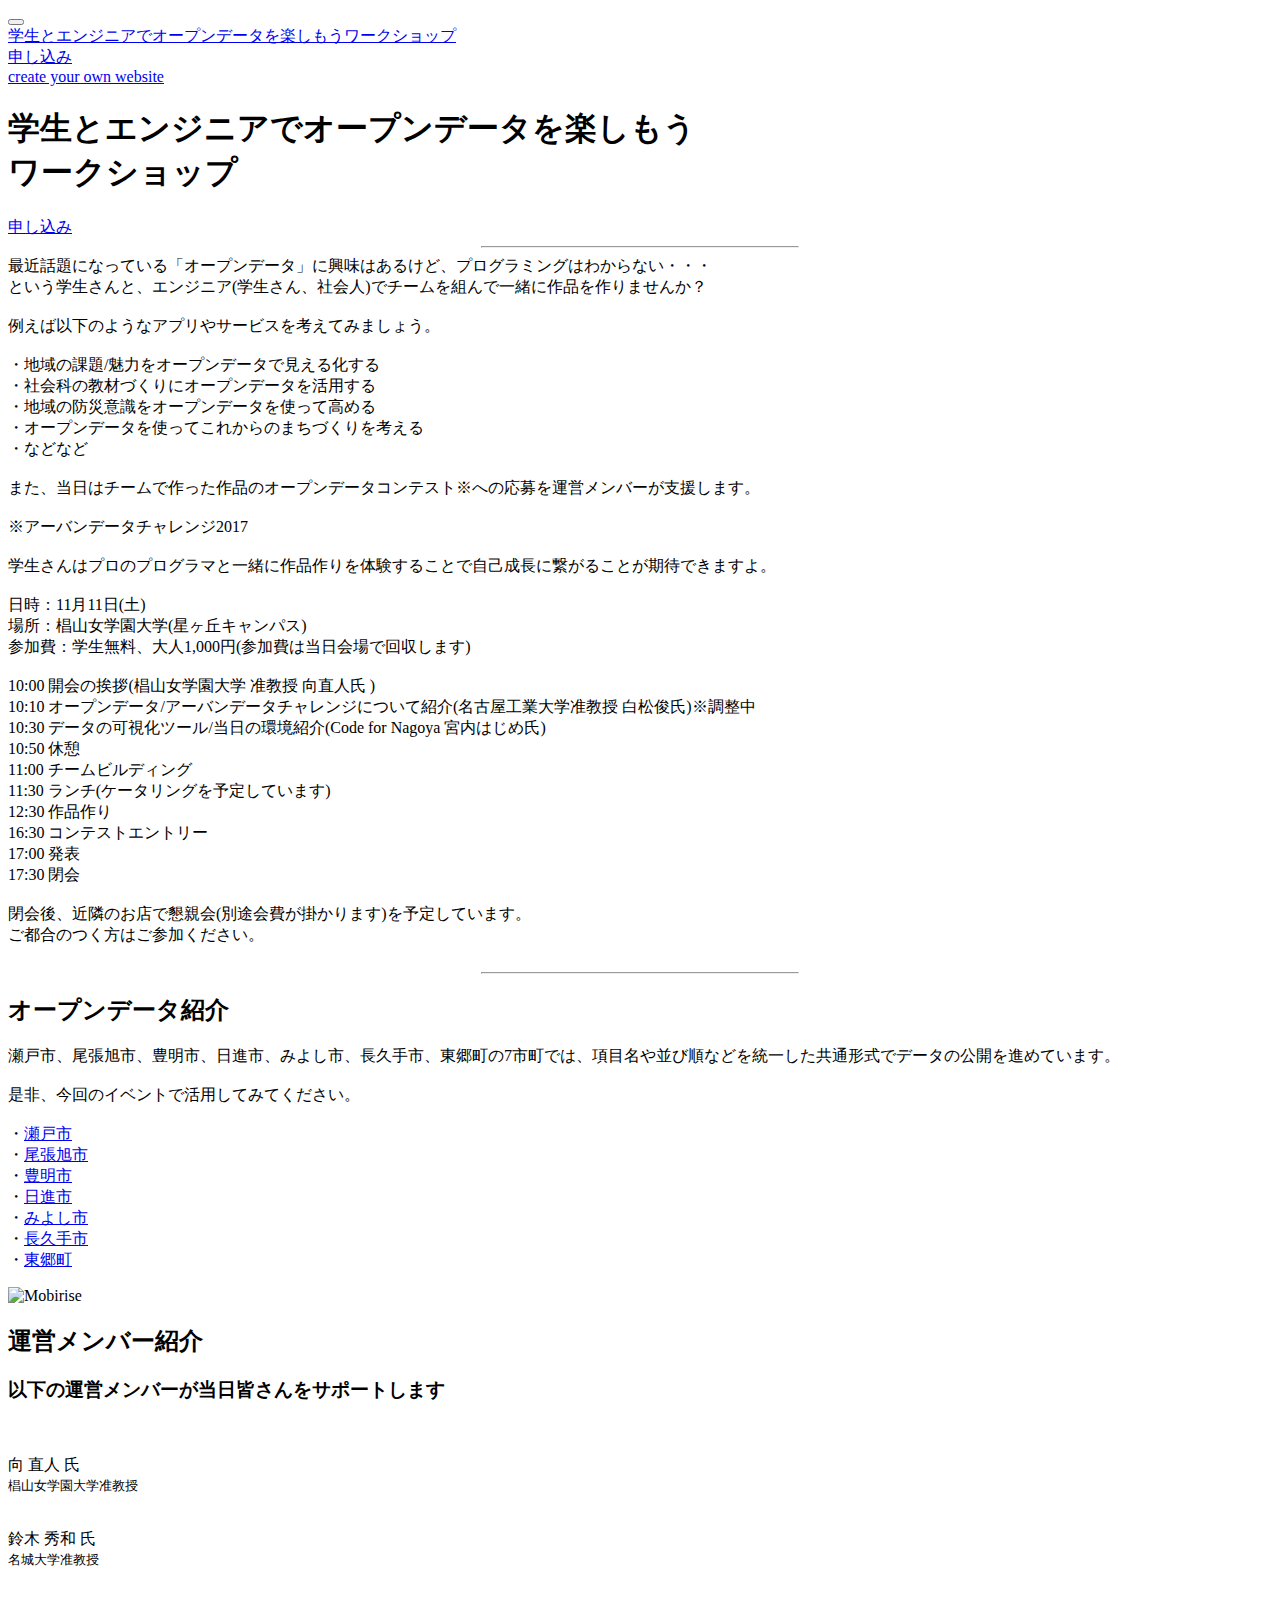
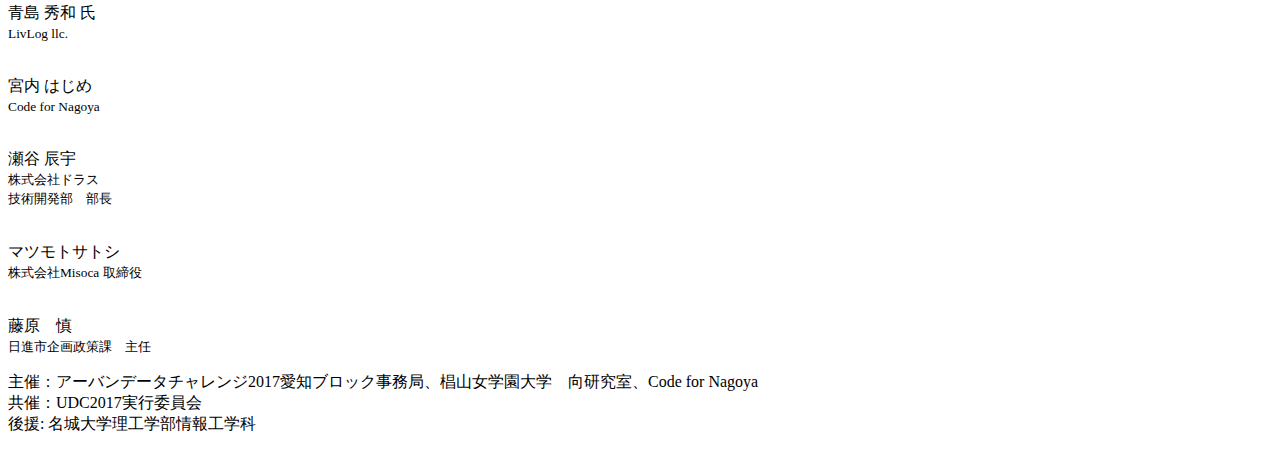
==== event/2017/11/opendata/index.html @ d4c3e297 "bugfix" ====
<!DOCTYPE html>
<html>
<head>
  <!-- Site made with Mobirise Website Builder v4.3.0, https://mobirise.com -->
  <meta charset="UTF-8">
  <meta http-equiv="X-UA-Compatible" content="IE=edge">
  <meta name="generator" content="Mobirise v4.3.0, mobirise.com">
  <meta name="viewport" content="width=device-width, initial-scale=1">
  <link rel="shortcut icon" href="assets/images/logo2.png" type="image/x-icon">
  <meta name="description" content="">
  <title>Home</title>
  <link rel="stylesheet" href="assets/web/assets/mobirise-icons/mobirise-icons.css">
  <link rel="stylesheet" href="assets/tether/tether.min.css">
  <link rel="stylesheet" href="assets/bootstrap/css/bootstrap.min.css">
  <link rel="stylesheet" href="assets/bootstrap/css/bootstrap-grid.min.css">
  <link rel="stylesheet" href="assets/bootstrap/css/bootstrap-reboot.min.css">
  <link rel="stylesheet" href="assets/dropdown/css/style.css">
  <link rel="stylesheet" href="assets/theme/css/style.css">
  <link rel="stylesheet" href="assets/mobirise/css/mbr-additional.css" type="text/css">
  
  
  
</head>
<body>
<section class="menu cid-qtGxGc8yvh" once="menu" id="menu1-g" data-rv-view="23">

    

    <nav class="navbar navbar-expand beta-menu navbar-dropdown align-items-center navbar-fixed-top navbar-toggleable-sm">
        <button class="navbar-toggler navbar-toggler-right" type="button" data-toggle="collapse" data-target="#navbarSupportedContent" aria-controls="navbarSupportedContent" aria-expanded="false" aria-label="Toggle navigation">
            <div class="hamburger">
                <span></span>
                <span></span>
                <span></span>
                <span></span>
            </div>
        </button>
        <div class="menu-logo">
            <div class="navbar-brand">
                
                <span class="navbar-caption-wrap"><a class="navbar-caption text-primary display-4" href="https://mobirise.com">学生とエンジニアでオープンデータを楽しもうワークショップ</a></span>
            </div>
        </div>
        <div class="collapse navbar-collapse" id="navbarSupportedContent">
            
            <div class="navbar-buttons mbr-section-btn"><a class="btn btn-sm btn-secondary display-4" href="https://docs.google.com/forms/d/e/1FAIpQLSfiMuMdWj9jsg84cGigmVqVr6soBL1wC9zp1KbHYO9S2x-OsQ/viewform">申し込み</a></div>
        </div>
    </nav>
</section>

<section class="engine"><a href="https://mobirise.co/g">create your own website</a></section><section class="cid-qu8BDg72AL mbr-parallax-background" id="header2-j" data-rv-view="20">

    

    

    <div class="container align-center">
        <div class="row justify-content-md-center">
            <div class="mbr-white col-md-10">
                <h1 class="mbr-section-title mbr-bold pb-3 mbr-fonts-style display-1">
                    学生とエンジニアでオープンデータを楽しもう<br>ワークショップ
                </h1>
                
                
                <div class="mbr-section-btn"><a class="btn btn-md btn-secondary display-4" href="https://docs.google.com/forms/d/e/1FAIpQLSfiMuMdWj9jsg84cGigmVqVr6soBL1wC9zp1KbHYO9S2x-OsQ/viewform">申し込み</a></div>
            </div>
        </div>
    </div>
    <div class="mbr-arrow hidden-sm-down" aria-hidden="true">
        <a href="#next">
            <i class="mbri-down mbr-iconfont"></i>
        </a>
    </div>
</section>

<section class="mbr-section article content9 cid-qu8KG0p8kF" id="content9-k" data-rv-view="25">
    
     

    <div class="container">
        <div class="inner-container" style="width: 100%;">
            <hr class="line" style="width: 25%;">
            <div class="section-text align-center mbr-fonts-style display-7">最近話題になっている「オープンデータ」に興味はあるけど、プログラミングはわからない・・・<div>という学生さんと、エンジニア(学生さん、社会人)でチームを組んで一緒に作品を作りませんか？</div><div><br></div><div>例えば以下のようなアプリやサービスを考えてみましょう。</div><div><br></div><div>・地域の課題/魅力をオープンデータで見える化する</div><div>・社会科の教材づくりにオープンデータを活用する</div><div>・地域の防災意識をオープンデータを使って高める</div><div>・オープンデータを使ってこれからのまちづくりを考える</div><div>・などなど</div><div><br></div><div>また、当日はチームで作った作品のオープンデータコンテスト※への応募を運営メンバーが支援します。</div><div><br></div><div>※アーバンデータチャレンジ2017</div><div><br></div><div>学生さんはプロのプログラマと一緒に作品作りを体験することで自己成長に繋がることが期待できますよ。</div><div><br></div><div>日時：11月11日(土)</div><div>場所：椙山女学園大学(星ヶ丘キャンパス)</div><div>参加費：学生無料、大人1,000円(参加費は当日会場で回収します)</div><div><br></div><div>10:00 開会の挨拶(椙山女学園大学 准教授 向直人氏 )</div><div>10:10 オープンデータ/アーバンデータチャレンジについて紹介(名古屋工業大学准教授 白松俊氏)※調整中</div><div>10:30 データの可視化ツール/当日の環境紹介(Code for Nagoya 宮内はじめ氏)</div><div>10:50 休憩</div><div>11:00 チームビルディング</div><div>11:30 ランチ(ケータリングを予定しています)</div><div>12:30 作品作り</div><div>16:30 コンテストエントリー</div><div>17:00 発表</div><div>17:30 閉会</div><div><br></div><div>閉会後、近隣のお店で懇親会(別途会費が掛かります)を予定しています。</div><div>ご都合のつく方はご参加ください。<br><div><br></div></div></div>
            <hr class="line" style="width: 25%;">
        </div>
        </div>
</section>

<section class="mbr-section content4 cid-qwvmkKH6cr" id="content4-y" data-rv-view="27">

    

    <div class="container">
        <div class="media-container-row">
            <div class="title col-12 col-md-8">
                <h2 class="align-center pb-3 mbr-fonts-style display-2">オープンデータ紹介</h2>
                
                
            </div>
        </div>
    </div>
</section>

<section class="mbr-section content7 cid-qwBkH9nvX3" id="content7-12" data-rv-view="29">
          
    

    <div class="container">
        <div class="media-container-row">
            <div class="col-12 col-md-8">
                <div class="media-container-row">
                    <div class="media-content">
                        <div class="mbr-section-text">
                            <p class="mbr-text align-right mb-0 mbr-fonts-style display-7">瀬戸市、尾張旭市、豊明市、日進市、みよし市、長久手市、東郷町の7市町では、項目名や並び順などを統一した共通形式でデータの公開を進めています。<br><br>是非、今回のイベントで活用してみてください。<br><br>・<a href="http://www.city.seto.aichi.jp/docs/2017071500023/" target="_blank">瀬戸市</a><br>・<a href="http://www.city.owariasahi.lg.jp/sisei/data/opendata/kyoutuuopendata.html" target="_blank">尾張旭市</a><br>・<a href="http://www.city.toyoake.lg.jp/3874.htm" target="_blank">豊明市</a><br>・<a href="http://www.city.nisshin.lg.jp/seisaku/opendata/7kyoutuu-opendata.html" target="_blank">日進市</a><br>・<a href="http://www.city.aichi-miyoshi.lg.jp/shisei/opendata/7shimachi-opendata.html">みよし市</a><br>・<a href="http://www.city.nagakute.lg.jp/jyouhou/toukei/opendata/7shimachi_opendata.html" target="_blank">長久手市</a><br>・<a href="http://www.town.aichi-togo.lg.jp/kikaku/toukei/opendata.html" target="_blank">東郷町</a></p>
                        </div>
                    </div>
                    <div class="mbr-figure" style="width: 60%;">
                     <img src="assets/images/odlogo128-128x128.png" alt="Mobirise" title="" media-simple="true">  
                    </div>
                </div>
            </div>
        </div>
    </div>
</section>

<section class="testimonials1 cid-qu8V8caI0l" id="testimonials1-n" data-rv-view="31">

    

    
    <div class="container">
        <div class="media-container-row">
            <div class="title col-12 align-center">
                <h2 class="pb-3 mbr-fonts-style display-2">
                    運営メンバー紹介</h2>
                <h3 class="mbr-section-subtitle mbr-light pb-3 mbr-fonts-style display-5">以下の運営メンバーが当日皆さんをサポートします</h3>
            </div>
        </div>
    </div>

    <div class="container pt-3 mt-2">
        <div class="media-container-row">
            <div class="mbr-testimonial p-3 align-center col-12 col-md-6 col-lg-4">
                <div class="panel-item p-3">
                    <div class="card-block">
                        <div class="testimonial-photo">
                            <img src="assets/images/20819079-487069125003410-1594813581003526555-o-2042x2048.jpg" alt="" title="" media-simple="true">
                        </div>
                        <p class="mbr-text mbr-fonts-style display-7"></p>
                    </div>
                    <div class="card-footer">
                        <div class="mbr-author-name mbr-bold mbr-fonts-style display-7">向 直人 氏</div>
                        <small class="mbr-author-desc mbr-italic mbr-light mbr-fonts-style display-7">
                               椙山女学園大学准教授</small>
                    </div>
                </div>
            </div>

            <div class="mbr-testimonial p-3 align-center col-12 col-md-6 col-lg-4">
                <div class="panel-item p-3">
                    <div class="card-block">
                        <div class="testimonial-photo">
                            <img src="assets/images/10333739-640290169383871-1242037537973816292-o-2046x2046.jpg" alt="" title="" media-simple="true">
                        </div>
                        <p class="mbr-text mbr-fonts-style display-7"></p>
                    </div>
                    <div class="card-footer">
                        <div class="mbr-author-name mbr-bold mbr-fonts-style display-7">鈴木 秀和 氏</div>
                        <small class="mbr-author-desc mbr-italic mbr-light mbr-fonts-style display-7">名城大学准教授</small>
                    </div>
                </div>
            </div>

            <div class="mbr-testimonial p-3 align-center col-12 col-md-6 col-lg-4">
                <div class="panel-item p-3">
                    <div class="card-block">
                        <div class="testimonial-photo">
                            <img src="assets/images/aoshima-300x400.png" alt="" title="" media-simple="true">
                        </div>
                        <p class="mbr-text mbr-fonts-style display-7"></p>
                    </div>
                    <div class="card-footer">
                        <div class="mbr-author-name mbr-bold mbr-fonts-style display-7">
                             青島 秀和 氏</div>
                        <small class="mbr-author-desc mbr-italic mbr-light mbr-fonts-style display-7">
                               LivLog llc.
                        </small>
                    </div>
                </div>
            </div>

            <div class="mbr-testimonial p-3 align-center col-12 col-md-6 col-lg-4">
                <div class="panel-item p-3">
                    <div class="card-block">
                        <div class="testimonial-photo">
                            <img src="assets/images/959x960.jpg" alt="" title="" media-simple="true">
                        </div>
                        <p class="mbr-text mbr-fonts-style display-7"></p>
                    </div>
                    <div class="card-footer">
                        <div class="mbr-author-name mbr-bold mbr-fonts-style display-7">
                             宮内 はじめ</div>
                        <small class="mbr-author-desc mbr-italic mbr-light mbr-fonts-style display-7">
                               Code for Nagoya</small>
                    </div>
                </div>
            </div>

            <div class="mbr-testimonial p-3 align-center col-12 col-md-6 col-lg-4">
                <div class="panel-item p-3">
                    <div class="card-block">
                        <div class="testimonial-photo">
                            <img src="assets/images/14556762-1292644324090588-1962653318614707506-o-1094x1079.jpg" alt="" title="" media-simple="true">
                        </div>
                        <p class="mbr-text mbr-fonts-style display-7"></p>
                    </div>
                    <div class="card-footer">
                        <div class="mbr-author-name mbr-bold mbr-fonts-style display-7">瀬谷 辰宇</div>
                        <small class="mbr-author-desc mbr-italic mbr-light mbr-fonts-style display-7">株式会社ドラス<br>技術開発部　部長</small>
                    </div>
                </div>
            </div>

            <div class="mbr-testimonial p-3 align-center col-12 col-md-6 col-lg-4">
                <div class="panel-item p-3">
                    <div class="card-block">
                        <div class="testimonial-photo">
                            <img src="assets/images/1780249-708005002577278-110578844-o-1200x1200.jpg" alt="" title="" media-simple="true">
                        </div>
                        <p class="mbr-text mbr-fonts-style display-7"></p></div>
                    <div class="card-footer">
                        <div class="mbr-author-name mbr-bold mbr-fonts-style display-7">マツモトサトシ&nbsp;</div>
                        <small class="mbr-author-desc mbr-italic mbr-light mbr-fonts-style display-7">
                               株式会社Misoca 取締役
                        </small>
                    </div>
                </div>
            </div>
        </div>
    </div>   
</section>

<section class="testimonials1 cid-qweKmKss8X" id="testimonials1-v" data-rv-view="34">

    

    
    <div class="container">
        <div class="media-container-row">
            <div class="title col-12 align-center">
                
                
            </div>
        </div>
    </div>

    <div class="container pt-3 mt-2">
        <div class="media-container-row">
            <div class="mbr-testimonial p-3 align-center col-12 col-md-6">
                <div class="panel-item p-3">
                    <div class="card-block">
                        <div class="testimonial-photo">
                            <img src="assets/images/fujiwara-327x343.jpg" alt="" title="" media-simple="true">
                        </div>
                        <p class="mbr-text mbr-fonts-style display-7"></p>
                    </div>
                    <div class="card-footer">
                        <div class="mbr-author-name mbr-bold mbr-fonts-style display-7">藤原　慎</div>
                        <small class="mbr-author-desc mbr-italic mbr-light mbr-fonts-style display-7">
                               日進市企画政策課　主任
                        </small>
                    </div>
                </div>
            </div>

            

            

            

            

            
        </div>
    </div>   
</section>

<section once="" class="cid-qu908ZMCLn" id="footer6-q" data-rv-view="37">

    

    

    <div class="container">
        <div class="media-container-row align-center mbr-white">
            <div class="col-12">
                <p class="mbr-text mb-0 mbr-fonts-style display-7">主催：アーバンデータチャレンジ2017愛知ブロック事務局、椙山女学園大学　向研究室、Code for Nagoya<br>共催：UDC2017実行委員会<br>後援: 名城大学理工学部情報工学科<br></p>
            </div>
        </div>
    </div>
</section>


  <script src="assets/web/assets/jquery/jquery.min.js"></script>
  <script src="assets/popper/popper.min.js"></script>
  <script src="assets/tether/tether.min.js"></script>
  <script src="assets/bootstrap/js/bootstrap.min.js"></script>
  <script src="assets/smooth-scroll/smooth-scroll.js"></script>
  <script src="assets/jarallax/jarallax.min.js"></script>
  <script src="assets/dropdown/js/script.min.js"></script>
  <script src="assets/touch-swipe/jquery.touch-swipe.min.js"></script>
  <script src="assets/theme/js/script.js"></script>
  
  
</body>
</html>
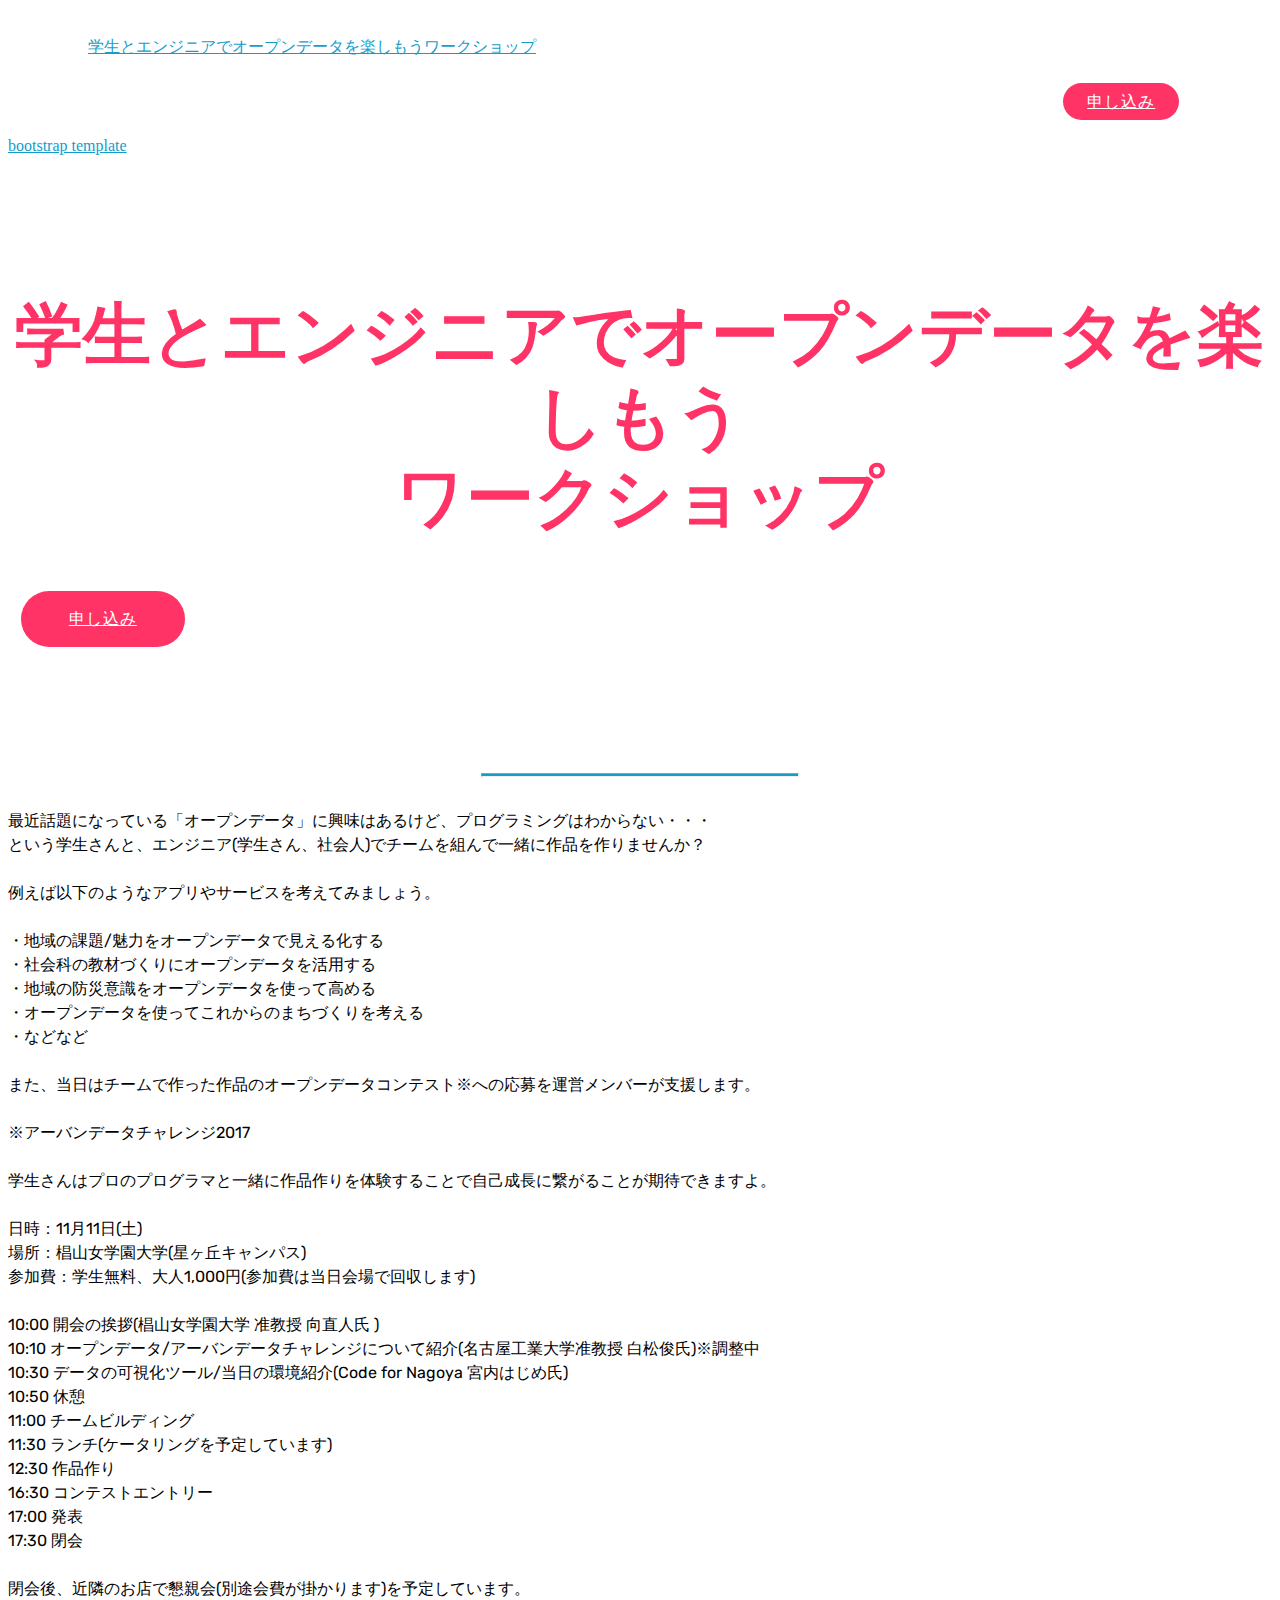
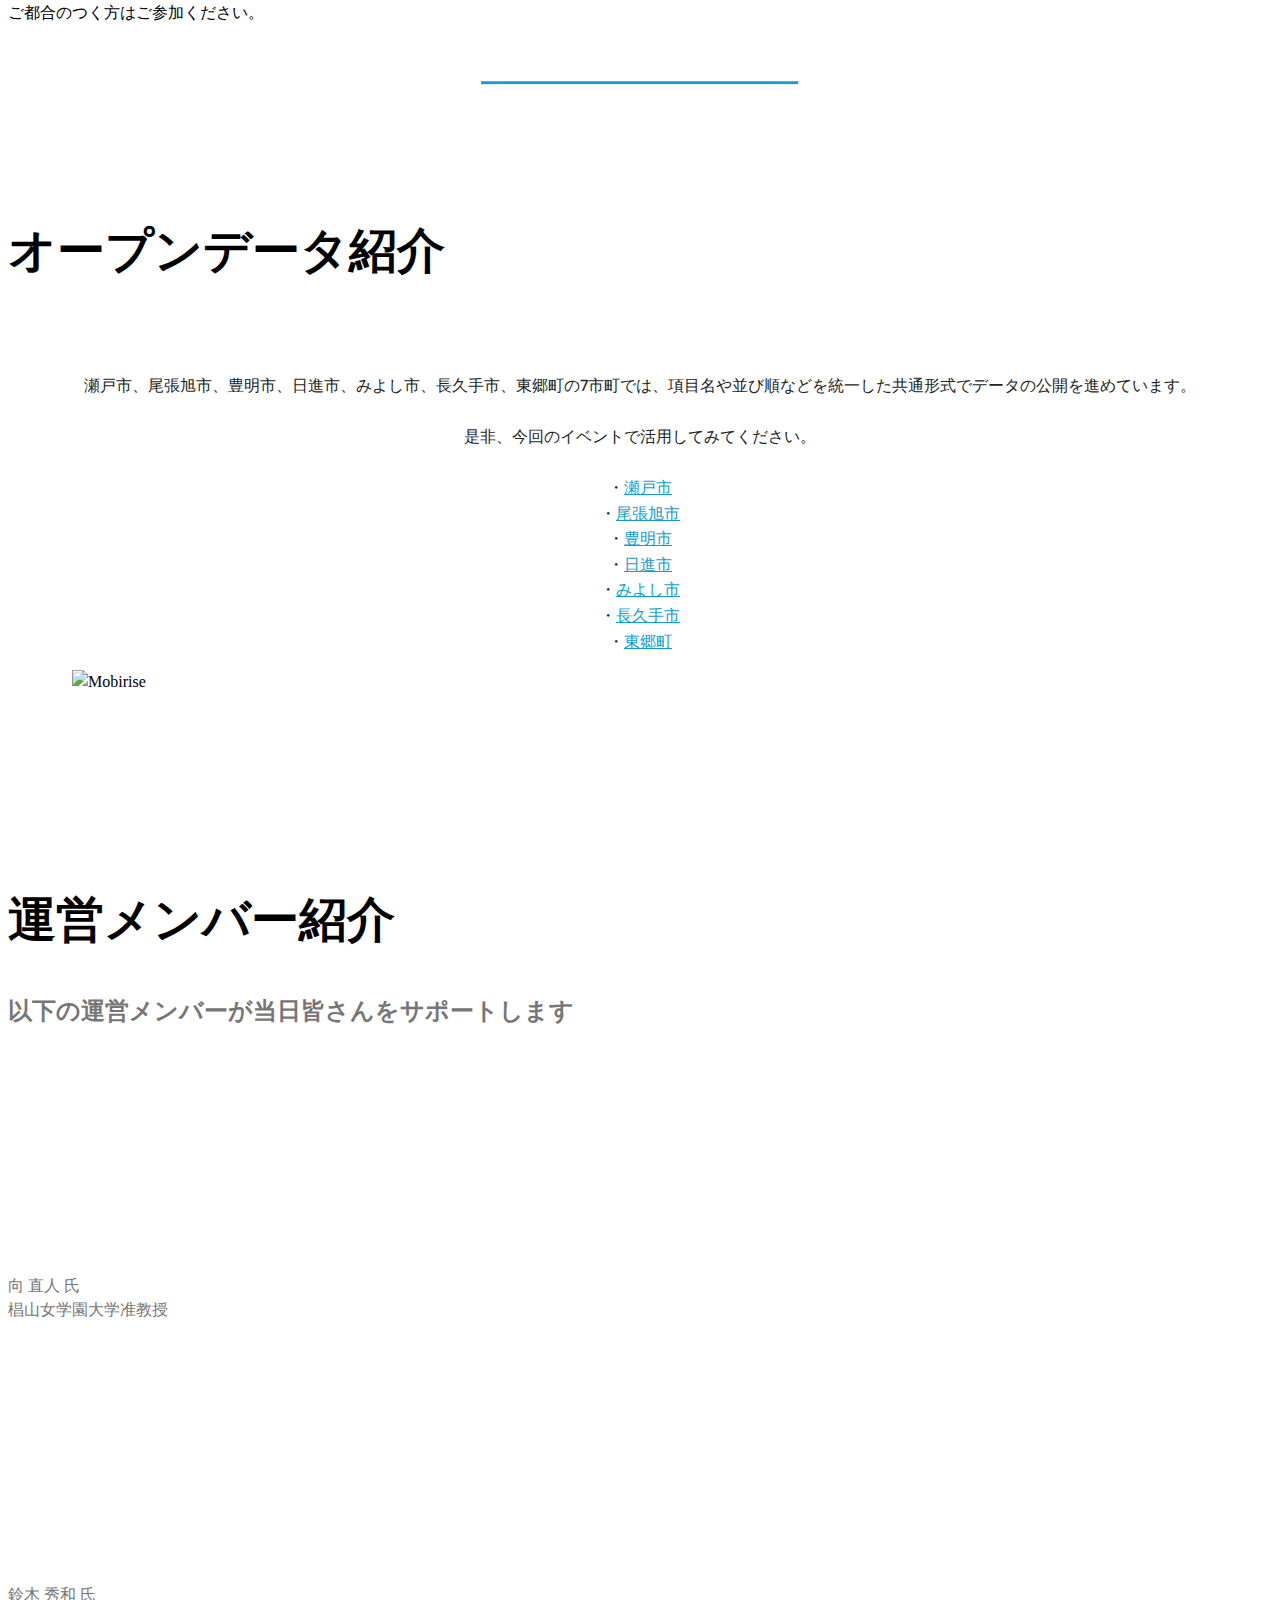
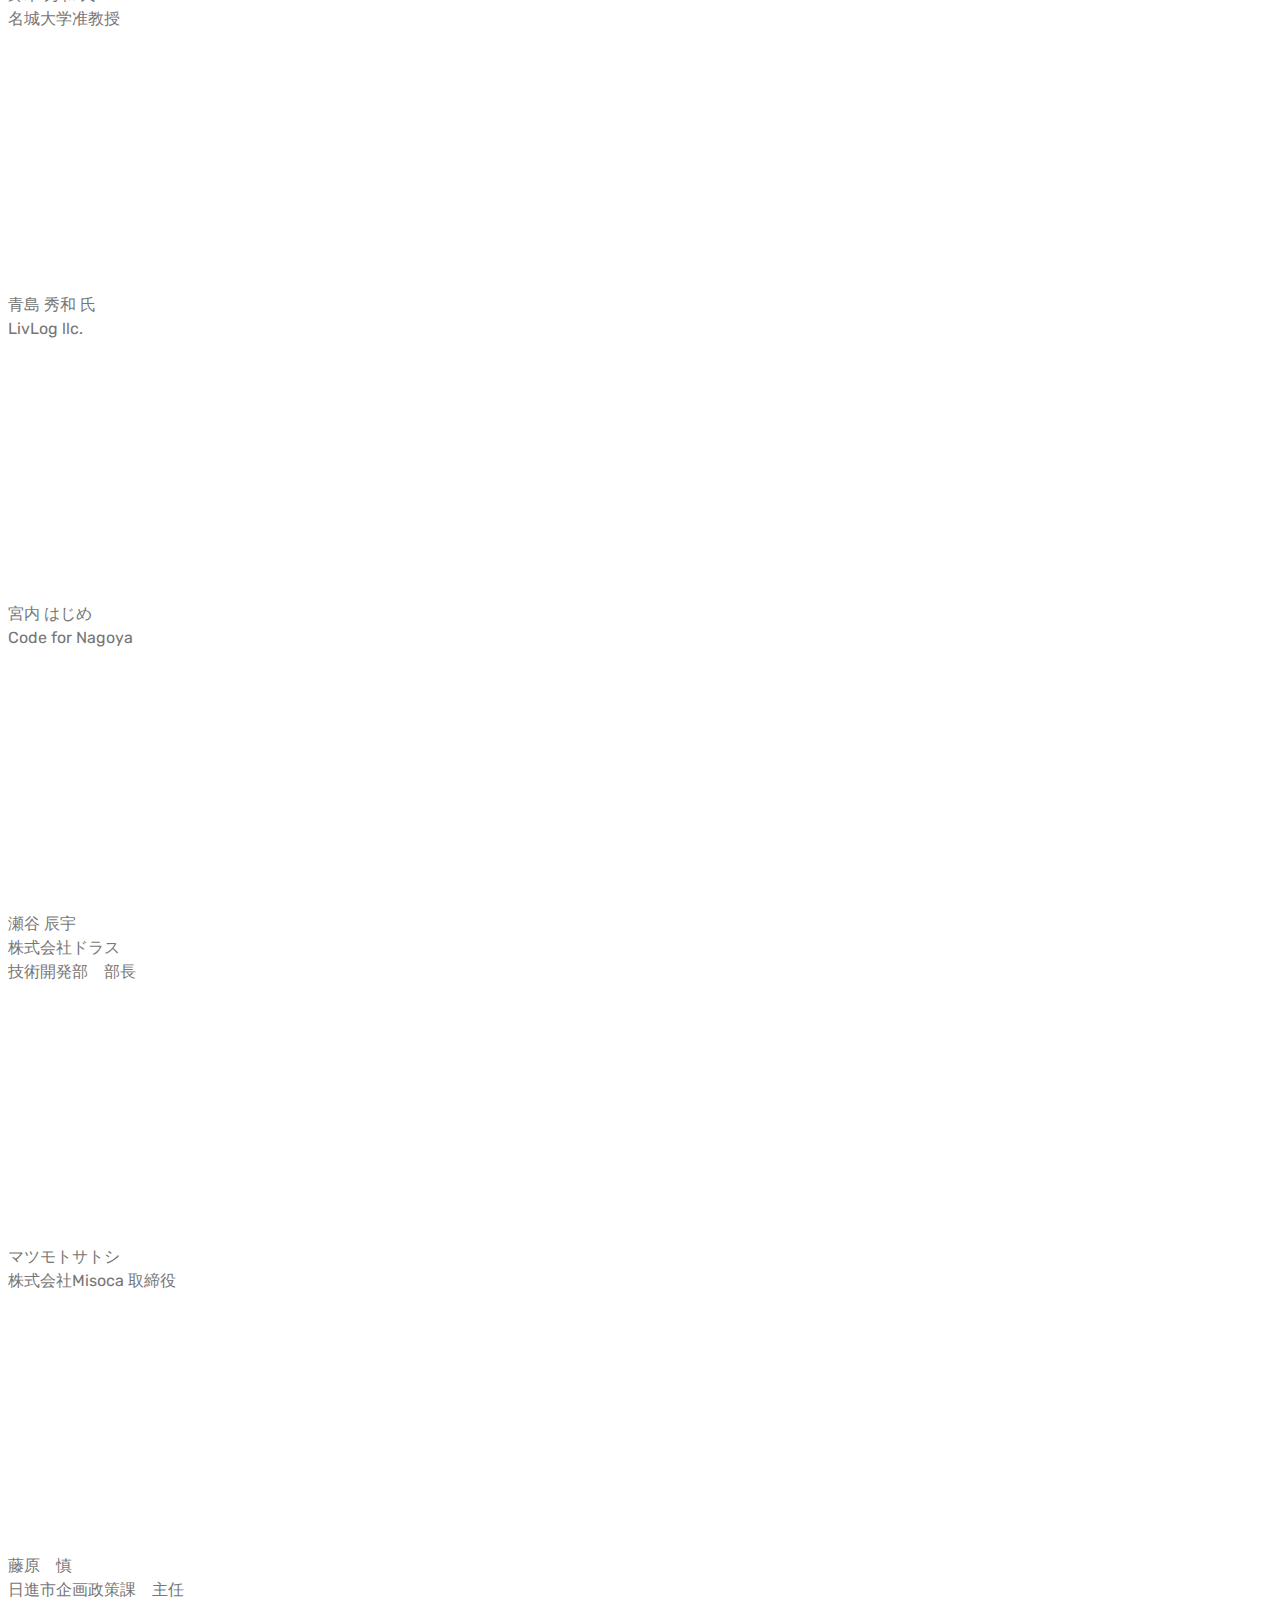
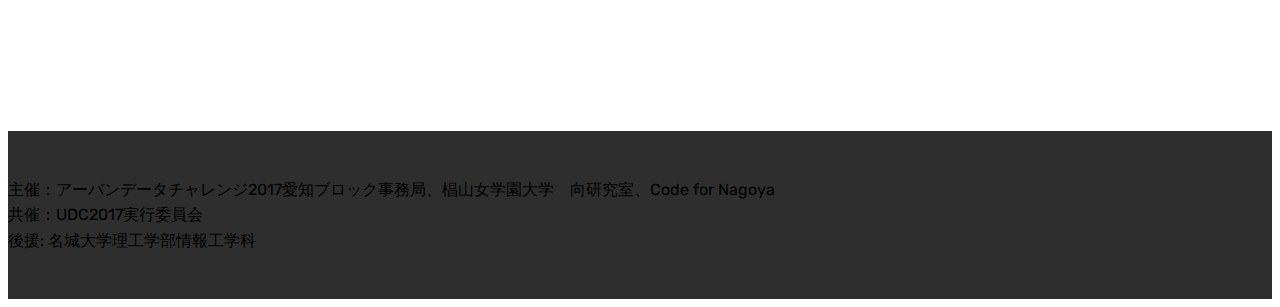
==== commit 871c9f95: "rebugfix" ====
--- a/event/2017/11/opendata/index.html
+++ b/event/2017/11/opendata/index.html
@@ -22,7 +22,7 @@
   
 </head>
 <body>
-<section class="menu cid-qtGxGc8yvh" once="menu" id="menu1-g" data-rv-view="23">
+<section class="menu cid-qtGxGc8yvh" once="menu" id="menu1-g" data-rv-view="43">
 
     
 
@@ -48,7 +48,7 @@
     </nav>
 </section>
 
-<section class="engine"><a href="https://mobirise.co/g">create your own website</a></section><section class="cid-qu8BDg72AL mbr-parallax-background" id="header2-j" data-rv-view="20">
+<section class="engine"><a href="https://mobirise.co/k">bootstrap template</a></section><section class="cid-qu8BDg72AL mbr-parallax-background" id="header2-j" data-rv-view="40">
 
     
 
@@ -73,7 +73,7 @@
     </div>
 </section>
 
-<section class="mbr-section article content9 cid-qu8KG0p8kF" id="content9-k" data-rv-view="25">
+<section class="mbr-section article content9 cid-qu8KG0p8kF" id="content9-k" data-rv-view="45">
     
      
 
@@ -86,7 +86,7 @@
         </div>
 </section>
 
-<section class="mbr-section content4 cid-qwvmkKH6cr" id="content4-y" data-rv-view="27">
+<section class="mbr-section content4 cid-qwvmkKH6cr" id="content4-y" data-rv-view="47">
 
     
 
@@ -101,7 +101,7 @@
     </div>
 </section>
 
-<section class="mbr-section content7 cid-qwBkH9nvX3" id="content7-12" data-rv-view="29">
+<section class="mbr-section content7 cid-qwBkH9nvX3" id="content7-12" data-rv-view="49">
           
     
 
@@ -123,7 +123,7 @@
     </div>
 </section>
 
-<section class="testimonials1 cid-qu8V8caI0l" id="testimonials1-n" data-rv-view="31">
+<section class="testimonials1 cid-qu8V8caI0l" id="testimonials1-n" data-rv-view="51">
 
     
 
@@ -240,7 +240,7 @@
     </div>   
 </section>
 
-<section class="testimonials1 cid-qweKmKss8X" id="testimonials1-v" data-rv-view="34">
+<section class="testimonials1 cid-qweKmKss8X" id="testimonials1-v" data-rv-view="54">
 
     
 
@@ -286,7 +286,7 @@
     </div>   
 </section>
 
-<section once="" class="cid-qu908ZMCLn" id="footer6-q" data-rv-view="37">
+<section once="" class="cid-qu908ZMCLn" id="footer6-q" data-rv-view="57">
 
     
 
--- a/event/2017/11/opendata/assets/mobirise/css/mbr-additional.css
+++ b/event/2017/11/opendata/assets/mobirise/css/mbr-additional.css
@@ -0,0 +1,1892 @@
+@import url(https://fonts.googleapis.com/css?family=Rubik:300,300i,400,400i,500,500i,700,700i,900,900i);
+
+
+
+
+
+body {
+  font-style: normal;
+  line-height: 1.5;
+}
+.mbr-section-title {
+  font-style: normal;
+  line-height: 1.2;
+}
+.mbr-section-subtitle {
+  line-height: 1.3;
+}
+.mbr-text {
+  font-style: normal;
+  line-height: 1.6;
+}
+.display-1 {
+  font-family: 'Rubik', sans-serif;
+  font-size: 4.25rem;
+}
+.display-1 > .mbr-iconfont {
+  font-size: 6.8rem;
+}
+.display-2 {
+  font-family: 'Rubik', sans-serif;
+  font-size: 3rem;
+}
+.display-2 > .mbr-iconfont {
+  font-size: 4.8rem;
+}
+.display-4 {
+  font-family: 'Rubik', sans-serif;
+  font-size: 1rem;
+}
+.display-4 > .mbr-iconfont {
+  font-size: 1.6rem;
+}
+.display-5 {
+  font-family: 'Rubik', sans-serif;
+  font-size: 1.5rem;
+}
+.display-5 > .mbr-iconfont {
+  font-size: 2.4rem;
+}
+.display-7 {
+  font-family: 'Rubik', sans-serif;
+  font-size: 1rem;
+}
+.display-7 > .mbr-iconfont {
+  font-size: 1.6rem;
+}
+/* ---- Fluid typography for mobile devices ---- */
+/* 1.4 - font scale ratio ( bootstrap == 1.42857 ) */
+/* 100vw - current viewport width */
+/* (48 - 20)  48 == 48rem == 768px, 20 == 20rem == 320px(minimal supported viewport) */
+/* 0.65 - min scale variable, may vary */
+@media (max-width: 768px) {
+  .display-1 {
+    font-size: 3.4rem;
+    font-size: calc( 2.1374999999999997rem + (4.25 - 2.1374999999999997) * ((100vw - 20rem) / (48 - 20)));
+    line-height: calc( 1.4 * (2.1374999999999997rem + (4.25 - 2.1374999999999997) * ((100vw - 20rem) / (48 - 20))));
+  }
+  .display-2 {
+    font-size: 2.4rem;
+    font-size: calc( 1.7rem + (3 - 1.7) * ((100vw - 20rem) / (48 - 20)));
+    line-height: calc( 1.4 * (1.7rem + (3 - 1.7) * ((100vw - 20rem) / (48 - 20))));
+  }
+  .display-4 {
+    font-size: 0.8rem;
+    font-size: calc( 1rem + (1 - 1) * ((100vw - 20rem) / (48 - 20)));
+    line-height: calc( 1.4 * (1rem + (1 - 1) * ((100vw - 20rem) / (48 - 20))));
+  }
+  .display-5 {
+    font-size: 1.2rem;
+    font-size: calc( 1.175rem + (1.5 - 1.175) * ((100vw - 20rem) / (48 - 20)));
+    line-height: calc( 1.4 * (1.175rem + (1.5 - 1.175) * ((100vw - 20rem) / (48 - 20))));
+  }
+}
+/* Buttons */
+.btn {
+  font-weight: 500;
+  border-width: 2px;
+  font-style: normal;
+  letter-spacing: 1px;
+  margin: .4rem .8rem;
+  white-space: normal;
+  -webkit-transition: all 0.3s ease-in-out;
+  -moz-transition: all 0.3s ease-in-out;
+  transition: all 0.3s ease-in-out;
+  padding: 1rem 3rem;
+  border-radius: 3px;
+  display: inline-flex;
+  align-items: center;
+  justify-content: center;
+  word-break: break-word;
+}
+.btn-sm {
+  font-weight: 500;
+  letter-spacing: 1px;
+  -webkit-transition: all 0.3s ease-in-out;
+  -moz-transition: all 0.3s ease-in-out;
+  transition: all 0.3s ease-in-out;
+  padding: 0.6rem 1.5rem;
+  border-radius: 3px;
+}
+.btn-md {
+  font-weight: 500;
+  letter-spacing: 1px;
+  margin: .4rem .8rem !important;
+  -webkit-transition: all 0.3s ease-in-out;
+  -moz-transition: all 0.3s ease-in-out;
+  transition: all 0.3s ease-in-out;
+  padding: 1rem 3rem;
+  border-radius: 3px;
+}
+.btn-lg {
+  font-weight: 500;
+  letter-spacing: 1px;
+  margin: .4rem .8rem !important;
+  -webkit-transition: all 0.3s ease-in-out;
+  -moz-transition: all 0.3s ease-in-out;
+  transition: all 0.3s ease-in-out;
+  padding: 1.2rem 3.2rem;
+  border-radius: 3px;
+}
+.bg-primary {
+  background-color: #149dcc !important;
+}
+.bg-success {
+  background-color: #f7ed4a !important;
+}
+.bg-info {
+  background-color: #82786e !important;
+}
+.bg-warning {
+  background-color: #879a9f !important;
+}
+.bg-danger {
+  background-color: #b1a374 !important;
+}
+.btn-primary,
+.btn-primary:active,
+.btn-primary.active {
+  background-color: #149dcc;
+  border-color: #149dcc;
+  color: #ffffff;
+}
+.btn-primary:hover,
+.btn-primary:focus,
+.btn-primary.focus {
+  color: #ffffff;
+  background-color: #0d6786;
+  border-color: #0d6786;
+}
+.btn-primary.disabled,
+.btn-primary:disabled {
+  color: #ffffff !important;
+  background-color: #0d6786 !important;
+  border-color: #0d6786 !important;
+}
+.btn-secondary,
+.btn-secondary:active,
+.btn-secondary.active {
+  background-color: #ff3366;
+  border-color: #ff3366;
+  color: #ffffff;
+}
+.btn-secondary:hover,
+.btn-secondary:focus,
+.btn-secondary.focus {
+  color: #ffffff;
+  background-color: #e50039;
+  border-color: #e50039;
+}
+.btn-secondary.disabled,
+.btn-secondary:disabled {
+  color: #ffffff !important;
+  background-color: #e50039 !important;
+  border-color: #e50039 !important;
+}
+.btn-info,
+.btn-info:active,
+.btn-info.active {
+  background-color: #82786e;
+  border-color: #82786e;
+  color: #ffffff;
+}
+.btn-info:hover,
+.btn-info:focus,
+.btn-info.focus {
+  color: #ffffff;
+  background-color: #59524b;
+  border-color: #59524b;
+}
+.btn-info.disabled,
+.btn-info:disabled {
+  color: #ffffff !important;
+  background-color: #59524b !important;
+  border-color: #59524b !important;
+}
+.btn-success,
+.btn-success:active,
+.btn-success.active {
+  background-color: #f7ed4a;
+  border-color: #f7ed4a;
+  color: #ffffff;
+}
+.btn-success:hover,
+.btn-success:focus,
+.btn-success.focus {
+  color: #ffffff;
+  background-color: #eadd0a;
+  border-color: #eadd0a;
+}
+.btn-success.disabled,
+.btn-success:disabled {
+  color: #ffffff !important;
+  background-color: #eadd0a !important;
+  border-color: #eadd0a !important;
+}
+.btn-warning,
+.btn-warning:active,
+.btn-warning.active {
+  background-color: #879a9f;
+  border-color: #879a9f;
+  color: #ffffff;
+}
+.btn-warning:hover,
+.btn-warning:focus,
+.btn-warning.focus {
+  color: #ffffff;
+  background-color: #617479;
+  border-color: #617479;
+}
+.btn-warning.disabled,
+.btn-warning:disabled {
+  color: #ffffff !important;
+  background-color: #617479 !important;
+  border-color: #617479 !important;
+}
+.btn-danger,
+.btn-danger:active,
+.btn-danger.active {
+  background-color: #b1a374;
+  border-color: #b1a374;
+  color: #ffffff;
+}
+.btn-danger:hover,
+.btn-danger:focus,
+.btn-danger.focus {
+  color: #ffffff;
+  background-color: #8b7d4e;
+  border-color: #8b7d4e;
+}
+.btn-danger.disabled,
+.btn-danger:disabled {
+  color: #ffffff !important;
+  background-color: #8b7d4e !important;
+  border-color: #8b7d4e !important;
+}
+.btn-white {
+  color: #333333 !important;
+}
+.btn-white,
+.btn-white:active,
+.btn-white.active {
+  background-color: #ffffff;
+  border-color: #ffffff;
+  color: #ffffff;
+}
+.btn-white:hover,
+.btn-white:focus,
+.btn-white.focus {
+  color: #ffffff;
+  background-color: #d4d4d4;
+  border-color: #d4d4d4;
+}
+.btn-white.disabled,
+.btn-white:disabled {
+  color: #ffffff !important;
+  background-color: #d4d4d4 !important;
+  border-color: #d4d4d4 !important;
+}
+.btn-black,
+.btn-black:active,
+.btn-black.active {
+  background-color: #333333;
+  border-color: #333333;
+  color: #ffffff;
+}
+.btn-black:hover,
+.btn-black:focus,
+.btn-black.focus {
+  color: #ffffff;
+  background-color: #0d0d0d;
+  border-color: #0d0d0d;
+}
+.btn-black.disabled,
+.btn-black:disabled {
+  color: #ffffff !important;
+  background-color: #0d0d0d !important;
+  border-color: #0d0d0d !important;
+}
+.btn-primary-outline,
+.btn-primary-outline:active,
+.btn-primary-outline.active {
+  background: none;
+  border-color: #0b566f;
+  color: #0b566f;
+}
+.btn-primary-outline:hover,
+.btn-primary-outline:focus,
+.btn-primary-outline.focus {
+  color: #ffffff;
+  background-color: #149dcc;
+  border-color: #149dcc;
+}
+.btn-primary-outline.disabled,
+.btn-primary-outline:disabled {
+  color: #ffffff !important;
+  background-color: #149dcc !important;
+  border-color: #149dcc !important;
+}
+.btn-secondary-outline,
+.btn-secondary-outline:active,
+.btn-secondary-outline.active {
+  background: none;
+  border-color: #cc0033;
+  color: #cc0033;
+}
+.btn-secondary-outline:hover,
+.btn-secondary-outline:focus,
+.btn-secondary-outline.focus {
+  color: #ffffff;
+  background-color: #ff3366;
+  border-color: #ff3366;
+}
+.btn-secondary-outline.disabled,
+.btn-secondary-outline:disabled {
+  color: #ffffff !important;
+  background-color: #ff3366 !important;
+  border-color: #ff3366 !important;
+}
+.btn-info-outline,
+.btn-info-outline:active,
+.btn-info-outline.active {
+  background: none;
+  border-color: #4b453f;
+  color: #4b453f;
+}
+.btn-info-outline:hover,
+.btn-info-outline:focus,
+.btn-info-outline.focus {
+  color: #ffffff;
+  background-color: #82786e;
+  border-color: #82786e;
+}
+.btn-info-outline.disabled,
+.btn-info-outline:disabled {
+  color: #ffffff !important;
+  background-color: #82786e !important;
+  border-color: #82786e !important;
+}
+.btn-success-outline,
+.btn-success-outline:active,
+.btn-success-outline.active {
+  background: none;
+  border-color: #d2c609;
+  color: #d2c609;
+}
+.btn-success-outline:hover,
+.btn-success-outline:focus,
+.btn-success-outline.focus {
+  color: #ffffff;
+  background-color: #f7ed4a;
+  border-color: #f7ed4a;
+}
+.btn-success-outline.disabled,
+.btn-success-outline:disabled {
+  color: #ffffff !important;
+  background-color: #f7ed4a !important;
+  border-color: #f7ed4a !important;
+}
+.btn-warning-outline,
+.btn-warning-outline:active,
+.btn-warning-outline.active {
+  background: none;
+  border-color: #55666b;
+  color: #55666b;
+}
+.btn-warning-outline:hover,
+.btn-warning-outline:focus,
+.btn-warning-outline.focus {
+  color: #ffffff;
+  background-color: #879a9f;
+  border-color: #879a9f;
+}
+.btn-warning-outline.disabled,
+.btn-warning-outline:disabled {
+  color: #ffffff !important;
+  background-color: #879a9f !important;
+  border-color: #879a9f !important;
+}
+.btn-danger-outline,
+.btn-danger-outline:active,
+.btn-danger-outline.active {
+  background: none;
+  border-color: #7a6e45;
+  color: #7a6e45;
+}
+.btn-danger-outline:hover,
+.btn-danger-outline:focus,
+.btn-danger-outline.focus {
+  color: #ffffff;
+  background-color: #b1a374;
+  border-color: #b1a374;
+}
+.btn-danger-outline.disabled,
+.btn-danger-outline:disabled {
+  color: #ffffff !important;
+  background-color: #b1a374 !important;
+  border-color: #b1a374 !important;
+}
+.btn-black-outline,
+.btn-black-outline:active,
+.btn-black-outline.active {
+  background: none;
+  border-color: #000000;
+  color: #000000;
+}
+.btn-black-outline:hover,
+.btn-black-outline:focus,
+.btn-black-outline.focus {
+  color: #ffffff;
+  background-color: #333333;
+  border-color: #333333;
+}
+.btn-black-outline.disabled,
+.btn-black-outline:disabled {
+  color: #ffffff !important;
+  background-color: #333333 !important;
+  border-color: #333333 !important;
+}
+.btn-white-outline,
+.btn-white-outline:active,
+.btn-white-outline.active {
+  background: none;
+  border-color: #ffffff;
+  color: #ffffff;
+}
+.btn-white-outline:hover,
+.btn-white-outline:focus,
+.btn-white-outline.focus {
+  color: #333333;
+  background-color: #ffffff;
+  border-color: #ffffff;
+}
+.text-primary {
+  color: #149dcc !important;
+}
+.text-secondary {
+  color: #ff3366 !important;
+}
+.text-success {
+  color: #f7ed4a !important;
+}
+.text-info {
+  color: #82786e !important;
+}
+.text-warning {
+  color: #879a9f !important;
+}
+.text-danger {
+  color: #b1a374 !important;
+}
+.text-white {
+  color: #ffffff !important;
+}
+.text-black {
+  color: #000000 !important;
+}
+a.text-primary:hover,
+a.text-primary:focus {
+  color: #0b566f !important;
+}
+a.text-secondary:hover,
+a.text-secondary:focus {
+  color: #cc0033 !important;
+}
+a.text-success:hover,
+a.text-success:focus {
+  color: #d2c609 !important;
+}
+a.text-info:hover,
+a.text-info:focus {
+  color: #4b453f !important;
+}
+a.text-warning:hover,
+a.text-warning:focus {
+  color: #55666b !important;
+}
+a.text-danger:hover,
+a.text-danger:focus {
+  color: #7a6e45 !important;
+}
+a.text-white:hover,
+a.text-white:focus {
+  color: #b3b3b3 !important;
+}
+a.text-black:hover,
+a.text-black:focus {
+  color: #4d4d4d !important;
+}
+.alert-success {
+  background-color: #70c770;
+}
+.alert-info {
+  background-color: #82786e;
+}
+.alert-warning {
+  background-color: #879a9f;
+}
+.alert-danger {
+  background-color: #b1a374;
+}
+.mbr-section-btn a.btn:not(.btn-form) {
+  border-radius: 100px;
+}
+.mbr-section-btn a.btn:not(.btn-form):hover {
+  box-shadow: 0 10px 40px 0 rgba(0, 0, 0, 0.2);
+}
+.mbr-gallery-filter li a {
+  border-radius: 100px !important;
+}
+.mbr-gallery-filter li.active .btn {
+  background-color: #149dcc;
+  border-color: #149dcc;
+  color: #ffffff;
+}
+.mbr-gallery-filter li.active .btn:focus {
+  box-shadow: none;
+}
+.nav-tabs .nav-link {
+  border-radius: 100px !important;
+}
+.btn-form {
+  border-radius: 0;
+}
+.btn-form:hover {
+  cursor: pointer;
+}
+a,
+a:hover {
+  color: #149dcc;
+}
+.mbr-plan-header.bg-primary .mbr-plan-subtitle,
+.mbr-plan-header.bg-primary .mbr-plan-price-desc {
+  color: #b4e6f8;
+}
+.mbr-plan-header.bg-success .mbr-plan-subtitle,
+.mbr-plan-header.bg-success .mbr-plan-price-desc {
+  color: #ffffff;
+}
+.mbr-plan-header.bg-info .mbr-plan-subtitle,
+.mbr-plan-header.bg-info .mbr-plan-price-desc {
+  color: #beb8b2;
+}
+.mbr-plan-header.bg-warning .mbr-plan-subtitle,
+.mbr-plan-header.bg-warning .mbr-plan-price-desc {
+  color: #ced6d8;
+}
+.mbr-plan-header.bg-danger .mbr-plan-subtitle,
+.mbr-plan-header.bg-danger .mbr-plan-price-desc {
+  color: #dfd9c6;
+}
+/* Scroll to top button*/
+.scrollToTop_wraper {
+  opacity: 0 !important;
+}
+/* Others*/
+.note-check a[data-value=Rubik] {
+  font-style: normal;
+}
+.mbr-arrow a {
+  color: #ffffff;
+}
+.form-control-label {
+  position: relative;
+  cursor: pointer;
+  margin-bottom: .357em;
+  padding: 0;
+}
+.alert {
+  color: #ffffff;
+  border-radius: 0;
+  border: 0;
+  font-size: .875rem;
+  line-height: 1.5;
+  margin-bottom: 1.875rem;
+  padding: 1.25rem;
+  position: relative;
+}
+.alert.alert-form::after {
+  background-color: inherit;
+  bottom: -7px;
+  content: "";
+  display: block;
+  height: 14px;
+  left: 50%;
+  margin-left: -7px;
+  position: absolute;
+  transform: rotate(45deg);
+  width: 14px;
+}
+.form-control {
+  background-color: #f5f5f5;
+  box-shadow: none;
+  color: #565656;
+  font-family: 'Rubik', sans-serif;
+  font-size: 1rem;
+  line-height: 1.43;
+  min-height: 3.5em;
+  padding: 1.07em .5em;
+}
+.form-control > .mbr-iconfont {
+  font-size: 1.6rem;
+}
+.form-control,
+.form-control:focus {
+  border: 1px solid #e8e8e8;
+}
+.form-active .form-control:invalid {
+  border-color: red;
+}
+.mbr-overlay {
+  background-color: #000;
+  bottom: 0;
+  left: 0;
+  opacity: .5;
+  position: absolute;
+  right: 0;
+  top: 0;
+  z-index: 0;
+}
+blockquote {
+  font-style: italic;
+  padding: 10px 0 10px 20px;
+  font-size: 1.09rem;
+  position: relative;
+  border-color: #149dcc;
+  border-width: 3px;
+}
+ul,
+ol,
+pre,
+blockquote {
+  margin-bottom: 2.3125rem;
+}
+pre {
+  background: #f4f4f4;
+  padding: 10px 24px;
+  white-space: pre-wrap;
+}
+.inactive {
+  -webkit-user-select: none;
+  -moz-user-select: none;
+  -ms-user-select: none;
+  user-select: none;
+  pointer-events: none;
+  -webkit-user-drag: none;
+  user-drag: none;
+}
+.mbr-section__comments .row {
+  justify-content: center;
+}
+/* Forms */
+.mbr-form .btn {
+  margin: .4rem 0;
+}
+.mbr-form .input-group-btn a.btn {
+  border-radius: 100px !important;
+}
+.mbr-form .input-group-btn a.btn:hover {
+  box-shadow: 0 10px 40px 0 rgba(0, 0, 0, 0.2);
+}
+.mbr-form .input-group-btn button[type="submit"] {
+  border-radius: 100px !important;
+  padding: 1rem 3rem;
+}
+.mbr-form .input-group-btn button[type="submit"]:hover {
+  box-shadow: 0 10px 40px 0 rgba(0, 0, 0, 0.2);
+}
+.form2 .form-control {
+  border-top-left-radius: 100px;
+  border-bottom-left-radius: 100px;
+}
+.form2 .input-group-btn a.btn {
+  border-top-left-radius: 0 !important;
+  border-bottom-left-radius: 0 !important;
+}
+.form2 .input-group-btn button[type="submit"] {
+  border-top-left-radius: 0 !important;
+  border-bottom-left-radius: 0 !important;
+}
+.form3 input[type="email"] {
+  border-radius: 100px !important;
+}
+@media (max-width: 349px) {
+  .form2 input[type="email"] {
+    border-radius: 100px !important;
+  }
+  .form2 .input-group-btn a.btn {
+    border-radius: 100px !important;
+  }
+  .form2 .input-group-btn button[type="submit"] {
+    border-radius: 100px !important;
+  }
+}
+@media (max-width: 767px) {
+  .btn {
+    font-size: .75rem !important;
+  }
+  .btn .mbr-iconfont {
+    font-size: 1rem !important;
+  }
+}
+/* Social block */
+.btn-social {
+  font-size: 20px;
+  border-radius: 50%;
+  padding: 0;
+  width: 44px;
+  height: 44px;
+  line-height: 44px;
+  text-align: center;
+  position: relative;
+  border: 2px solid #c0a375;
+  border-color: #149dcc;
+  color: #232323;
+  cursor: pointer;
+}
+.btn-social i {
+  top: 0;
+  line-height: 44px;
+  width: 44px;
+}
+.btn-social:hover {
+  color: #fff;
+  background: #149dcc;
+}
+.btn-social + .btn {
+  margin-left: .1rem;
+}
+/* Footer */
+.mbr-footer-content li::before,
+.mbr-footer .mbr-contacts li::before {
+  background: #149dcc;
+}
+.mbr-footer-content li a:hover,
+.mbr-footer .mbr-contacts li a:hover {
+  color: #149dcc;
+}
+.footer3 input[type="email"],
+.footer4 input[type="email"] {
+  border-radius: 100px !important;
+}
+.footer3 .input-group-btn a.btn,
+.footer4 .input-group-btn a.btn {
+  border-radius: 100px !important;
+}
+.footer3 .input-group-btn button[type="submit"],
+.footer4 .input-group-btn button[type="submit"] {
+  border-radius: 100px !important;
+}
+/* Headers*/
+.header13 .form-inline input[type="email"],
+.header14 .form-inline input[type="email"] {
+  border-radius: 100px;
+}
+.header13 .form-inline input[type="text"],
+.header14 .form-inline input[type="text"] {
+  border-radius: 100px;
+}
+.header13 .form-inline input[type="tel"],
+.header14 .form-inline input[type="tel"] {
+  border-radius: 100px;
+}
+.header13 .form-inline a.btn,
+.header14 .form-inline a.btn {
+  border-radius: 100px;
+}
+.header13 .form-inline button,
+.header14 .form-inline button {
+  border-radius: 100px !important;
+}
+.offset-1 {
+  margin-left: 8.33333%;
+}
+.offset-2 {
+  margin-left: 16.66667%;
+}
+.offset-3 {
+  margin-left: 25%;
+}
+.offset-4 {
+  margin-left: 33.33333%;
+}
+.offset-5 {
+  margin-left: 41.66667%;
+}
+.offset-6 {
+  margin-left: 50%;
+}
+.offset-7 {
+  margin-left: 58.33333%;
+}
+.offset-8 {
+  margin-left: 66.66667%;
+}
+.offset-9 {
+  margin-left: 75%;
+}
+.offset-10 {
+  margin-left: 83.33333%;
+}
+.offset-11 {
+  margin-left: 91.66667%;
+}
+@media (min-width: 576px) {
+  .offset-sm-0 {
+    margin-left: 0%;
+  }
+  .offset-sm-1 {
+    margin-left: 8.33333%;
+  }
+  .offset-sm-2 {
+    margin-left: 16.66667%;
+  }
+  .offset-sm-3 {
+    margin-left: 25%;
+  }
+  .offset-sm-4 {
+    margin-left: 33.33333%;
+  }
+  .offset-sm-5 {
+    margin-left: 41.66667%;
+  }
+  .offset-sm-6 {
+    margin-left: 50%;
+  }
+  .offset-sm-7 {
+    margin-left: 58.33333%;
+  }
+  .offset-sm-8 {
+    margin-left: 66.66667%;
+  }
+  .offset-sm-9 {
+    margin-left: 75%;
+  }
+  .offset-sm-10 {
+    margin-left: 83.33333%;
+  }
+  .offset-sm-11 {
+    margin-left: 91.66667%;
+  }
+}
+@media (min-width: 768px) {
+  .offset-md-0 {
+    margin-left: 0%;
+  }
+  .offset-md-1 {
+    margin-left: 8.33333%;
+  }
+  .offset-md-2 {
+    margin-left: 16.66667%;
+  }
+  .offset-md-3 {
+    margin-left: 25%;
+  }
+  .offset-md-4 {
+    margin-left: 33.33333%;
+  }
+  .offset-md-5 {
+    margin-left: 41.66667%;
+  }
+  .offset-md-6 {
+    margin-left: 50%;
+  }
+  .offset-md-7 {
+    margin-left: 58.33333%;
+  }
+  .offset-md-8 {
+    margin-left: 66.66667%;
+  }
+  .offset-md-9 {
+    margin-left: 75%;
+  }
+  .offset-md-10 {
+    margin-left: 83.33333%;
+  }
+  .offset-md-11 {
+    margin-left: 91.66667%;
+  }
+}
+@media (min-width: 992px) {
+  .offset-lg-0 {
+    margin-left: 0%;
+  }
+  .offset-lg-1 {
+    margin-left: 8.33333%;
+  }
+  .offset-lg-2 {
+    margin-left: 16.66667%;
+  }
+  .offset-lg-3 {
+    margin-left: 25%;
+  }
+  .offset-lg-4 {
+    margin-left: 33.33333%;
+  }
+  .offset-lg-5 {
+    margin-left: 41.66667%;
+  }
+  .offset-lg-6 {
+    margin-left: 50%;
+  }
+  .offset-lg-7 {
+    margin-left: 58.33333%;
+  }
+  .offset-lg-8 {
+    margin-left: 66.66667%;
+  }
+  .offset-lg-9 {
+    margin-left: 75%;
+  }
+  .offset-lg-10 {
+    margin-left: 83.33333%;
+  }
+  .offset-lg-11 {
+    margin-left: 91.66667%;
+  }
+}
+@media (min-width: 1200px) {
+  .offset-xl-0 {
+    margin-left: 0%;
+  }
+  .offset-xl-1 {
+    margin-left: 8.33333%;
+  }
+  .offset-xl-2 {
+    margin-left: 16.66667%;
+  }
+  .offset-xl-3 {
+    margin-left: 25%;
+  }
+  .offset-xl-4 {
+    margin-left: 33.33333%;
+  }
+  .offset-xl-5 {
+    margin-left: 41.66667%;
+  }
+  .offset-xl-6 {
+    margin-left: 50%;
+  }
+  .offset-xl-7 {
+    margin-left: 58.33333%;
+  }
+  .offset-xl-8 {
+    margin-left: 66.66667%;
+  }
+  .offset-xl-9 {
+    margin-left: 75%;
+  }
+  .offset-xl-10 {
+    margin-left: 83.33333%;
+  }
+  .offset-xl-11 {
+    margin-left: 91.66667%;
+  }
+}
+.navbar-toggler {
+  -webkit-align-self: flex-start;
+  -ms-flex-item-align: start;
+  align-self: flex-start;
+  padding: 0.25rem 0.75rem;
+  font-size: 1.25rem;
+  line-height: 1;
+  background: transparent;
+  border: 1px solid transparent;
+  -webkit-border-radius: 0.25rem;
+  border-radius: 0.25rem;
+}
+.navbar-toggler:focus,
+.navbar-toggler:hover {
+  text-decoration: none;
+}
+.navbar-toggler-icon {
+  display: inline-block;
+  width: 1.5em;
+  height: 1.5em;
+  vertical-align: middle;
+  content: "";
+  background: no-repeat center center;
+  -webkit-background-size: 100% 100%;
+  -o-background-size: 100% 100%;
+  background-size: 100% 100%;
+}
+.navbar-toggler-left {
+  position: absolute;
+  left: 1rem;
+}
+.navbar-toggler-right {
+  position: absolute;
+  right: 1rem;
+}
+@media (max-width: 575px) {
+  .navbar-toggleable .navbar-nav .dropdown-menu {
+    position: static;
+    float: none;
+  }
+  .navbar-toggleable > .container {
+    padding-right: 0;
+    padding-left: 0;
+  }
+}
+@media (min-width: 576px) {
+  .navbar-toggleable {
+    -webkit-box-orient: horizontal;
+    -webkit-box-direction: normal;
+    -webkit-flex-direction: row;
+    -ms-flex-direction: row;
+    flex-direction: row;
+    -webkit-flex-wrap: nowrap;
+    -ms-flex-wrap: nowrap;
+    flex-wrap: nowrap;
+    -webkit-box-align: center;
+    -webkit-align-items: center;
+    -ms-flex-align: center;
+    align-items: center;
+  }
+  .navbar-toggleable .navbar-nav {
+    -webkit-box-orient: horizontal;
+    -webkit-box-direction: normal;
+    -webkit-flex-direction: row;
+    -ms-flex-direction: row;
+    flex-direction: row;
+  }
+  .navbar-toggleable .navbar-nav .nav-link {
+    padding-right: .5rem;
+    padding-left: .5rem;
+  }
+  .navbar-toggleable > .container {
+    display: -webkit-box;
+    display: -webkit-flex;
+    display: -ms-flexbox;
+    display: flex;
+    -webkit-flex-wrap: nowrap;
+    -ms-flex-wrap: nowrap;
+    flex-wrap: nowrap;
+    -webkit-box-align: center;
+    -webkit-align-items: center;
+    -ms-flex-align: center;
+    align-items: center;
+  }
+  .navbar-toggleable .navbar-collapse {
+    display: -webkit-box !important;
+    display: -webkit-flex !important;
+    display: -ms-flexbox !important;
+    display: flex !important;
+    width: 100%;
+  }
+  .navbar-toggleable .navbar-toggler {
+    display: none;
+  }
+}
+@media (max-width: 767px) {
+  .navbar-toggleable-sm .navbar-nav .dropdown-menu {
+    position: static;
+    float: none;
+  }
+  .navbar-toggleable-sm > .container {
+    padding-right: 0;
+    padding-left: 0;
+  }
+}
+@media (min-width: 768px) {
+  .navbar-toggleable-sm {
+    -webkit-box-orient: horizontal;
+    -webkit-box-direction: normal;
+    -webkit-flex-direction: row;
+    -ms-flex-direction: row;
+    flex-direction: row;
+    -webkit-flex-wrap: nowrap;
+    -ms-flex-wrap: nowrap;
+    flex-wrap: nowrap;
+    -webkit-box-align: center;
+    -webkit-align-items: center;
+    -ms-flex-align: center;
+    align-items: center;
+  }
+  .navbar-toggleable-sm .navbar-nav {
+    -webkit-box-orient: horizontal;
+    -webkit-box-direction: normal;
+    -webkit-flex-direction: row;
+    -ms-flex-direction: row;
+    flex-direction: row;
+  }
+  .navbar-toggleable-sm .navbar-nav .nav-link {
+    padding-right: .5rem;
+    padding-left: .5rem;
+  }
+  .navbar-toggleable-sm > .container {
+    display: -webkit-box;
+    display: -webkit-flex;
+    display: -ms-flexbox;
+    display: flex;
+    -webkit-flex-wrap: nowrap;
+    -ms-flex-wrap: nowrap;
+    flex-wrap: nowrap;
+    -webkit-box-align: center;
+    -webkit-align-items: center;
+    -ms-flex-align: center;
+    align-items: center;
+  }
+  .navbar-toggleable-sm .navbar-collapse {
+    display: -webkit-box !important;
+    display: -webkit-flex !important;
+    display: -ms-flexbox !important;
+    display: flex !important;
+    width: 100%;
+  }
+  .navbar-toggleable-sm .navbar-toggler {
+    display: none;
+  }
+}
+@media (max-width: 991px) {
+  .navbar-toggleable-md .navbar-nav .dropdown-menu {
+    position: static;
+    float: none;
+  }
+  .navbar-toggleable-md > .container {
+    padding-right: 0;
+    padding-left: 0;
+  }
+}
+@media (min-width: 992px) {
+  .navbar-toggleable-md {
+    -webkit-box-orient: horizontal;
+    -webkit-box-direction: normal;
+    -webkit-flex-direction: row;
+    -ms-flex-direction: row;
+    flex-direction: row;
+    -webkit-flex-wrap: nowrap;
+    -ms-flex-wrap: nowrap;
+    flex-wrap: nowrap;
+    -webkit-box-align: center;
+    -webkit-align-items: center;
+    -ms-flex-align: center;
+    align-items: center;
+  }
+  .navbar-toggleable-md .navbar-nav {
+    -webkit-box-orient: horizontal;
+    -webkit-box-direction: normal;
+    -webkit-flex-direction: row;
+    -ms-flex-direction: row;
+    flex-direction: row;
+  }
+  .navbar-toggleable-md .navbar-nav .nav-link {
+    padding-right: .5rem;
+    padding-left: .5rem;
+  }
+  .navbar-toggleable-md > .container {
+    display: -webkit-box;
+    display: -webkit-flex;
+    display: -ms-flexbox;
+    display: flex;
+    -webkit-flex-wrap: nowrap;
+    -ms-flex-wrap: nowrap;
+    flex-wrap: nowrap;
+    -webkit-box-align: center;
+    -webkit-align-items: center;
+    -ms-flex-align: center;
+    align-items: center;
+  }
+  .navbar-toggleable-md .navbar-collapse {
+    display: -webkit-box !important;
+    display: -webkit-flex !important;
+    display: -ms-flexbox !important;
+    display: flex !important;
+    width: 100%;
+  }
+  .navbar-toggleable-md .navbar-toggler {
+    display: none;
+  }
+}
+@media (max-width: 1199px) {
+  .navbar-toggleable-lg .navbar-nav .dropdown-menu {
+    position: static;
+    float: none;
+  }
+  .navbar-toggleable-lg > .container {
+    padding-right: 0;
+    padding-left: 0;
+  }
+}
+@media (min-width: 1200px) {
+  .navbar-toggleable-lg {
+    -webkit-box-orient: horizontal;
+    -webkit-box-direction: normal;
+    -webkit-flex-direction: row;
+    -ms-flex-direction: row;
+    flex-direction: row;
+    -webkit-flex-wrap: nowrap;
+    -ms-flex-wrap: nowrap;
+    flex-wrap: nowrap;
+    -webkit-box-align: center;
+    -webkit-align-items: center;
+    -ms-flex-align: center;
+    align-items: center;
+  }
+  .navbar-toggleable-lg .navbar-nav {
+    -webkit-box-orient: horizontal;
+    -webkit-box-direction: normal;
+    -webkit-flex-direction: row;
+    -ms-flex-direction: row;
+    flex-direction: row;
+  }
+  .navbar-toggleable-lg .navbar-nav .nav-link {
+    padding-right: .5rem;
+    padding-left: .5rem;
+  }
+  .navbar-toggleable-lg > .container {
+    display: -webkit-box;
+    display: -webkit-flex;
+    display: -ms-flexbox;
+    display: flex;
+    -webkit-flex-wrap: nowrap;
+    -ms-flex-wrap: nowrap;
+    flex-wrap: nowrap;
+    -webkit-box-align: center;
+    -webkit-align-items: center;
+    -ms-flex-align: center;
+    align-items: center;
+  }
+  .navbar-toggleable-lg .navbar-collapse {
+    display: -webkit-box !important;
+    display: -webkit-flex !important;
+    display: -ms-flexbox !important;
+    display: flex !important;
+    width: 100%;
+  }
+  .navbar-toggleable-lg .navbar-toggler {
+    display: none;
+  }
+}
+.navbar-toggleable-xl {
+  -webkit-box-orient: horizontal;
+  -webkit-box-direction: normal;
+  -webkit-flex-direction: row;
+  -ms-flex-direction: row;
+  flex-direction: row;
+  -webkit-flex-wrap: nowrap;
+  -ms-flex-wrap: nowrap;
+  flex-wrap: nowrap;
+  -webkit-box-align: center;
+  -webkit-align-items: center;
+  -ms-flex-align: center;
+  align-items: center;
+}
+.navbar-toggleable-xl .navbar-nav .dropdown-menu {
+  position: static;
+  float: none;
+}
+.navbar-toggleable-xl > .container {
+  padding-right: 0;
+  padding-left: 0;
+}
+.navbar-toggleable-xl .navbar-nav {
+  -webkit-box-orient: horizontal;
+  -webkit-box-direction: normal;
+  -webkit-flex-direction: row;
+  -ms-flex-direction: row;
+  flex-direction: row;
+}
+.navbar-toggleable-xl .navbar-nav .nav-link {
+  padding-right: .5rem;
+  padding-left: .5rem;
+}
+.navbar-toggleable-xl > .container {
+  display: -webkit-box;
+  display: -webkit-flex;
+  display: -ms-flexbox;
+  display: flex;
+  -webkit-flex-wrap: nowrap;
+  -ms-flex-wrap: nowrap;
+  flex-wrap: nowrap;
+  -webkit-box-align: center;
+  -webkit-align-items: center;
+  -ms-flex-align: center;
+  align-items: center;
+}
+.navbar-toggleable-xl .navbar-collapse {
+  display: -webkit-box !important;
+  display: -webkit-flex !important;
+  display: -ms-flexbox !important;
+  display: flex !important;
+  width: 100%;
+}
+.navbar-toggleable-xl .navbar-toggler {
+  display: none;
+}
+.card-img {
+  width: auto;
+}
+.menu .navbar.collapsed:not(.beta-menu) {
+  flex-direction: column;
+}
+.carousel-item.active,
+.carousel-item-next,
+.carousel-item-prev {
+  display: -webkit-box;
+  display: -webkit-flex;
+  display: -ms-flexbox;
+  display: flex;
+}
+.note-air-layout .dropup .dropdown-menu,
+.note-air-layout .navbar-fixed-bottom .dropdown .dropdown-menu {
+  bottom: initial !important;
+}
+html,
+body {
+  height: auto;
+  min-height: 100vh;
+}
+.cid-qu8BDg72AL {
+  padding-top: 90px;
+  padding-bottom: 90px;
+  background-image: url("../../../assets/images/img-2000x1500.jpg");
+}
+.cid-qu8BDg72AL H1 {
+  text-align: center;
+  color: #ff3366;
+}
+.cid-qtGxGc8yvh .navbar {
+  padding: .5rem 0;
+  background: #ffffff;
+  transition: none;
+  min-height: 77px;
+}
+.cid-qtGxGc8yvh .navbar-dropdown.bg-color.transparent.opened {
+  background: #ffffff;
+}
+.cid-qtGxGc8yvh a {
+  font-style: normal;
+}
+.cid-qtGxGc8yvh .nav-item span {
+  padding-right: 0.4em;
+  line-height: 0.5em;
+  vertical-align: text-bottom;
+  position: relative;
+  top: -0.2em;
+  text-decoration: none;
+}
+.cid-qtGxGc8yvh .nav-item a {
+  padding: 0.7rem 0 !important;
+  margin: 0rem .65rem !important;
+}
+.cid-qtGxGc8yvh .btn {
+  padding: 0.4rem 1.5rem;
+  display: inline-flex;
+  align-items: center;
+}
+.cid-qtGxGc8yvh .btn .mbr-iconfont {
+  font-size: 1.6rem;
+}
+.cid-qtGxGc8yvh .menu-logo {
+  margin-right: auto;
+}
+.cid-qtGxGc8yvh .menu-logo .navbar-brand {
+  display: flex;
+  margin-left: 5rem;
+  padding: 0;
+  transition: padding .2s;
+  min-height: 3.8rem;
+  align-items: center;
+}
+.cid-qtGxGc8yvh .menu-logo .navbar-brand .navbar-caption-wrap {
+  display: -webkit-flex;
+  -webkit-align-items: center;
+  align-items: center;
+  word-break: break-word;
+  min-width: 7rem;
+  margin: .3rem 0;
+}
+.cid-qtGxGc8yvh .menu-logo .navbar-brand .navbar-caption-wrap .navbar-caption {
+  line-height: 1.2rem !important;
+  padding-right: 2rem;
+}
+.cid-qtGxGc8yvh .menu-logo .navbar-brand .navbar-logo {
+  font-size: 4rem;
+  transition: font-size 0.25s;
+}
+.cid-qtGxGc8yvh .menu-logo .navbar-brand .navbar-logo img {
+  display: flex;
+}
+.cid-qtGxGc8yvh .menu-logo .navbar-brand .navbar-logo .mbr-iconfont {
+  transition: font-size 0.25s;
+}
+.cid-qtGxGc8yvh .navbar-toggleable-sm .navbar-collapse {
+  justify-content: flex-end;
+  -webkit-justify-content: flex-end;
+  padding-right: 5rem;
+  width: auto;
+}
+.cid-qtGxGc8yvh .navbar-toggleable-sm .navbar-collapse .navbar-nav {
+  flex-wrap: wrap;
+  -webkit-flex-wrap: wrap;
+  padding-left: 0;
+}
+.cid-qtGxGc8yvh .navbar-toggleable-sm .navbar-collapse .navbar-nav .nav-item {
+  -webkit-align-self: center;
+  align-self: center;
+}
+.cid-qtGxGc8yvh .navbar-toggleable-sm .navbar-collapse .navbar-buttons {
+  padding-left: 0;
+  padding-bottom: 0;
+}
+.cid-qtGxGc8yvh .dropdown .dropdown-menu {
+  background: #ffffff;
+  display: none;
+  position: absolute;
+  min-width: 5rem;
+  padding-top: 1.4rem;
+  padding-bottom: 1.4rem;
+  text-align: left;
+}
+.cid-qtGxGc8yvh .dropdown .dropdown-menu .dropdown-item {
+  width: auto;
+  padding: 0.235em 1.5385em 0.235em 1.5385em !important;
+}
+.cid-qtGxGc8yvh .dropdown .dropdown-menu .dropdown-item::after {
+  right: 0.5rem;
+}
+.cid-qtGxGc8yvh .dropdown .dropdown-menu .dropdown-submenu {
+  margin: 0;
+}
+.cid-qtGxGc8yvh .dropdown.open > .dropdown-menu {
+  display: block;
+}
+.cid-qtGxGc8yvh .navbar-toggleable-sm.opened:after {
+  position: absolute;
+  width: 100vw;
+  height: 100vh;
+  content: '';
+  background-color: rgba(0, 0, 0, 0.1);
+  left: 0;
+  bottom: 0;
+  transform: translateY(100%);
+  -webkit-transform: translateY(100%);
+  z-index: 1000;
+}
+.cid-qtGxGc8yvh .navbar.navbar-short {
+  min-height: 60px;
+  transition: all .2s;
+}
+.cid-qtGxGc8yvh .navbar.navbar-short .navbar-toggler-right {
+  top: 20px;
+}
+.cid-qtGxGc8yvh .navbar.navbar-short .navbar-logo a {
+  font-size: 2.5rem !important;
+  line-height: 2.5rem;
+  transition: font-size 0.25s;
+}
+.cid-qtGxGc8yvh .navbar.navbar-short .navbar-logo a .mbr-iconfont {
+  font-size: 2.5rem !important;
+}
+.cid-qtGxGc8yvh .navbar.navbar-short .navbar-logo a img {
+  height: 3rem !important;
+}
+.cid-qtGxGc8yvh .navbar.navbar-short .navbar-brand {
+  min-height: 3rem;
+}
+.cid-qtGxGc8yvh button.navbar-toggler {
+  width: 31px;
+  height: 18px;
+  cursor: pointer;
+  transition: all .2s;
+  top: 1.5rem;
+  right: 1rem;
+}
+.cid-qtGxGc8yvh button.navbar-toggler:focus {
+  outline: none;
+}
+.cid-qtGxGc8yvh button.navbar-toggler .hamburger span {
+  position: absolute;
+  right: 0;
+  width: 30px;
+  height: 2px;
+  border-right: 5px;
+  background-color: #232323;
+}
+.cid-qtGxGc8yvh button.navbar-toggler .hamburger span:nth-child(1) {
+  top: 0;
+  transition: all .2s;
+}
+.cid-qtGxGc8yvh button.navbar-toggler .hamburger span:nth-child(2) {
+  top: 8px;
+  transition: all .15s;
+}
+.cid-qtGxGc8yvh button.navbar-toggler .hamburger span:nth-child(3) {
+  top: 8px;
+  transition: all .15s;
+}
+.cid-qtGxGc8yvh button.navbar-toggler .hamburger span:nth-child(4) {
+  top: 16px;
+  transition: all .2s;
+}
+.cid-qtGxGc8yvh nav.opened .hamburger span:nth-child(1) {
+  top: 8px;
+  width: 0;
+  opacity: 0;
+  right: 50%;
+  transition: all .2s;
+}
+.cid-qtGxGc8yvh nav.opened .hamburger span:nth-child(2) {
+  -webkit-transform: rotate(45deg);
+  transform: rotate(45deg);
+  transition: all .25s;
+}
+.cid-qtGxGc8yvh nav.opened .hamburger span:nth-child(3) {
+  -webkit-transform: rotate(-45deg);
+  transform: rotate(-45deg);
+  transition: all .25s;
+}
+.cid-qtGxGc8yvh nav.opened .hamburger span:nth-child(4) {
+  top: 8px;
+  width: 0;
+  opacity: 0;
+  right: 50%;
+  transition: all .2s;
+}
+.cid-qtGxGc8yvh .collapsed.navbar-expand {
+  flex-direction: column;
+}
+.cid-qtGxGc8yvh .collapsed .btn {
+  display: flex;
+}
+.cid-qtGxGc8yvh .collapsed .navbar-collapse {
+  display: none !important;
+  padding-right: 0 !important;
+}
+.cid-qtGxGc8yvh .collapsed .navbar-collapse.collapsing,
+.cid-qtGxGc8yvh .collapsed .navbar-collapse.show {
+  display: block !important;
+}
+.cid-qtGxGc8yvh .collapsed .navbar-collapse.collapsing .navbar-nav,
+.cid-qtGxGc8yvh .collapsed .navbar-collapse.show .navbar-nav {
+  display: block;
+  text-align: center;
+}
+.cid-qtGxGc8yvh .collapsed .navbar-collapse.collapsing .navbar-nav .nav-item,
+.cid-qtGxGc8yvh .collapsed .navbar-collapse.show .navbar-nav .nav-item {
+  clear: both;
+}
+.cid-qtGxGc8yvh .collapsed .navbar-collapse.collapsing .navbar-buttons,
+.cid-qtGxGc8yvh .collapsed .navbar-collapse.show .navbar-buttons {
+  text-align: center;
+}
+.cid-qtGxGc8yvh .collapsed .navbar-collapse.collapsing .navbar-buttons:last-child,
+.cid-qtGxGc8yvh .collapsed .navbar-collapse.show .navbar-buttons:last-child {
+  margin-bottom: 1rem;
+}
+.cid-qtGxGc8yvh .collapsed button.navbar-toggler {
+  display: block;
+}
+.cid-qtGxGc8yvh .collapsed .navbar-brand {
+  margin-left: 1rem !important;
+}
+.cid-qtGxGc8yvh .collapsed .navbar-toggleable-sm {
+  flex-direction: column;
+  -webkit-flex-direction: column;
+}
+.cid-qtGxGc8yvh .collapsed .dropdown .dropdown-menu {
+  width: 100%;
+  text-align: center;
+  position: relative;
+  opacity: 0;
+  display: block;
+  height: 0;
+  visibility: hidden;
+  padding: 0;
+  transition-duration: .5s;
+  transition-property: opacity,padding,height;
+}
+.cid-qtGxGc8yvh .collapsed .dropdown.open > .dropdown-menu {
+  position: relative;
+  opacity: 1;
+  height: auto;
+  padding: 1.4rem 0;
+  visibility: visible;
+}
+.cid-qtGxGc8yvh .collapsed .dropdown .dropdown-submenu {
+  left: 0;
+  text-align: center;
+  width: 100%;
+}
+.cid-qtGxGc8yvh .collapsed .dropdown .dropdown-toggle[data-toggle="dropdown-submenu"]::after {
+  margin-top: 0;
+  position: inherit;
+  right: 0;
+  top: 50%;
+  display: inline-block;
+  width: 0;
+  height: 0;
+  margin-left: .3em;
+  vertical-align: middle;
+  content: "";
+  border-top: .30em solid;
+  border-right: .30em solid transparent;
+  border-left: .30em solid transparent;
+}
+@media (max-width: 991px) {
+  .cid-qtGxGc8yvh .navbar-expand {
+    flex-direction: column;
+  }
+  .cid-qtGxGc8yvh img {
+    height: 3.8rem !important;
+  }
+  .cid-qtGxGc8yvh .btn {
+    display: flex;
+  }
+  .cid-qtGxGc8yvh button.navbar-toggler {
+    display: block;
+  }
+  .cid-qtGxGc8yvh .navbar-brand {
+    margin-left: 1rem !important;
+  }
+  .cid-qtGxGc8yvh .navbar-toggleable-sm {
+    flex-direction: column;
+    -webkit-flex-direction: column;
+  }
+  .cid-qtGxGc8yvh .navbar-collapse {
+    display: none !important;
+    padding-right: 0 !important;
+  }
+  .cid-qtGxGc8yvh .navbar-collapse.collapsing,
+  .cid-qtGxGc8yvh .navbar-collapse.show {
+    display: block !important;
+  }
+  .cid-qtGxGc8yvh .navbar-collapse.collapsing .navbar-nav,
+  .cid-qtGxGc8yvh .navbar-collapse.show .navbar-nav {
+    display: block;
+    text-align: center;
+  }
+  .cid-qtGxGc8yvh .navbar-collapse.collapsing .navbar-nav .nav-item,
+  .cid-qtGxGc8yvh .navbar-collapse.show .navbar-nav .nav-item {
+    clear: both;
+  }
+  .cid-qtGxGc8yvh .navbar-collapse.collapsing .navbar-buttons,
+  .cid-qtGxGc8yvh .navbar-collapse.show .navbar-buttons {
+    text-align: center;
+  }
+  .cid-qtGxGc8yvh .navbar-collapse.collapsing .navbar-buttons:last-child,
+  .cid-qtGxGc8yvh .navbar-collapse.show .navbar-buttons:last-child {
+    margin-bottom: 1rem;
+  }
+  .cid-qtGxGc8yvh .dropdown .dropdown-menu {
+    width: 100%;
+    text-align: center;
+    position: relative;
+    opacity: 0;
+    display: block;
+    height: 0;
+    visibility: hidden;
+    padding: 0;
+    transition-duration: .5s;
+    transition-property: opacity,padding,height;
+  }
+  .cid-qtGxGc8yvh .dropdown.open > .dropdown-menu {
+    position: relative;
+    opacity: 1;
+    height: auto;
+    padding: 1.4rem 0;
+    visibility: visible;
+  }
+  .cid-qtGxGc8yvh .dropdown .dropdown-submenu {
+    left: 0;
+    text-align: center;
+    width: 100%;
+  }
+  .cid-qtGxGc8yvh .dropdown .dropdown-toggle[data-toggle="dropdown-submenu"]::after {
+    margin-top: 0;
+    position: inherit;
+    right: 0;
+    top: 50%;
+    display: inline-block;
+    width: 0;
+    height: 0;
+    margin-left: .3em;
+    vertical-align: middle;
+    content: "";
+    border-top: .30em solid;
+    border-right: .30em solid transparent;
+    border-left: .30em solid transparent;
+  }
+}
+@media (min-width: 767px) {
+  .cid-qtGxGc8yvh .menu-logo {
+    flex-shrink: 0;
+  }
+}
+.cid-qu8KG0p8kF {
+  padding-top: 30px;
+  padding-bottom: 30px;
+  background-color: #ffffff;
+}
+.cid-qu8KG0p8kF .line {
+  background-color: #149dcc;
+  color: #149dcc;
+  align: center;
+  height: 2px;
+  margin: 0 auto;
+}
+.cid-qu8KG0p8kF .section-text {
+  padding: 2rem 0;
+  text-align: left;
+}
+.cid-qu8KG0p8kF .inner-container {
+  margin: 0 auto;
+}
+@media (max-width: 768px) {
+  .cid-qu8KG0p8kF .inner-container {
+    width: 100% !important;
+  }
+}
+.cid-qu8KG0p8kF .section-text DIV {
+  text-align: left;
+}
+.cid-qwvmkKH6cr {
+  padding-top: 60px;
+  padding-bottom: 0px;
+  background-color: #ffffff;
+}
+.cid-qwvmkKH6cr .mbr-section-subtitle {
+  color: #232323;
+  text-align: left;
+}
+.cid-qwBkH9nvX3 {
+  padding-top: 30px;
+  padding-bottom: 60px;
+  background-color: #ffffff;
+}
+@media (min-width: 992px) {
+  .cid-qwBkH9nvX3 .mbr-figure {
+    padding-left: 4rem;
+  }
+}
+@media (max-width: 992px) {
+  .cid-qwBkH9nvX3 .mbr-figure {
+    padding-top: 1rem;
+  }
+}
+.cid-qwBkH9nvX3 .mbr-text {
+  color: #232323;
+  text-align: center;
+}
+.cid-qu8V8caI0l {
+  padding-top: 90px;
+  padding-bottom: 0px;
+  background-color: #ffffff;
+}
+.cid-qu8V8caI0l .mbr-section-subtitle {
+  color: #767676;
+}
+.cid-qu8V8caI0l .media-container-row {
+  -webkit-flex-wrap: wrap;
+  -ms-flex-wrap: wrap;
+  flex-wrap: wrap;
+}
+.cid-qu8V8caI0l .mbr-text {
+  color: #767676;
+}
+.cid-qu8V8caI0l .mbr-author-desc {
+  display: block;
+  color: #767676;
+}
+.cid-qu8V8caI0l .mbr-author-name {
+  color: #767676;
+}
+.cid-qu8V8caI0l .mbr-testimonial .panel-item {
+  background-color: #ffffff;
+}
+.cid-qu8V8caI0l .mbr-testimonial .card-block {
+  -webkit-flex-grow: 0;
+  flex-grow: 0;
+  padding: 2.4rem 2.4rem 0 2.4rem;
+}
+.cid-qu8V8caI0l .mbr-testimonial .card-block .testimonial-photo {
+  display: inline-block;
+  width: 120px;
+  height: 120px;
+  margin-bottom: 1.6rem;
+  overflow: hidden;
+  border-radius: 50%;
+}
+.cid-qu8V8caI0l .mbr-testimonial .card-block .testimonial-photo img {
+  width: 100%;
+  min-width: 100%;
+  min-height: 100%;
+}
+.cid-qu8V8caI0l .mbr-testimonial .card-footer {
+  padding-bottom: 2.4rem;
+  border-top: 0;
+  padding-top: 1rem;
+  word-wrap: break-word;
+  word-break: break-word;
+  background: none;
+}
+@media (max-width: 300px) {
+  .cid-qu8V8caI0l .testimonial-photo {
+    width: 100% !important;
+    height: auto !important;
+  }
+}
+.cid-qweKmKss8X {
+  padding-top: 0px;
+  padding-bottom: 90px;
+  background-color: #ffffff;
+}
+.cid-qweKmKss8X .mbr-section-subtitle {
+  color: #767676;
+}
+.cid-qweKmKss8X .media-container-row {
+  -webkit-flex-wrap: wrap;
+  -ms-flex-wrap: wrap;
+  flex-wrap: wrap;
+}
+.cid-qweKmKss8X .mbr-text {
+  color: #767676;
+}
+.cid-qweKmKss8X .mbr-author-desc {
+  display: block;
+  color: #767676;
+}
+.cid-qweKmKss8X .mbr-author-name {
+  color: #767676;
+}
+.cid-qweKmKss8X .mbr-testimonial .panel-item {
+  background-color: #ffffff;
+}
+.cid-qweKmKss8X .mbr-testimonial .card-block {
+  -webkit-flex-grow: 0;
+  flex-grow: 0;
+  padding: 2.4rem 2.4rem 0 2.4rem;
+}
+.cid-qweKmKss8X .mbr-testimonial .card-block .testimonial-photo {
+  display: inline-block;
+  width: 120px;
+  height: 120px;
+  margin-bottom: 1.6rem;
+  overflow: hidden;
+  border-radius: 50%;
+}
+.cid-qweKmKss8X .mbr-testimonial .card-block .testimonial-photo img {
+  width: 100%;
+  min-width: 100%;
+  min-height: 100%;
+}
+.cid-qweKmKss8X .mbr-testimonial .card-footer {
+  padding-bottom: 2.4rem;
+  border-top: 0;
+  padding-top: 1rem;
+  word-wrap: break-word;
+  word-break: break-word;
+  background: none;
+}
+@media (max-width: 300px) {
+  .cid-qweKmKss8X .testimonial-photo {
+    width: 100% !important;
+    height: auto !important;
+  }
+}
+.cid-qu908ZMCLn {
+  padding-top: 30px;
+  padding-bottom: 30px;
+  background-color: #2e2e2e;
+}
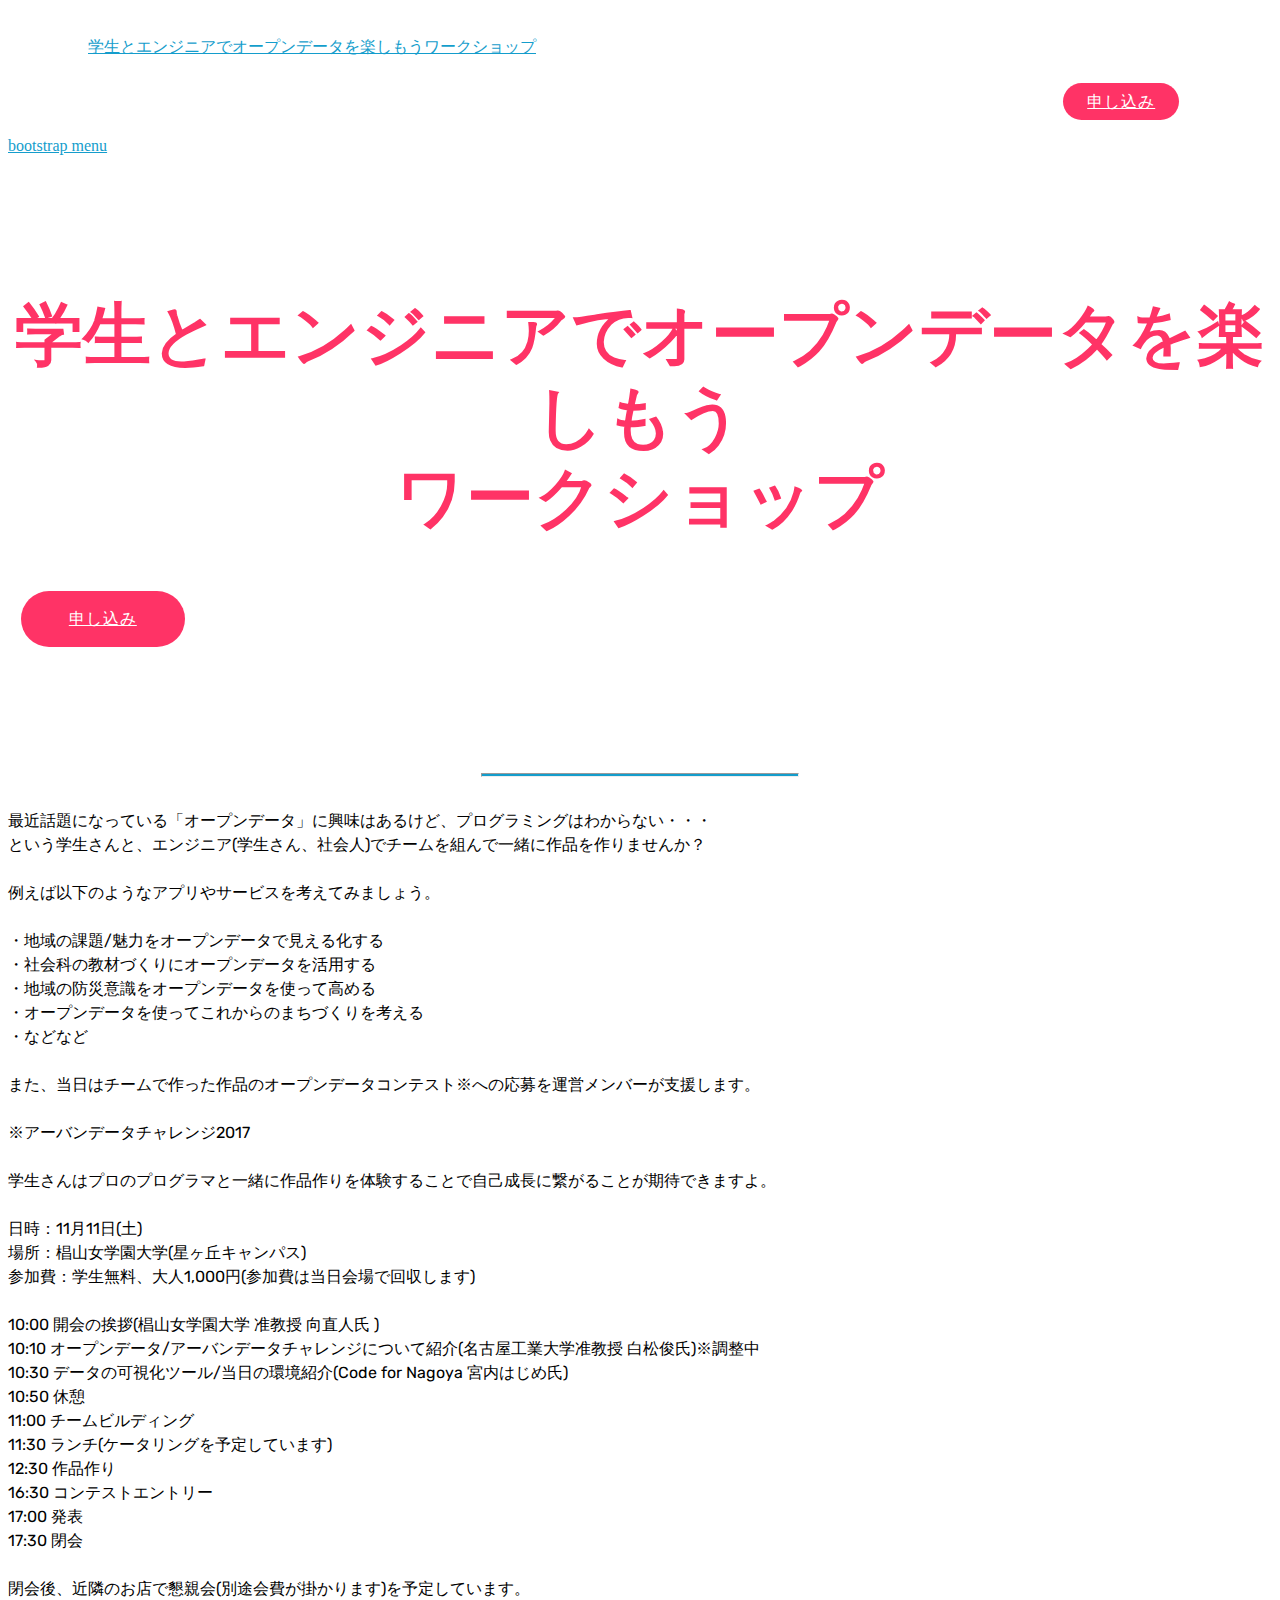
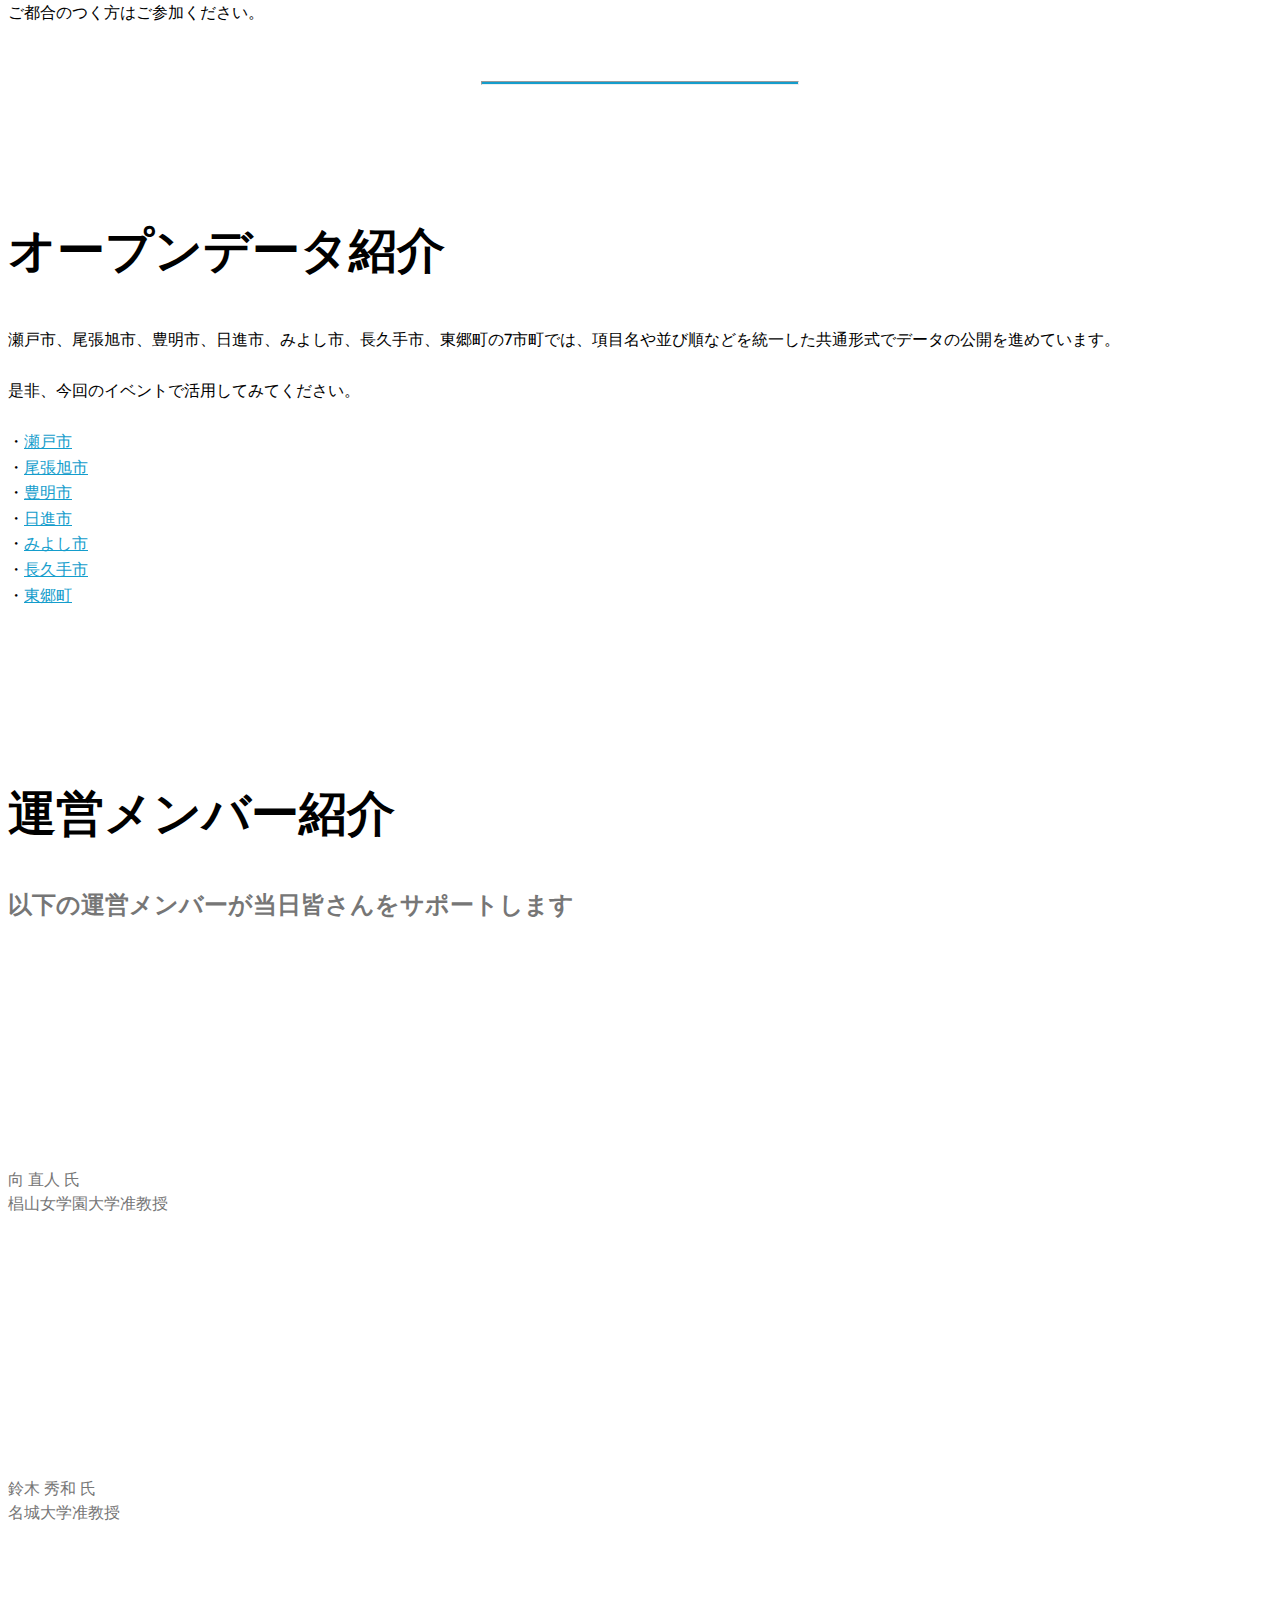
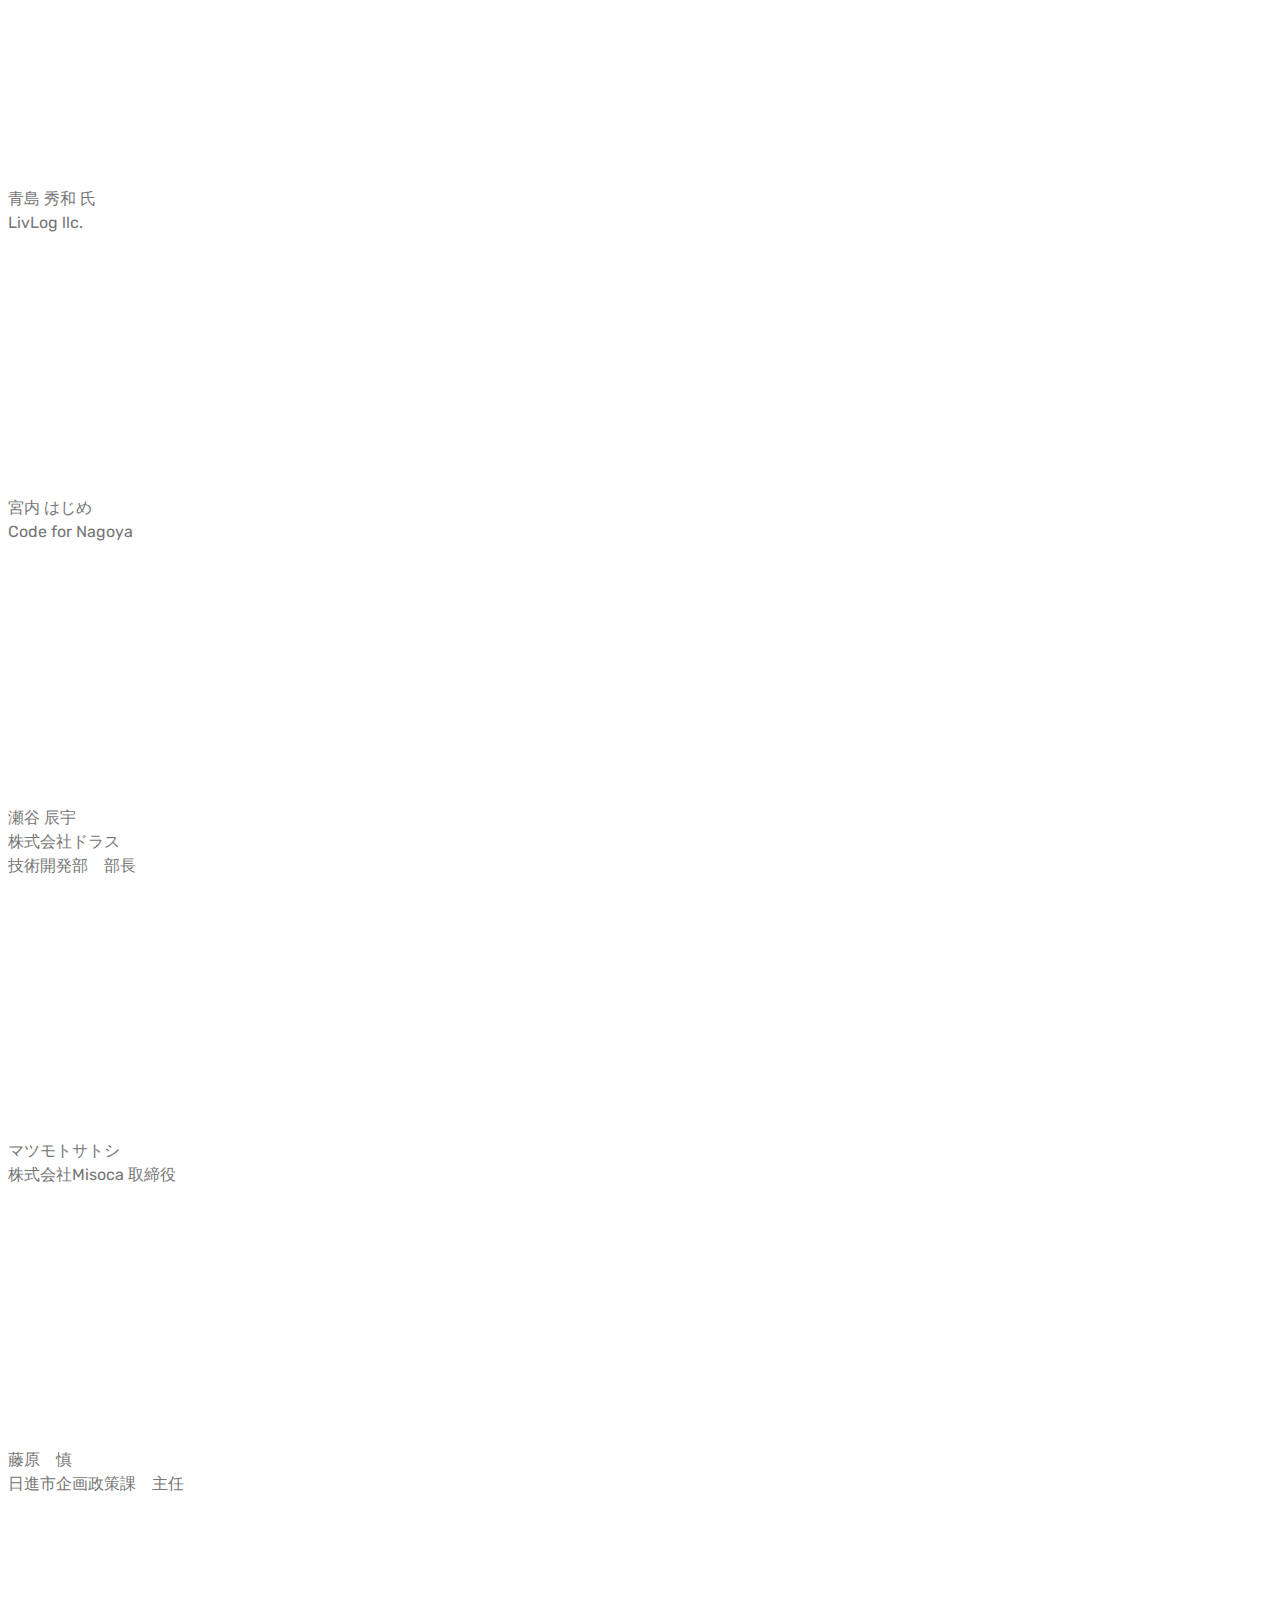
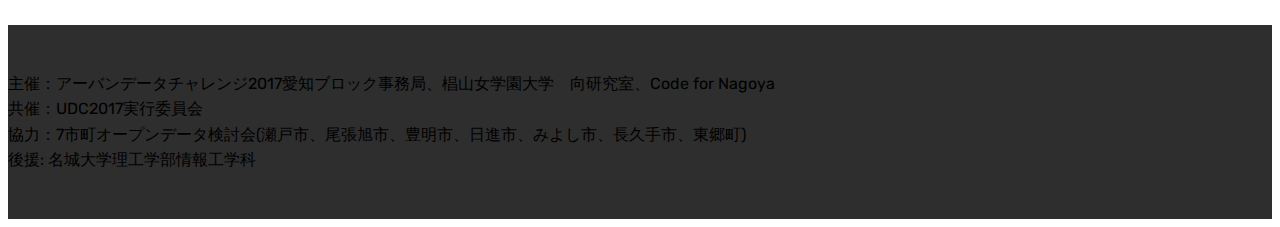
==== commit 7a1e6e0f: "Merge pull request #5 from code4nagoya/addodpicture" ====
--- a/event/2017/11/opendata/index.html
+++ b/event/2017/11/opendata/index.html
@@ -22,7 +22,7 @@
   
 </head>
 <body>
-<section class="menu cid-qtGxGc8yvh" once="menu" id="menu1-g" data-rv-view="43">
+<section class="menu cid-qtGxGc8yvh" once="menu" id="menu1-g" data-rv-view="24">
 
     
 
@@ -48,7 +48,7 @@
     </nav>
 </section>
 
-<section class="engine"><a href="https://mobirise.co/k">bootstrap template</a></section><section class="cid-qu8BDg72AL mbr-parallax-background" id="header2-j" data-rv-view="40">
+<section class="engine"><a href="https://mobirise.co/p">bootstrap menu</a></section><section class="cid-qu8BDg72AL mbr-parallax-background" id="header2-j" data-rv-view="21">
 
     
 
@@ -73,7 +73,7 @@
     </div>
 </section>
 
-<section class="mbr-section article content9 cid-qu8KG0p8kF" id="content9-k" data-rv-view="45">
+<section class="mbr-section article content9 cid-qu8KG0p8kF" id="content9-k" data-rv-view="26">
     
      
 
@@ -86,7 +86,7 @@
         </div>
 </section>
 
-<section class="mbr-section content4 cid-qwvmkKH6cr" id="content4-y" data-rv-view="47">
+<section class="mbr-section content4 cid-qwvmkKH6cr" id="content4-y" data-rv-view="28">
 
     
 
@@ -101,29 +101,28 @@
     </div>
 </section>
 
-<section class="mbr-section content7 cid-qwBkH9nvX3" id="content7-12" data-rv-view="49">
-          
-    
-
-    <div class="container">
-        <div class="media-container-row">
-            <div class="col-12 col-md-8">
-                <div class="media-container-row">
-                    <div class="media-content">
-                        <div class="mbr-section-text">
-                            <p class="mbr-text align-right mb-0 mbr-fonts-style display-7">瀬戸市、尾張旭市、豊明市、日進市、みよし市、長久手市、東郷町の7市町では、項目名や並び順などを統一した共通形式でデータの公開を進めています。<br><br>是非、今回のイベントで活用してみてください。<br><br>・<a href="http://www.city.seto.aichi.jp/docs/2017071500023/" target="_blank">瀬戸市</a><br>・<a href="http://www.city.owariasahi.lg.jp/sisei/data/opendata/kyoutuuopendata.html" target="_blank">尾張旭市</a><br>・<a href="http://www.city.toyoake.lg.jp/3874.htm" target="_blank">豊明市</a><br>・<a href="http://www.city.nisshin.lg.jp/seisaku/opendata/7kyoutuu-opendata.html" target="_blank">日進市</a><br>・<a href="http://www.city.aichi-miyoshi.lg.jp/shisei/opendata/7shimachi-opendata.html">みよし市</a><br>・<a href="http://www.city.nagakute.lg.jp/jyouhou/toukei/opendata/7shimachi_opendata.html" target="_blank">長久手市</a><br>・<a href="http://www.town.aichi-togo.lg.jp/kikaku/toukei/opendata.html" target="_blank">東郷町</a></p>
-                        </div>
-                    </div>
-                    <div class="mbr-figure" style="width: 60%;">
-                     <img src="assets/images/odlogo128-128x128.png" alt="Mobirise" title="" media-simple="true">  
-                    </div>
-                </div>
-            </div>
-        </div>
-    </div>
-</section>
-
-<section class="testimonials1 cid-qu8V8caI0l" id="testimonials1-n" data-rv-view="51">
+<section class="testimonials3 cid-qwSVBvhwZ9" id="testimonials3-14" data-rv-view="30">
+
+    
+
+    
+
+    <div class="container">
+        <div class="media-container-row">
+            <div class="media-content px-3 align-self-center mbr-white py-2">
+                <p class="mbr-text testimonial-text mbr-fonts-style display-7"><span style="font-style: normal;">瀬戸市、尾張旭市、豊明市、日進市、みよし市、長久手市、東郷町の7市町では、項目名や並び順などを統一した共通形式でデータの公開を進めています。<br><br>是非、今回のイベントで活用してみてください。<br><br>・<a href="http://www.city.seto.aichi.jp/docs/2017071500023/" target="_blank">瀬戸市</a><br>・<a href="http://www.city.owariasahi.lg.jp/sisei/data/opendata/kyoutuuopendata.html" target="_blank">尾張旭市</a><br>・<a href="http://www.city.toyoake.lg.jp/3874.htm" target="_blank">豊明市</a><br>・<a href="http://www.city.nisshin.lg.jp/seisaku/opendata/7kyoutuu-opendata.html" target="_blank">日進市</a><br>・<a href="http://www.city.aichi-miyoshi.lg.jp/shisei/opendata/7shimachi-opendata.html" target="_blank">みよし市</a><br>・<a href="http://www.city.nagakute.lg.jp/jyouhou/toukei/opendata/7shimachi_opendata.html" target="_blank">長久手市</a><br>・<a href="http://www.town.aichi-togo.lg.jp/kikaku/toukei/opendata.html" target="_blank">東郷町</a></span></p>
+                <p class="mbr-author-name pt-4 mb-2 mbr-fonts-style display-7"></p>
+                <p class="mbr-author-desc mbr-fonts-style display-7"></p>
+            </div>
+
+            <div class="mbr-figure pl-lg-5" style="width: 35%;">
+              <img src="assets/images/odlogo128-128x128.png" alt="" title="" media-simple="true">
+            </div>
+        </div>
+    </div>
+</section>
+
+<section class="testimonials1 cid-qu8V8caI0l" id="testimonials1-n" data-rv-view="33">
 
     
 
@@ -240,7 +239,7 @@
     </div>   
 </section>
 
-<section class="testimonials1 cid-qweKmKss8X" id="testimonials1-v" data-rv-view="54">
+<section class="testimonials1 cid-qweKmKss8X" id="testimonials1-v" data-rv-view="36">
 
     
 
@@ -286,7 +285,7 @@
     </div>   
 </section>
 
-<section once="" class="cid-qu908ZMCLn" id="footer6-q" data-rv-view="57">
+<section once="" class="cid-qu908ZMCLn" id="footer6-q" data-rv-view="39">
 
     
 
@@ -295,7 +294,7 @@
     <div class="container">
         <div class="media-container-row align-center mbr-white">
             <div class="col-12">
-                <p class="mbr-text mb-0 mbr-fonts-style display-7">主催：アーバンデータチャレンジ2017愛知ブロック事務局、椙山女学園大学　向研究室、Code for Nagoya<br>共催：UDC2017実行委員会<br>後援: 名城大学理工学部情報工学科<br></p>
+                <p class="mbr-text mb-0 mbr-fonts-style display-7">主催：アーバンデータチャレンジ2017愛知ブロック事務局、椙山女学園大学　向研究室、Code for Nagoya<br>共催：UDC2017実行委員会<br>協力：7市町オープンデータ検討会(瀬戸市、尾張旭市、豊明市、日進市、みよし市、長久手市、東郷町)<br>後援: 名城大学理工学部情報工学科<br></p>
             </div>
         </div>
     </div>
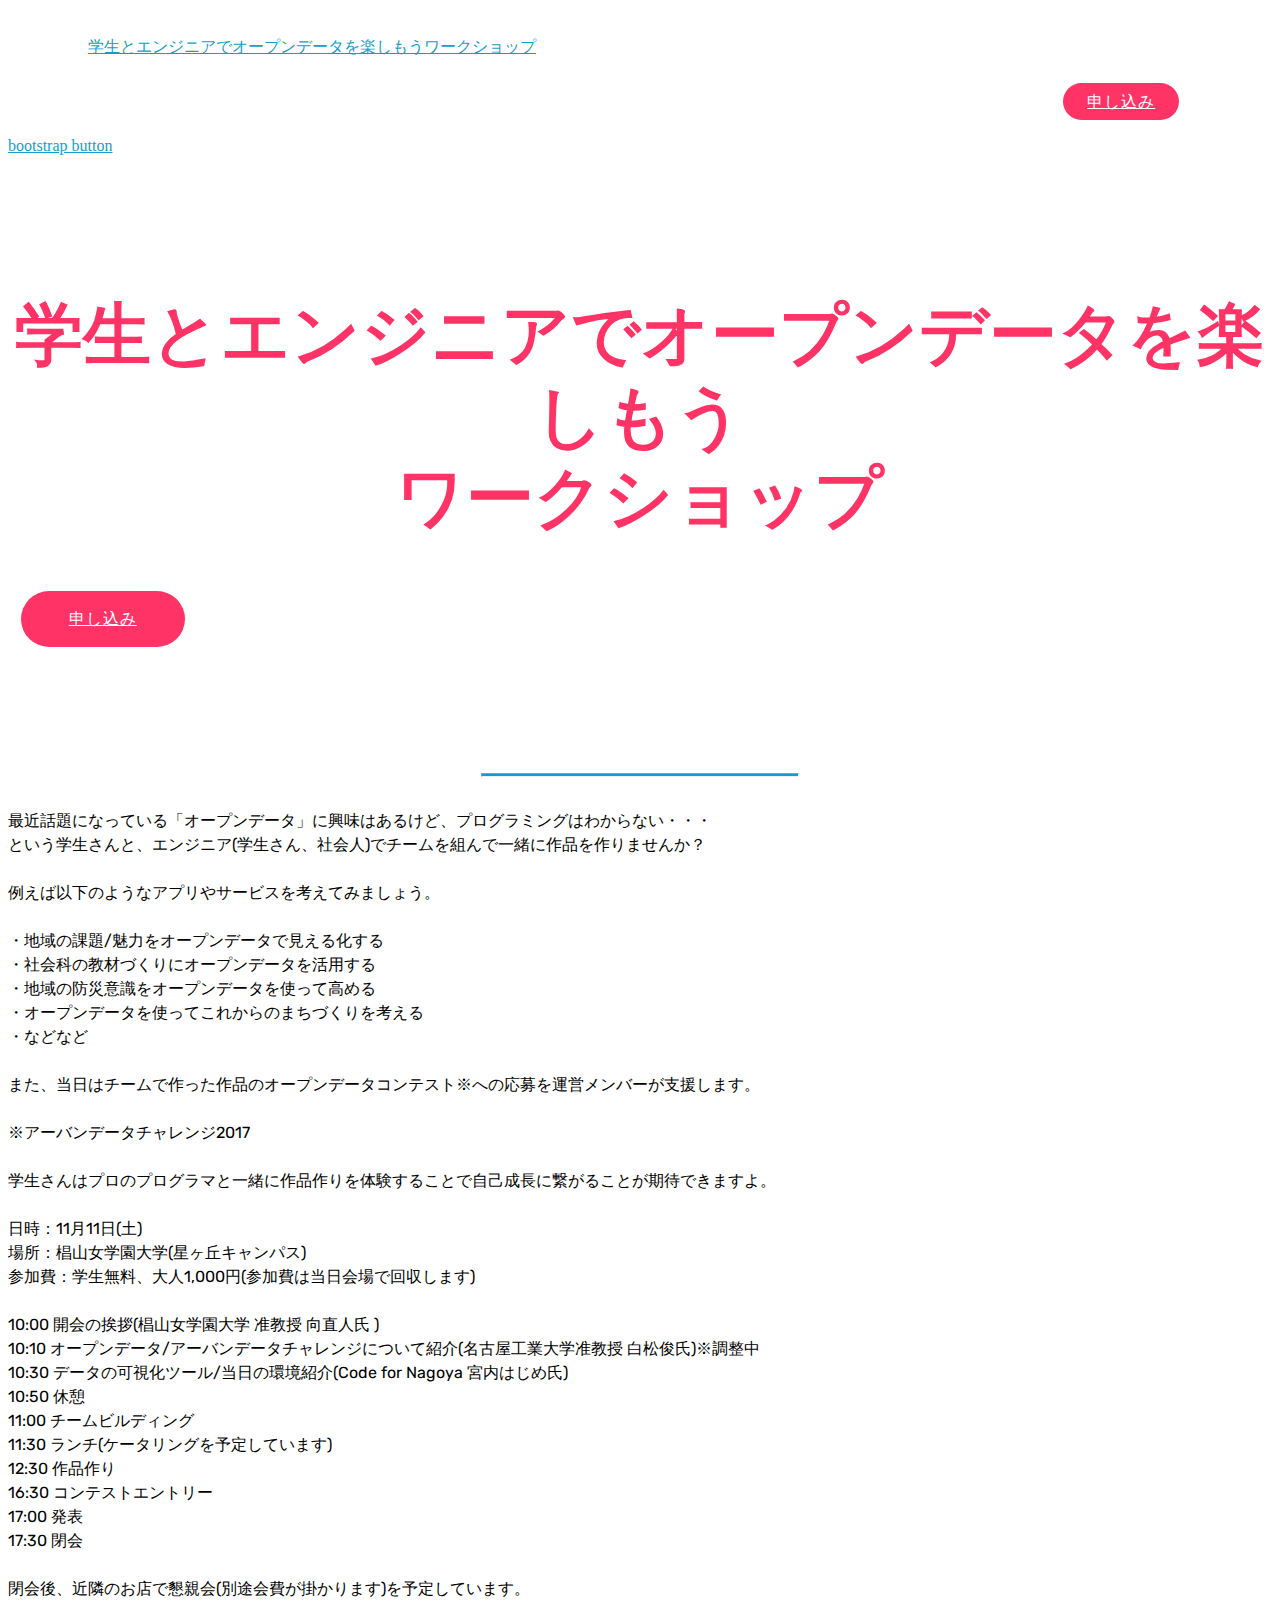
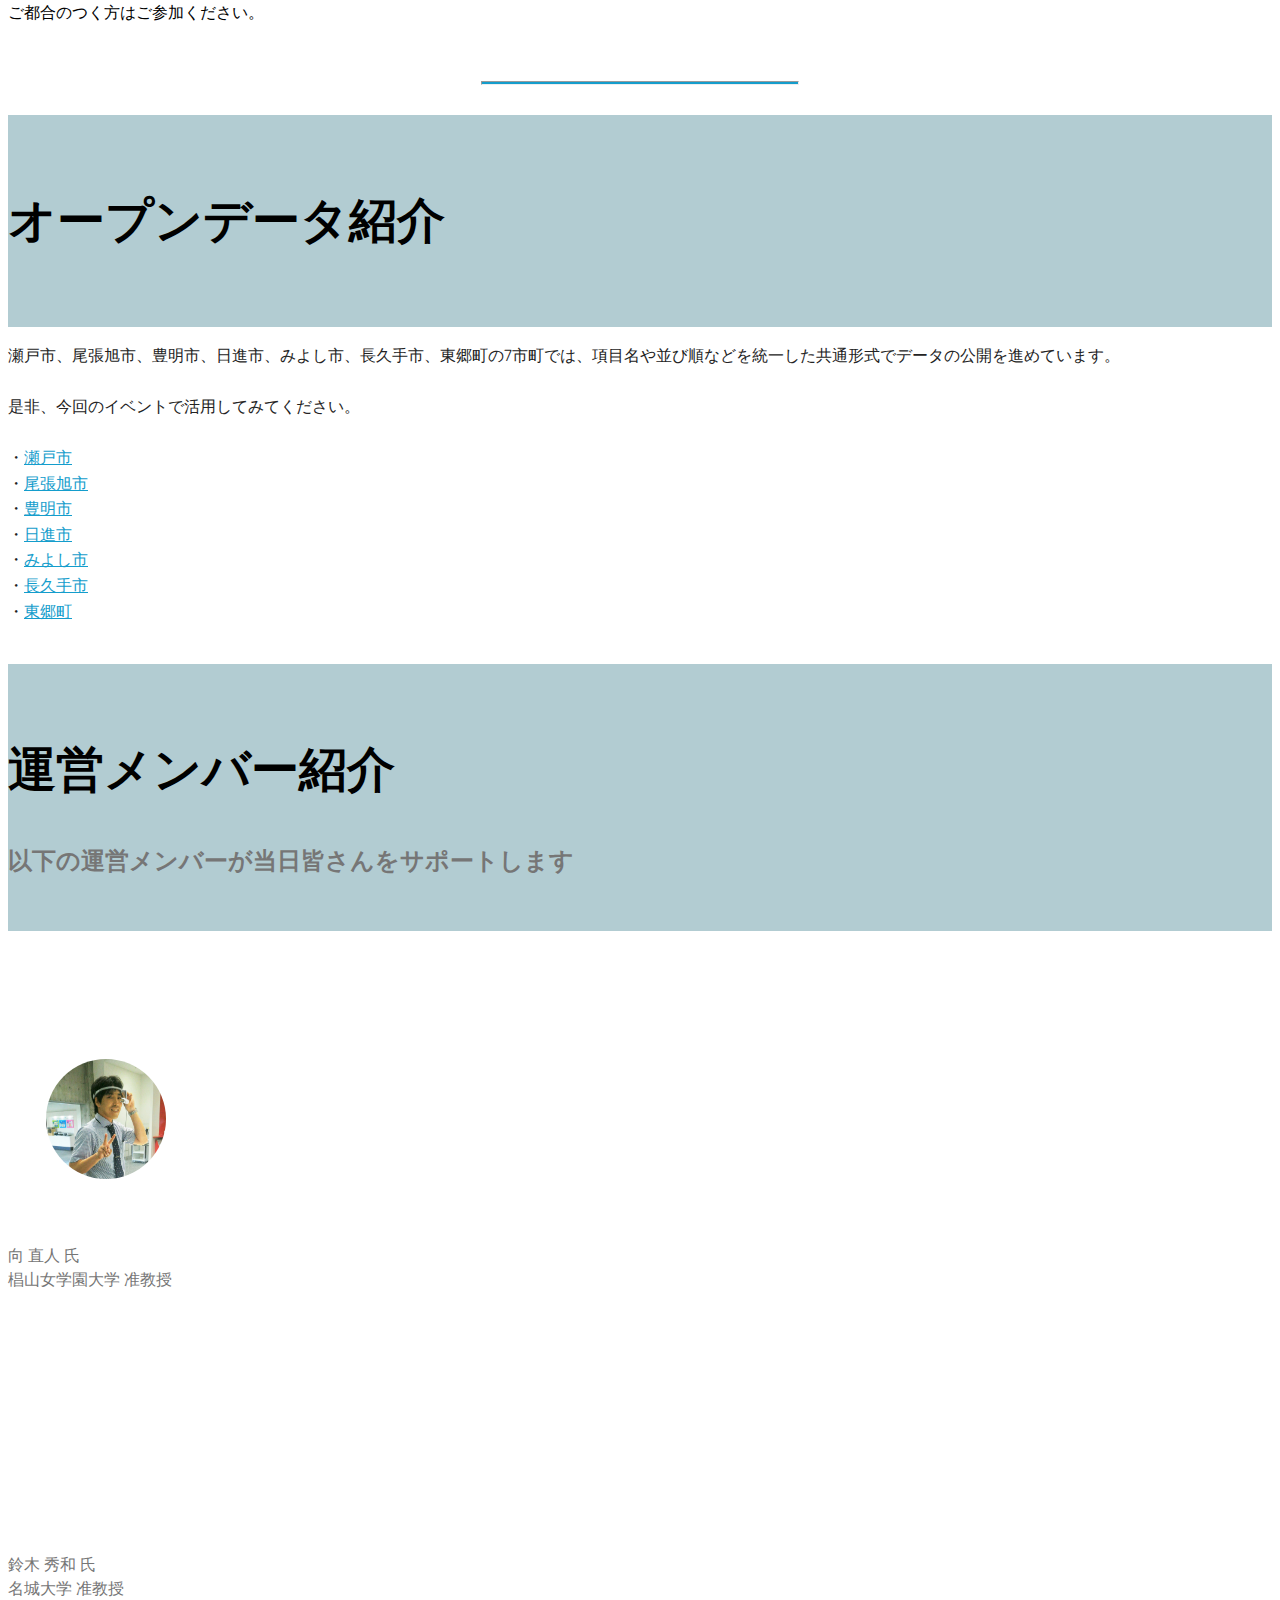
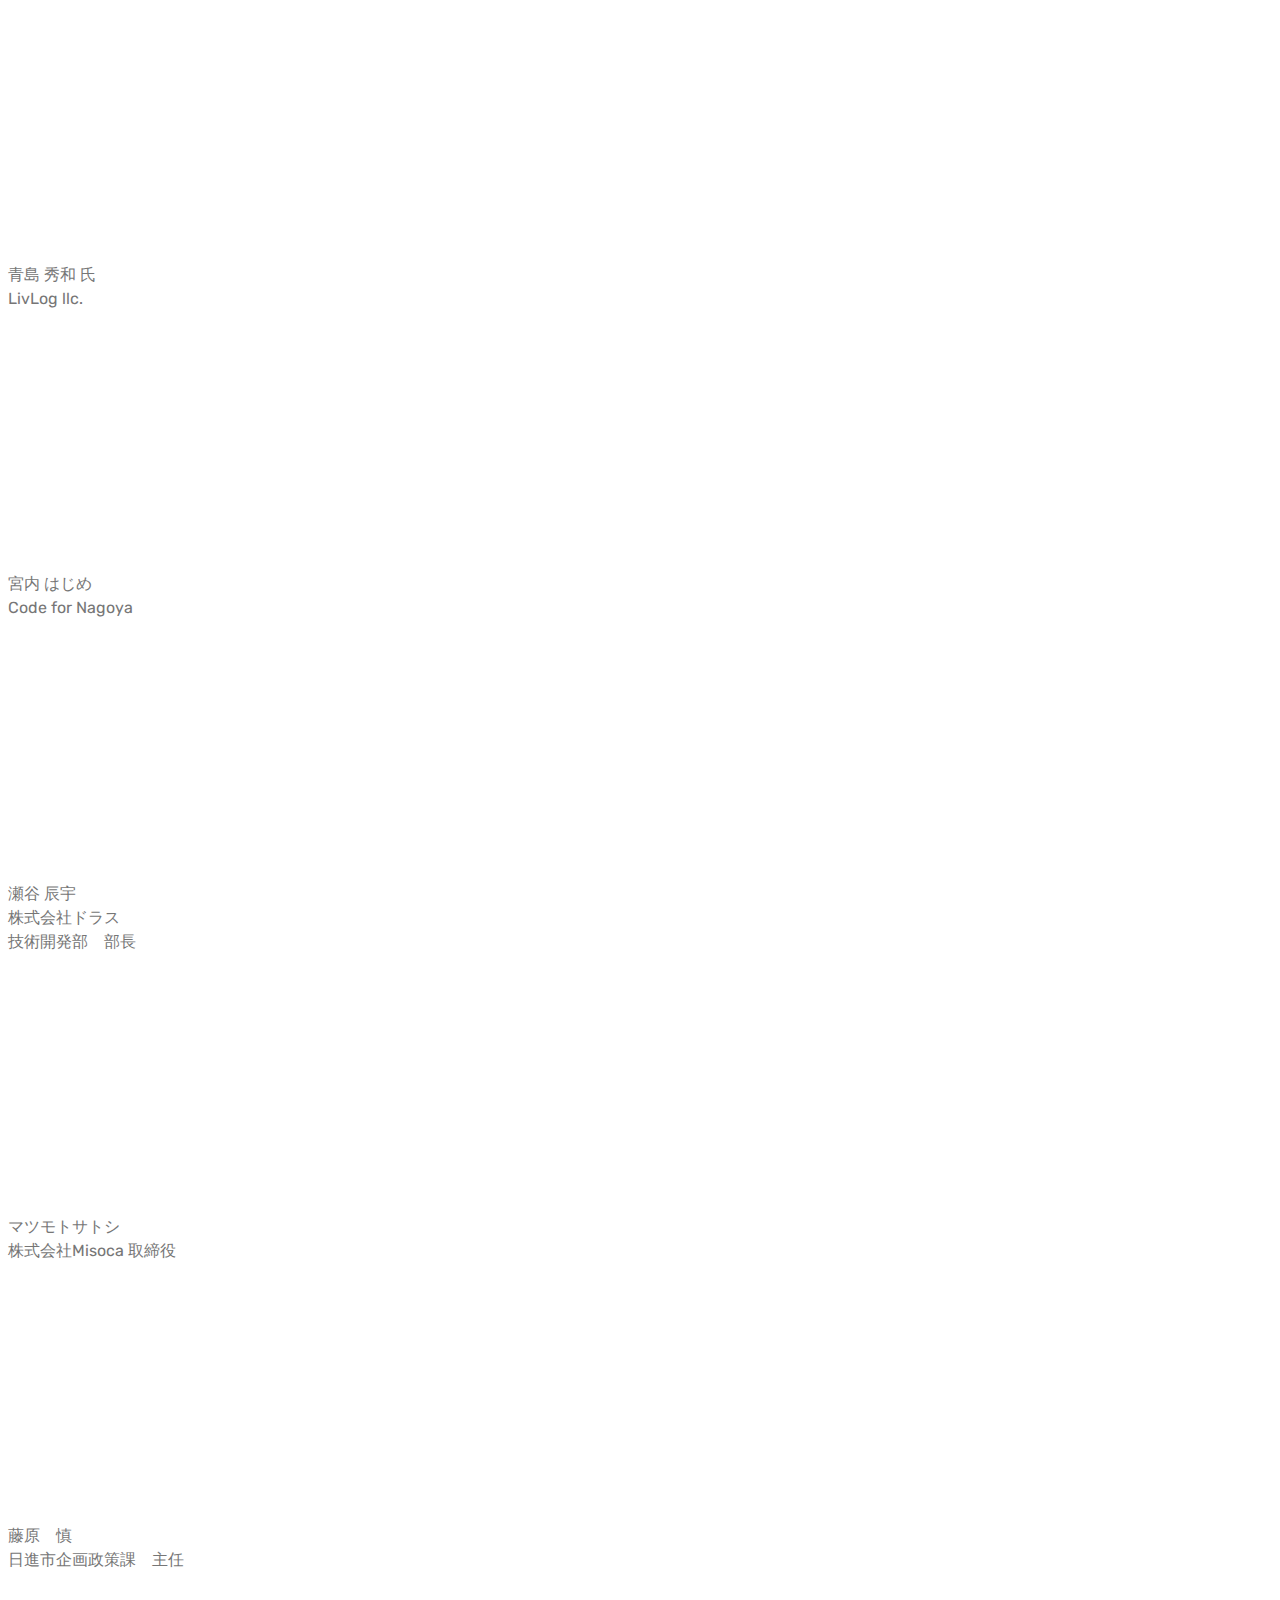
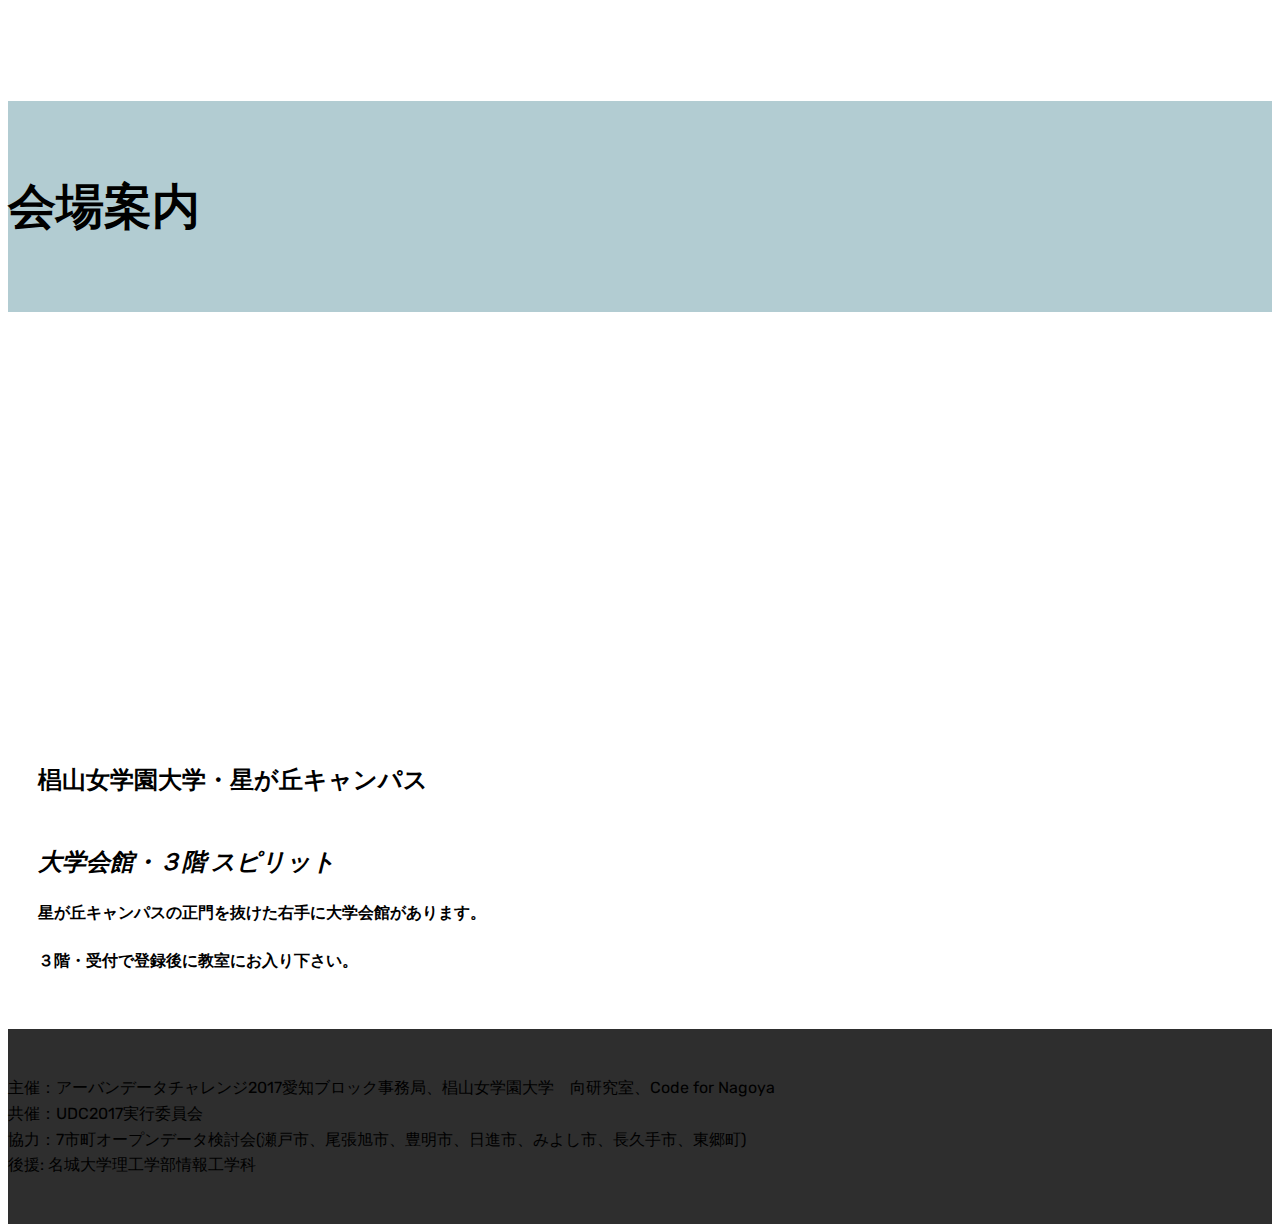
==== commit 73c6dd33: "Merge pull request #7 from code4nagoya/sugiyama" ====
--- a/event/2017/11/opendata/index.html
+++ b/event/2017/11/opendata/index.html
@@ -1,10 +1,10 @@
 <!DOCTYPE html>
 <html>
 <head>
-  <!-- Site made with Mobirise Website Builder v4.3.0, https://mobirise.com -->
+  <!-- Site made with Mobirise Website Builder v4.3.4, https://mobirise.com -->
   <meta charset="UTF-8">
   <meta http-equiv="X-UA-Compatible" content="IE=edge">
-  <meta name="generator" content="Mobirise v4.3.0, mobirise.com">
+  <meta name="generator" content="Mobirise v4.3.4, mobirise.com">
   <meta name="viewport" content="width=device-width, initial-scale=1">
   <link rel="shortcut icon" href="assets/images/logo2.png" type="image/x-icon">
   <meta name="description" content="">
@@ -22,7 +22,7 @@
   
 </head>
 <body>
-<section class="menu cid-qtGxGc8yvh" once="menu" id="menu1-g" data-rv-view="24">
+<section class="menu cid-qtGxGc8yvh" once="menu" id="menu1-g" data-rv-view="31">
 
     
 
@@ -48,7 +48,7 @@
     </nav>
 </section>
 
-<section class="engine"><a href="https://mobirise.co/p">bootstrap menu</a></section><section class="cid-qu8BDg72AL mbr-parallax-background" id="header2-j" data-rv-view="21">
+<section class="engine"><a href="https://mobirise.co/o">bootstrap button</a></section><section class="cid-qu8BDg72AL mbr-parallax-background" id="header2-j" data-rv-view="28">
 
     
 
@@ -73,7 +73,7 @@
     </div>
 </section>
 
-<section class="mbr-section article content9 cid-qu8KG0p8kF" id="content9-k" data-rv-view="26">
+<section class="mbr-section article content9 cid-qu8KG0p8kF" id="content9-k" data-rv-view="33">
     
      
 
@@ -86,7 +86,7 @@
         </div>
 </section>
 
-<section class="mbr-section content4 cid-qwvmkKH6cr" id="content4-y" data-rv-view="28">
+<section class="mbr-section content4 cid-qwvmkKH6cr" id="content4-y" data-rv-view="35">
 
     
 
@@ -101,7 +101,7 @@
     </div>
 </section>
 
-<section class="testimonials3 cid-qwSVBvhwZ9" id="testimonials3-14" data-rv-view="30">
+<section class="testimonials3 cid-qwSVBvhwZ9" id="testimonials3-14" data-rv-view="37">
 
     
 
@@ -122,7 +122,25 @@
     </div>
 </section>
 
-<section class="testimonials1 cid-qu8V8caI0l" id="testimonials1-n" data-rv-view="33">
+<section class="mbr-section content4 cid-qyW7DY44Nr" id="content4-17" data-rv-view="40">
+
+    
+
+    <div class="container">
+        <div class="media-container-row">
+            <div class="title col-12 col-md-8">
+                <h2 class="align-center pb-3 mbr-fonts-style display-2">
+                    運営メンバー紹介</h2>
+                <h3 class="mbr-section-subtitle align-center mbr-light mbr-fonts-style display-5">
+                    以下の運営メンバーが当日皆さんをサポートします
+                </h3>
+                
+            </div>
+        </div>
+    </div>
+</section>
+
+<section class="testimonials1 cid-qu8V8caI0l" id="testimonials1-n" data-rv-view="42">
 
     
 
@@ -130,9 +148,8 @@
     <div class="container">
         <div class="media-container-row">
             <div class="title col-12 align-center">
-                <h2 class="pb-3 mbr-fonts-style display-2">
-                    運営メンバー紹介</h2>
-                <h3 class="mbr-section-subtitle mbr-light pb-3 mbr-fonts-style display-5">以下の運営メンバーが当日皆さんをサポートします</h3>
+                
+                
             </div>
         </div>
     </div>
@@ -143,14 +160,14 @@
                 <div class="panel-item p-3">
                     <div class="card-block">
                         <div class="testimonial-photo">
-                            <img src="assets/images/20819079-487069125003410-1594813581003526555-o-2042x2048.jpg" alt="" title="" media-simple="true">
+                            <img src="assets/images/-1605x1544.jpg" alt="" title="" media-simple="true">
                         </div>
                         <p class="mbr-text mbr-fonts-style display-7"></p>
                     </div>
                     <div class="card-footer">
                         <div class="mbr-author-name mbr-bold mbr-fonts-style display-7">向 直人 氏</div>
                         <small class="mbr-author-desc mbr-italic mbr-light mbr-fonts-style display-7">
-                               椙山女学園大学准教授</small>
+                               椙山女学園大学 准教授</small>
                     </div>
                 </div>
             </div>
@@ -165,7 +182,7 @@
                     </div>
                     <div class="card-footer">
                         <div class="mbr-author-name mbr-bold mbr-fonts-style display-7">鈴木 秀和 氏</div>
-                        <small class="mbr-author-desc mbr-italic mbr-light mbr-fonts-style display-7">名城大学准教授</small>
+                        <small class="mbr-author-desc mbr-italic mbr-light mbr-fonts-style display-7">名城大学 准教授</small>
                     </div>
                 </div>
             </div>
@@ -239,7 +256,7 @@
     </div>   
 </section>
 
-<section class="testimonials1 cid-qweKmKss8X" id="testimonials1-v" data-rv-view="36">
+<section class="testimonials1 cid-qweKmKss8X" id="testimonials1-v" data-rv-view="45">
 
     
 
@@ -285,7 +302,51 @@
     </div>   
 </section>
 
-<section once="" class="cid-qu908ZMCLn" id="footer6-q" data-rv-view="39">
+<section class="mbr-section content4 cid-qyW7byXo8u" id="content4-16" data-rv-view="48">
+
+    
+
+    <div class="container">
+        <div class="media-container-row">
+            <div class="title col-12 col-md-8">
+                <h2 class="align-center pb-3 mbr-fonts-style display-2">
+                    会場案内</h2>
+                
+                
+            </div>
+        </div>
+    </div>
+</section>
+
+<section class="mbr-section form4 cid-qyW5I4GQN9" id="form4-15" data-rv-view="50">
+
+    
+
+    
+    <div class="container">
+        <div class="row">
+            <div class="col-md-6">
+                <div class="google-map"><iframe frameborder="0" style="border:0" src="https://www.google.com/maps/embed/v1/place?key=AIzaSyA0Dx_boXQiwvdz8sJHoYeZNVTdoWONYkU&amp;q=place_id:ChIJw1C7XElkA2ARMWou9rm12BA" allowfullscreen=""></iframe></div>
+            </div>
+            <div class="col-md-6">
+                <h2 class="pb-3 align-left mbr-fonts-style display-5">椙山女学園大学・星が丘キャンパス</h2>
+                <div>
+                    <div class="icon-block pb-3">
+                        
+                        <h4 class="icon-block__title align-left mbr-fonts-style display-5">大学会館・３階 スピリット &nbsp; &nbsp; &nbsp; &nbsp; &nbsp; &nbsp; &nbsp; &nbsp; &nbsp; &nbsp; &nbsp; &nbsp;&nbsp;</h4>
+                    </div>
+                    <div class="icon-contacts pb-3">
+                        <h5 class="align-left mbr-fonts-style display-7">星が丘キャンパスの正門を抜けた右手に大学会館があります。<br><br>３階・受付で登録後に教室にお入り下さい。</h5>
+                        
+                    </div>
+                </div>
+                
+            </div>
+        </div>
+    </div>
+</section>
+
+<section once="" class="cid-qu908ZMCLn" id="footer6-q" data-rv-view="53">
 
     
 
@@ -305,11 +366,12 @@
   <script src="assets/popper/popper.min.js"></script>
   <script src="assets/tether/tether.min.js"></script>
   <script src="assets/bootstrap/js/bootstrap.min.js"></script>
-  <script src="assets/smooth-scroll/smooth-scroll.js"></script>
   <script src="assets/jarallax/jarallax.min.js"></script>
   <script src="assets/dropdown/js/script.min.js"></script>
   <script src="assets/touch-swipe/jquery.touch-swipe.min.js"></script>
+  <script src="assets/smooth-scroll/smooth-scroll.js"></script>
   <script src="assets/theme/js/script.js"></script>
+  <script src="assets/formoid/formoid.min.js"></script>
   
   
 </body>
--- a/event/2017/11/opendata/assets/mobirise/css/mbr-additional.css
+++ b/event/2017/11/opendata/assets/mobirise/css/mbr-additional.css
@@ -144,15 +144,15 @@
   background-color: #b1a374 !important;
 }
 .btn-primary,
-.btn-primary:active,
-.btn-primary.active {
+.btn-primary:active {
   background-color: #149dcc;
   border-color: #149dcc;
   color: #ffffff;
 }
 .btn-primary:hover,
 .btn-primary:focus,
-.btn-primary.focus {
+.btn-primary.focus,
+.btn-primary.active {
   color: #ffffff;
   background-color: #0d6786;
   border-color: #0d6786;
@@ -164,15 +164,15 @@
   border-color: #0d6786 !important;
 }
 .btn-secondary,
-.btn-secondary:active,
-.btn-secondary.active {
+.btn-secondary:active {
   background-color: #ff3366;
   border-color: #ff3366;
   color: #ffffff;
 }
 .btn-secondary:hover,
 .btn-secondary:focus,
-.btn-secondary.focus {
+.btn-secondary.focus,
+.btn-secondary.active {
   color: #ffffff;
   background-color: #e50039;
   border-color: #e50039;
@@ -184,15 +184,15 @@
   border-color: #e50039 !important;
 }
 .btn-info,
-.btn-info:active,
-.btn-info.active {
+.btn-info:active {
   background-color: #82786e;
   border-color: #82786e;
   color: #ffffff;
 }
 .btn-info:hover,
 .btn-info:focus,
-.btn-info.focus {
+.btn-info.focus,
+.btn-info.active {
   color: #ffffff;
   background-color: #59524b;
   border-color: #59524b;
@@ -204,15 +204,15 @@
   border-color: #59524b !important;
 }
 .btn-success,
-.btn-success:active,
-.btn-success.active {
+.btn-success:active {
   background-color: #f7ed4a;
   border-color: #f7ed4a;
   color: #ffffff;
 }
 .btn-success:hover,
 .btn-success:focus,
-.btn-success.focus {
+.btn-success.focus,
+.btn-success.active {
   color: #ffffff;
   background-color: #eadd0a;
   border-color: #eadd0a;
@@ -224,15 +224,15 @@
   border-color: #eadd0a !important;
 }
 .btn-warning,
-.btn-warning:active,
-.btn-warning.active {
+.btn-warning:active {
   background-color: #879a9f;
   border-color: #879a9f;
   color: #ffffff;
 }
 .btn-warning:hover,
 .btn-warning:focus,
-.btn-warning.focus {
+.btn-warning.focus,
+.btn-warning.active {
   color: #ffffff;
   background-color: #617479;
   border-color: #617479;
@@ -244,15 +244,15 @@
   border-color: #617479 !important;
 }
 .btn-danger,
-.btn-danger:active,
-.btn-danger.active {
+.btn-danger:active {
   background-color: #b1a374;
   border-color: #b1a374;
   color: #ffffff;
 }
 .btn-danger:hover,
 .btn-danger:focus,
-.btn-danger.focus {
+.btn-danger.focus,
+.btn-danger.active {
   color: #ffffff;
   background-color: #8b7d4e;
   border-color: #8b7d4e;
@@ -267,15 +267,15 @@
   color: #333333 !important;
 }
 .btn-white,
-.btn-white:active,
-.btn-white.active {
+.btn-white:active {
   background-color: #ffffff;
   border-color: #ffffff;
   color: #ffffff;
 }
 .btn-white:hover,
 .btn-white:focus,
-.btn-white.focus {
+.btn-white.focus,
+.btn-white.active {
   color: #ffffff;
   background-color: #d4d4d4;
   border-color: #d4d4d4;
@@ -287,15 +287,15 @@
   border-color: #d4d4d4 !important;
 }
 .btn-black,
-.btn-black:active,
-.btn-black.active {
+.btn-black:active {
   background-color: #333333;
   border-color: #333333;
   color: #ffffff;
 }
 .btn-black:hover,
 .btn-black:focus,
-.btn-black.focus {
+.btn-black.focus,
+.btn-black.active {
   color: #ffffff;
   background-color: #0d0d0d;
   border-color: #0d0d0d;
@@ -307,15 +307,15 @@
   border-color: #0d0d0d !important;
 }
 .btn-primary-outline,
-.btn-primary-outline:active,
-.btn-primary-outline.active {
+.btn-primary-outline:active {
   background: none;
   border-color: #0b566f;
   color: #0b566f;
 }
 .btn-primary-outline:hover,
 .btn-primary-outline:focus,
-.btn-primary-outline.focus {
+.btn-primary-outline.focus,
+.btn-primary-outline.active {
   color: #ffffff;
   background-color: #149dcc;
   border-color: #149dcc;
@@ -327,15 +327,15 @@
   border-color: #149dcc !important;
 }
 .btn-secondary-outline,
-.btn-secondary-outline:active,
-.btn-secondary-outline.active {
+.btn-secondary-outline:active {
   background: none;
   border-color: #cc0033;
   color: #cc0033;
 }
 .btn-secondary-outline:hover,
 .btn-secondary-outline:focus,
-.btn-secondary-outline.focus {
+.btn-secondary-outline.focus,
+.btn-secondary-outline.active {
   color: #ffffff;
   background-color: #ff3366;
   border-color: #ff3366;
@@ -347,15 +347,15 @@
   border-color: #ff3366 !important;
 }
 .btn-info-outline,
-.btn-info-outline:active,
-.btn-info-outline.active {
+.btn-info-outline:active {
   background: none;
   border-color: #4b453f;
   color: #4b453f;
 }
 .btn-info-outline:hover,
 .btn-info-outline:focus,
-.btn-info-outline.focus {
+.btn-info-outline.focus,
+.btn-info-outline.active {
   color: #ffffff;
   background-color: #82786e;
   border-color: #82786e;
@@ -367,15 +367,15 @@
   border-color: #82786e !important;
 }
 .btn-success-outline,
-.btn-success-outline:active,
-.btn-success-outline.active {
+.btn-success-outline:active {
   background: none;
   border-color: #d2c609;
   color: #d2c609;
 }
 .btn-success-outline:hover,
 .btn-success-outline:focus,
-.btn-success-outline.focus {
+.btn-success-outline.focus,
+.btn-success-outline.active {
   color: #ffffff;
   background-color: #f7ed4a;
   border-color: #f7ed4a;
@@ -387,15 +387,15 @@
   border-color: #f7ed4a !important;
 }
 .btn-warning-outline,
-.btn-warning-outline:active,
-.btn-warning-outline.active {
+.btn-warning-outline:active {
   background: none;
   border-color: #55666b;
   color: #55666b;
 }
 .btn-warning-outline:hover,
 .btn-warning-outline:focus,
-.btn-warning-outline.focus {
+.btn-warning-outline.focus,
+.btn-warning-outline.active {
   color: #ffffff;
   background-color: #879a9f;
   border-color: #879a9f;
@@ -407,15 +407,15 @@
   border-color: #879a9f !important;
 }
 .btn-danger-outline,
-.btn-danger-outline:active,
-.btn-danger-outline.active {
+.btn-danger-outline:active {
   background: none;
   border-color: #7a6e45;
   color: #7a6e45;
 }
 .btn-danger-outline:hover,
 .btn-danger-outline:focus,
-.btn-danger-outline.focus {
+.btn-danger-outline.focus,
+.btn-danger-outline.active {
   color: #ffffff;
   background-color: #b1a374;
   border-color: #b1a374;
@@ -427,15 +427,15 @@
   border-color: #b1a374 !important;
 }
 .btn-black-outline,
-.btn-black-outline:active,
-.btn-black-outline.active {
+.btn-black-outline:active {
   background: none;
   border-color: #000000;
   color: #000000;
 }
 .btn-black-outline:hover,
 .btn-black-outline:focus,
-.btn-black-outline.focus {
+.btn-black-outline.focus,
+.btn-black-outline.active {
   color: #ffffff;
   background-color: #333333;
   border-color: #333333;
@@ -1742,32 +1742,41 @@
   text-align: left;
 }
 .cid-qwvmkKH6cr {
-  padding-top: 60px;
-  padding-bottom: 0px;
-  background-color: #ffffff;
+  padding-top: 30px;
+  padding-bottom: 30px;
+  background-color: #b2ccd2;
 }
 .cid-qwvmkKH6cr .mbr-section-subtitle {
   color: #232323;
   text-align: left;
 }
-.cid-qwBkH9nvX3 {
+.cid-qwSVBvhwZ9 {
+  padding-top: 0px;
+  padding-bottom: 0px;
+  background-color: #ffffff;
+}
+.cid-qwSVBvhwZ9 .testimonial-text {
+  font-style: italic;
+  color: #676767;
+  font-weight: 300;
+}
+.cid-qwSVBvhwZ9 .mbr-author-name {
+  font-weight: bold;
+  color: #232;
+}
+.cid-qwSVBvhwZ9 .mbr-author-desc {
+  color: #232;
+}
+.cid-qwSVBvhwZ9 .testimonial-text SPAN {
+  color: #232323;
+}
+.cid-qyW7DY44Nr {
   padding-top: 30px;
-  padding-bottom: 60px;
-  background-color: #ffffff;
-}
-@media (min-width: 992px) {
-  .cid-qwBkH9nvX3 .mbr-figure {
-    padding-left: 4rem;
-  }
-}
-@media (max-width: 992px) {
-  .cid-qwBkH9nvX3 .mbr-figure {
-    padding-top: 1rem;
-  }
-}
-.cid-qwBkH9nvX3 .mbr-text {
-  color: #232323;
-  text-align: center;
+  padding-bottom: 30px;
+  background-color: #b2ccd2;
+}
+.cid-qyW7DY44Nr .mbr-section-subtitle {
+  color: #767676;
 }
 .cid-qu8V8caI0l {
   padding-top: 90px;
@@ -1885,6 +1894,108 @@
     height: auto !important;
   }
 }
+.cid-qyW7byXo8u {
+  padding-top: 30px;
+  padding-bottom: 30px;
+  background-color: #b2ccd2;
+}
+.cid-qyW7byXo8u .mbr-section-subtitle {
+  color: #767676;
+}
+.cid-qyW5I4GQN9 {
+  padding-top: 30px;
+  padding-bottom: 30px;
+  background-color: #ffffff;
+}
+.cid-qyW5I4GQN9 .mbr-iconfont {
+  font-size: 48px;
+  padding-right: 1rem;
+}
+.cid-qyW5I4GQN9 .input {
+  margin-bottom: 15px;
+}
+.cid-qyW5I4GQN9 .map {
+  width: 100%;
+  height: 30rem;
+}
+.cid-qyW5I4GQN9 .map iframe {
+  width: inherit;
+  height: 100%;
+}
+.cid-qyW5I4GQN9 .icon-block {
+  margin-bottom: 10px;
+  display: -webkit-flex;
+  align-items: center;
+  -webkit-align-items: center;
+}
+.cid-qyW5I4GQN9 .icon-block .icon-block__icon {
+  display: inline-block;
+  flex-shrink: 0;
+  -webkit-flex-shrink: 0;
+}
+.cid-qyW5I4GQN9 .icon-block .icon-block__title {
+  display: inline-block;
+  align-self: center;
+  -webkit-align-self: center;
+  margin-bottom: 0;
+  line-height: 1;
+  font-style: italic;
+}
+.cid-qyW5I4GQN9 .mbr-text {
+  color: #767676;
+}
+.cid-qyW5I4GQN9 a:not([href]):not([tabindex]) {
+  color: #fff;
+  border-radius: 3px;
+}
+.cid-qyW5I4GQN9 .multi-horizontal {
+  flex-grow: 1;
+  -webkit-flex-grow: 1;
+  max-width: 100%;
+}
+.cid-qyW5I4GQN9 .input-group-btn {
+  display: block;
+  text-align: center;
+}
+.cid-qyW5I4GQN9 .google-map {
+  height: 25rem;
+  position: relative;
+}
+.cid-qyW5I4GQN9 .google-map iframe {
+  height: 100%;
+  width: 100%;
+}
+.cid-qyW5I4GQN9 .google-map [data-state-details] {
+  color: #6b6763;
+  font-family: Montserrat;
+  height: 1.5em;
+  margin-top: -0.75em;
+  padding-left: 1.25rem;
+  padding-right: 1.25rem;
+  position: absolute;
+  text-align: center;
+  top: 50%;
+  width: 100%;
+}
+.cid-qyW5I4GQN9 .google-map[data-state] {
+  background: #e9e5dc;
+}
+.cid-qyW5I4GQN9 .google-map[data-state="loading"] [data-state-details] {
+  display: none;
+}
+@media (max-width: 767px) {
+  .cid-qyW5I4GQN9 h2 {
+    padding-top: 2rem;
+  }
+}
+@media (min-width: 768px) {
+  .cid-qyW5I4GQN9 .container > .row > .col-md-6:first-child {
+    padding-right: 30px;
+  }
+  .cid-qyW5I4GQN9 .container > .row > .col-md-6:last-child {
+    padding-left: 30px;
+  }
+}
 .cid-qu908ZMCLn {
   padding-top: 30px;
   padding-bottom: 30px;
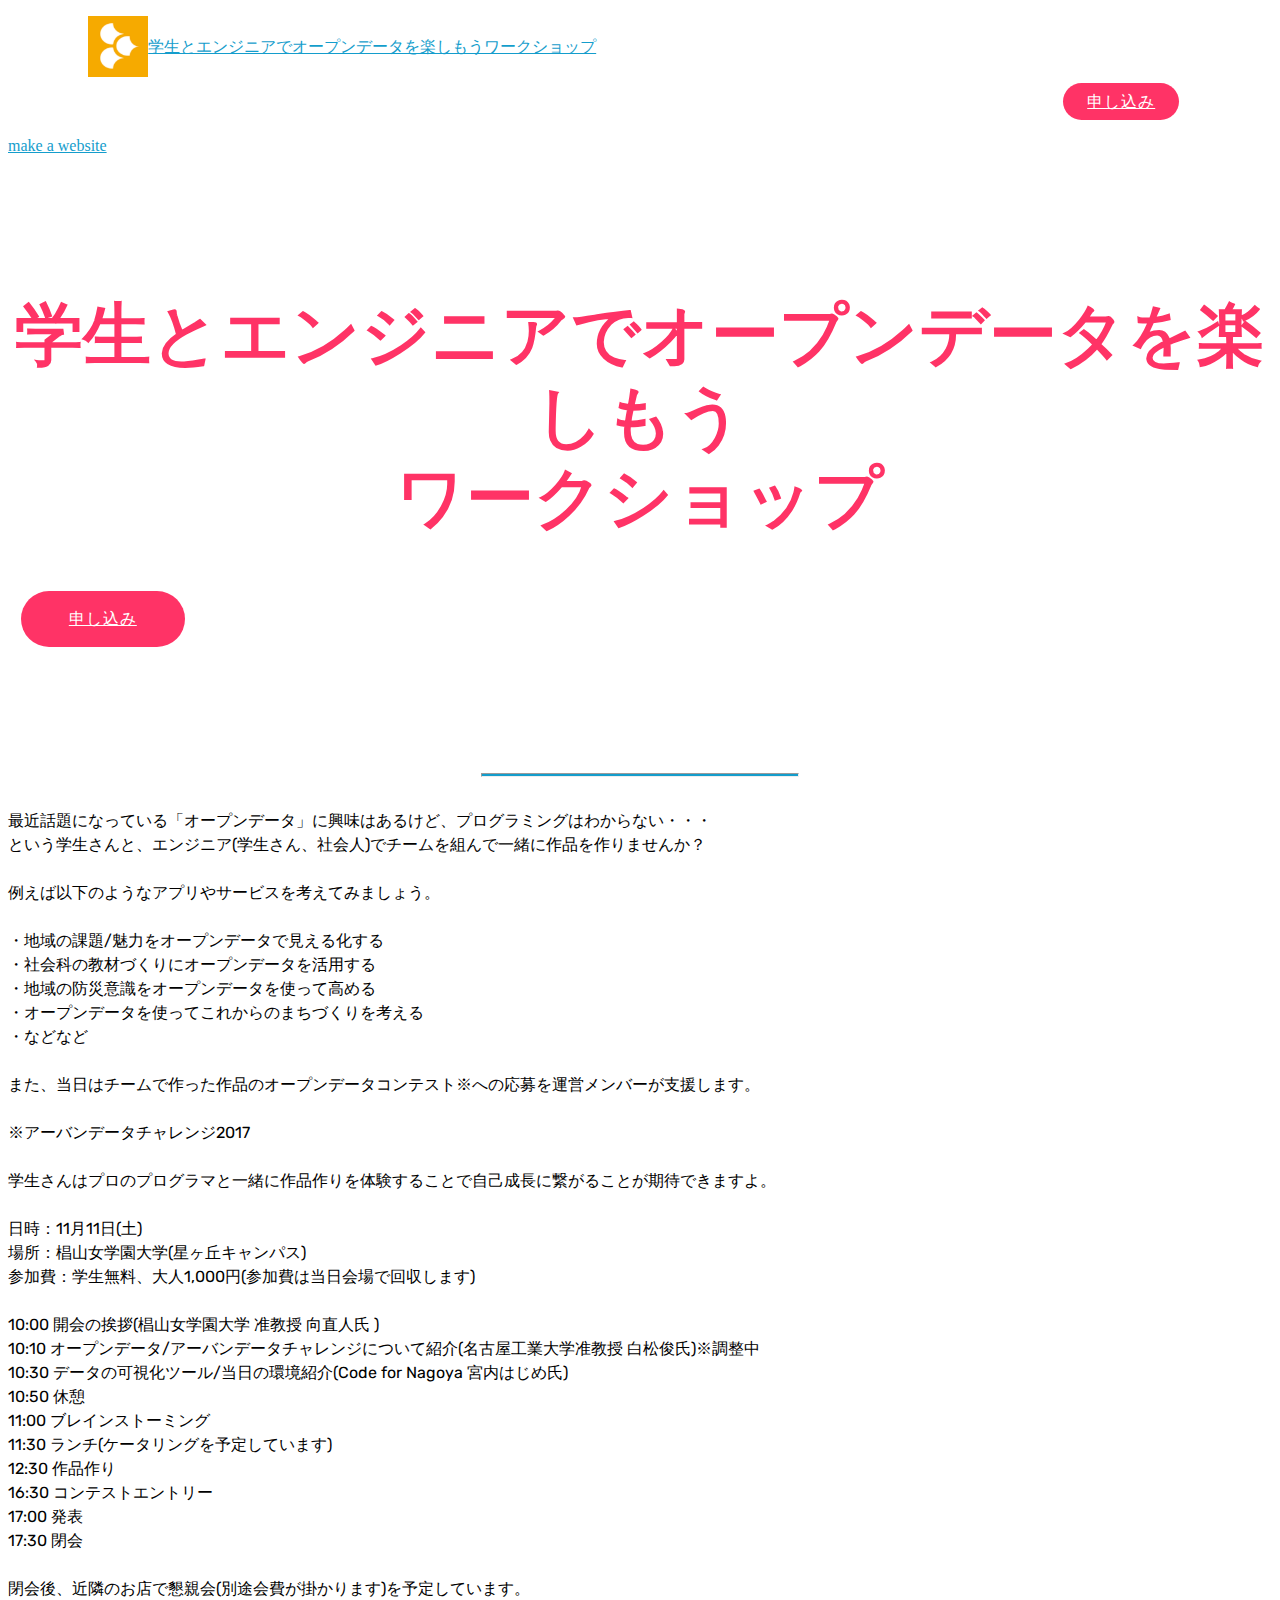
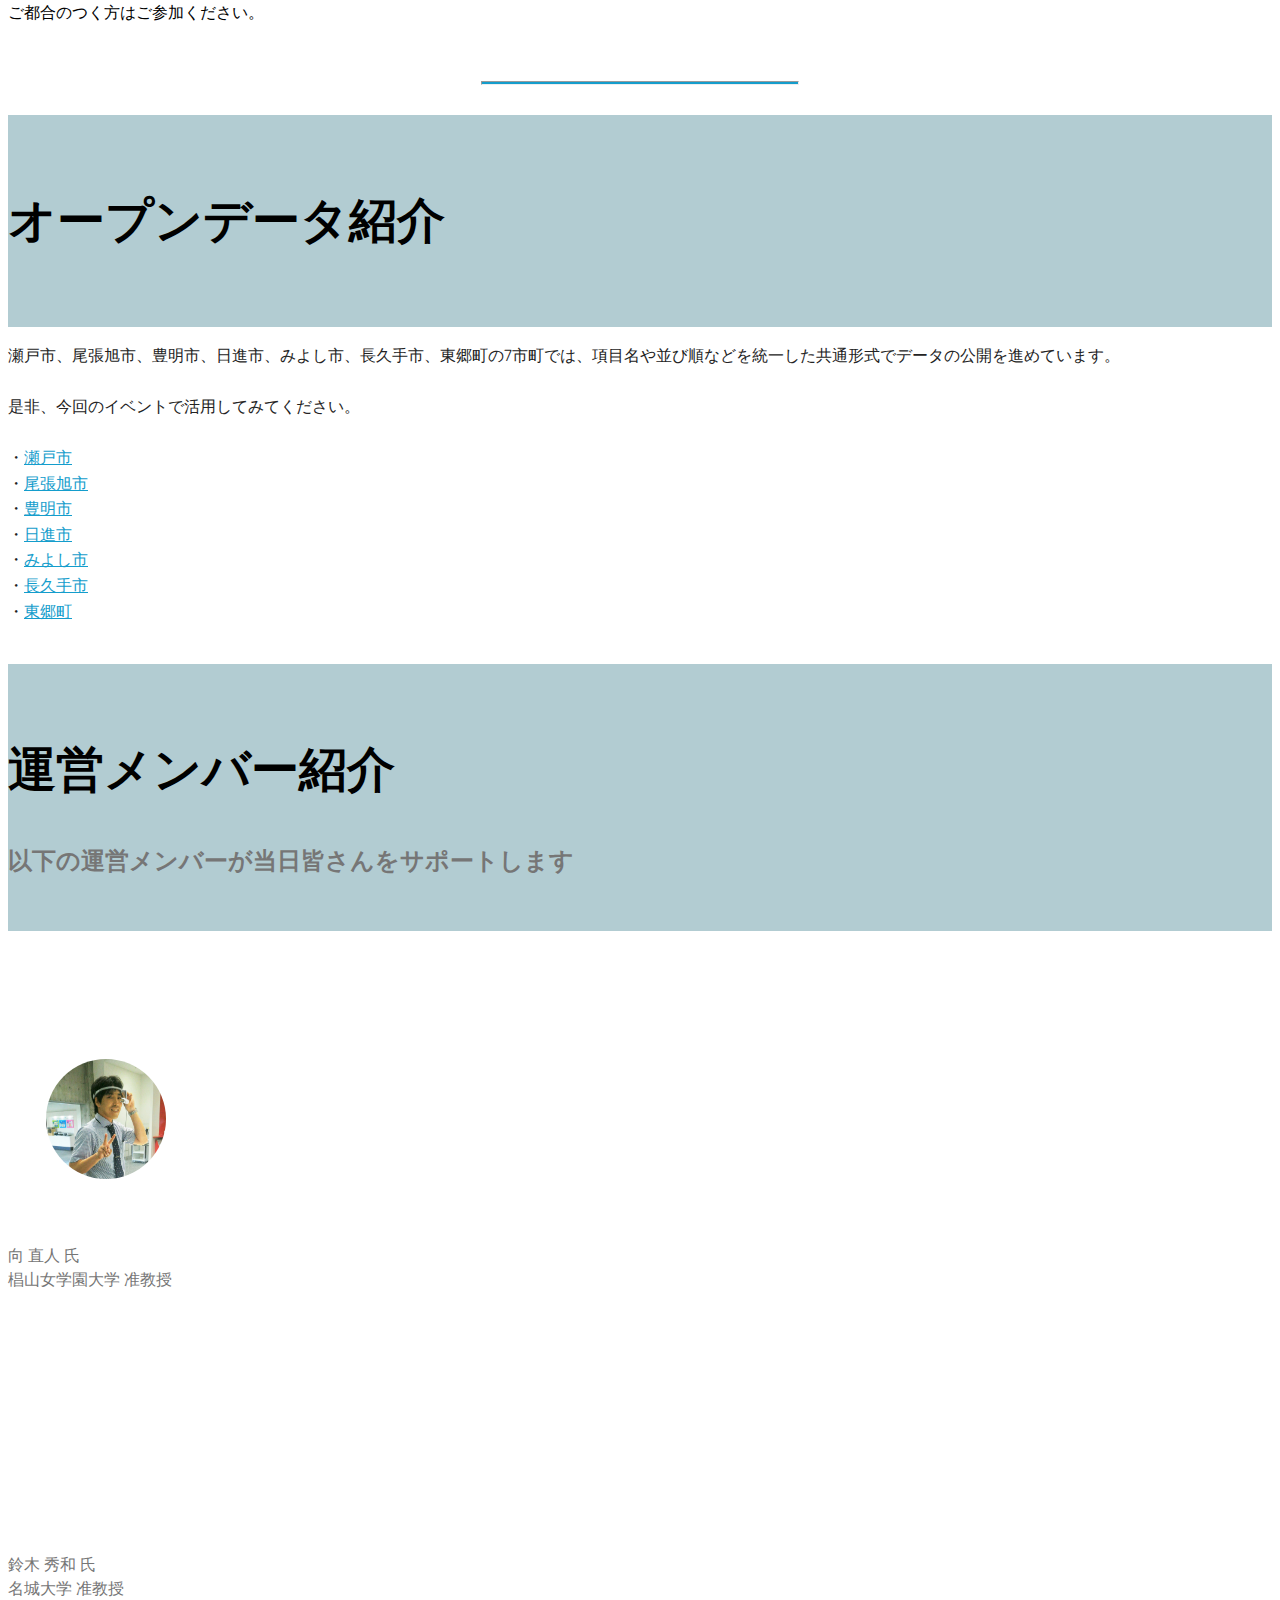
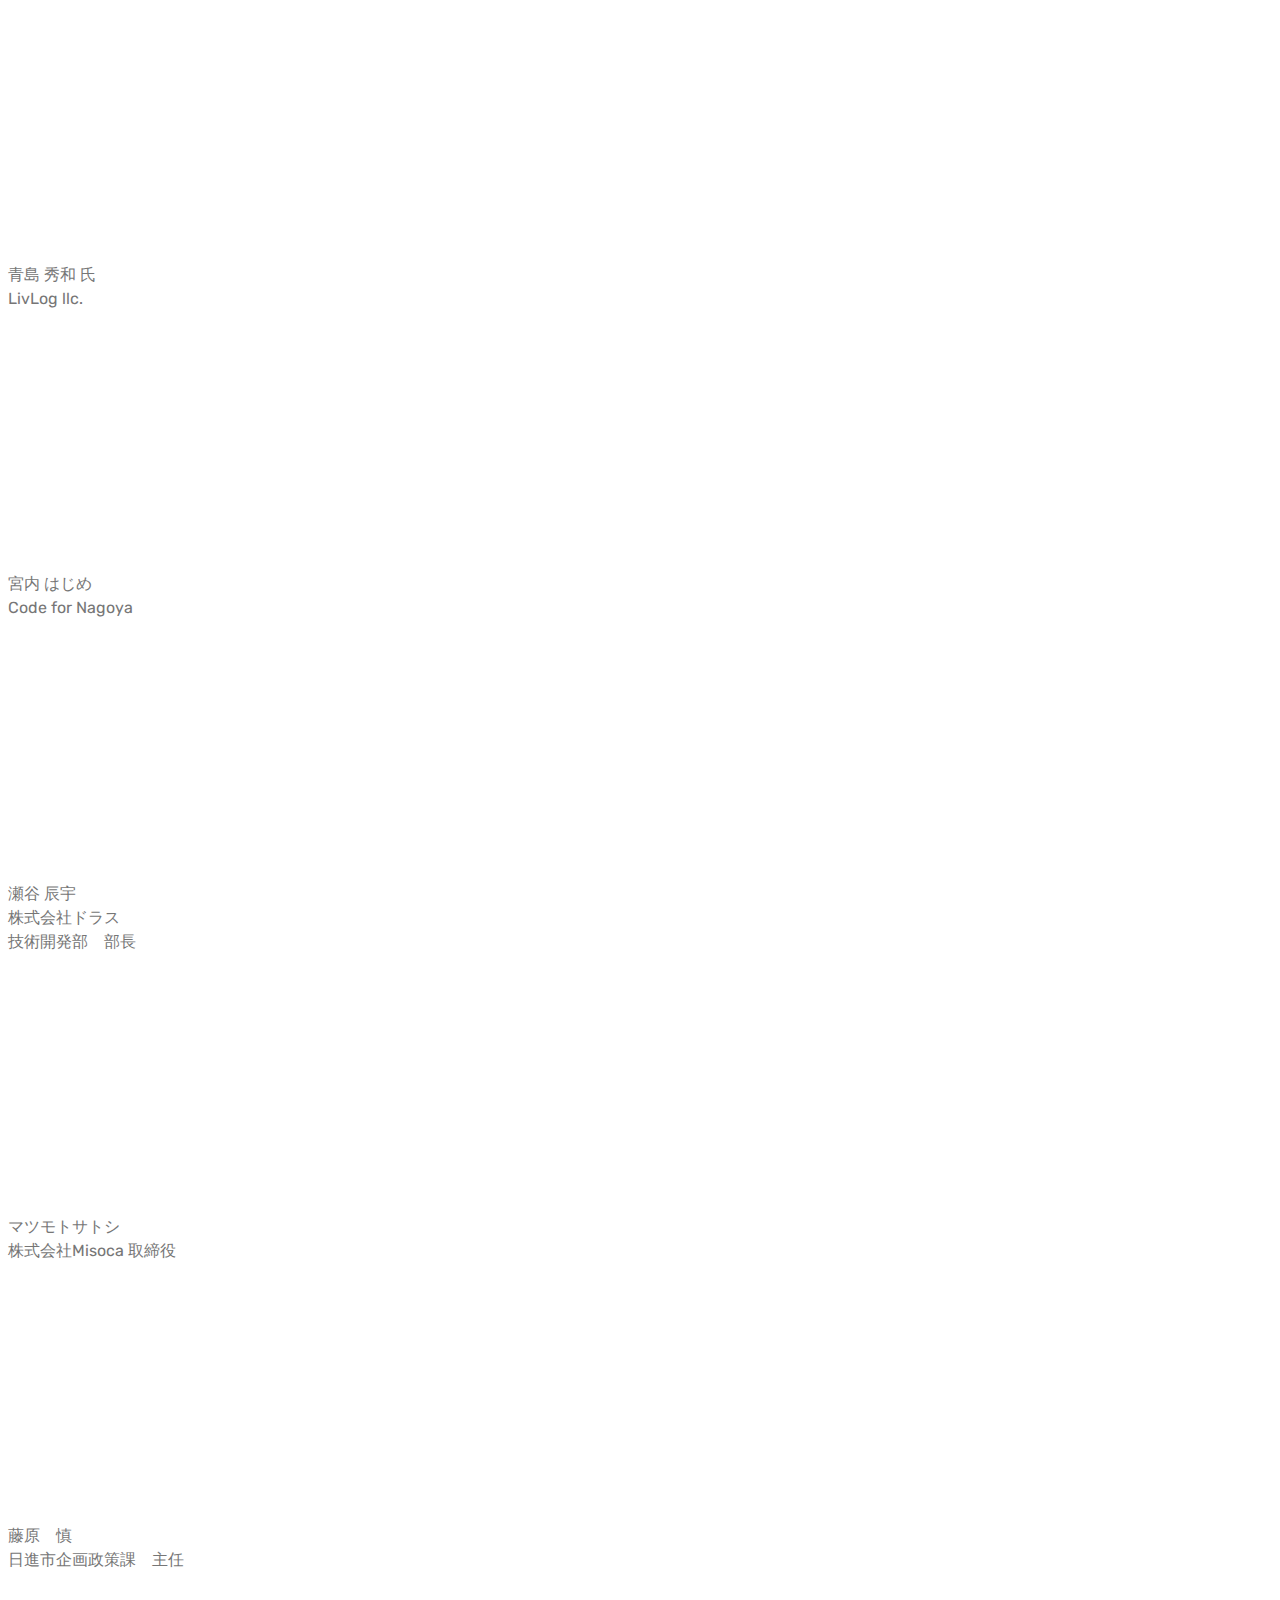
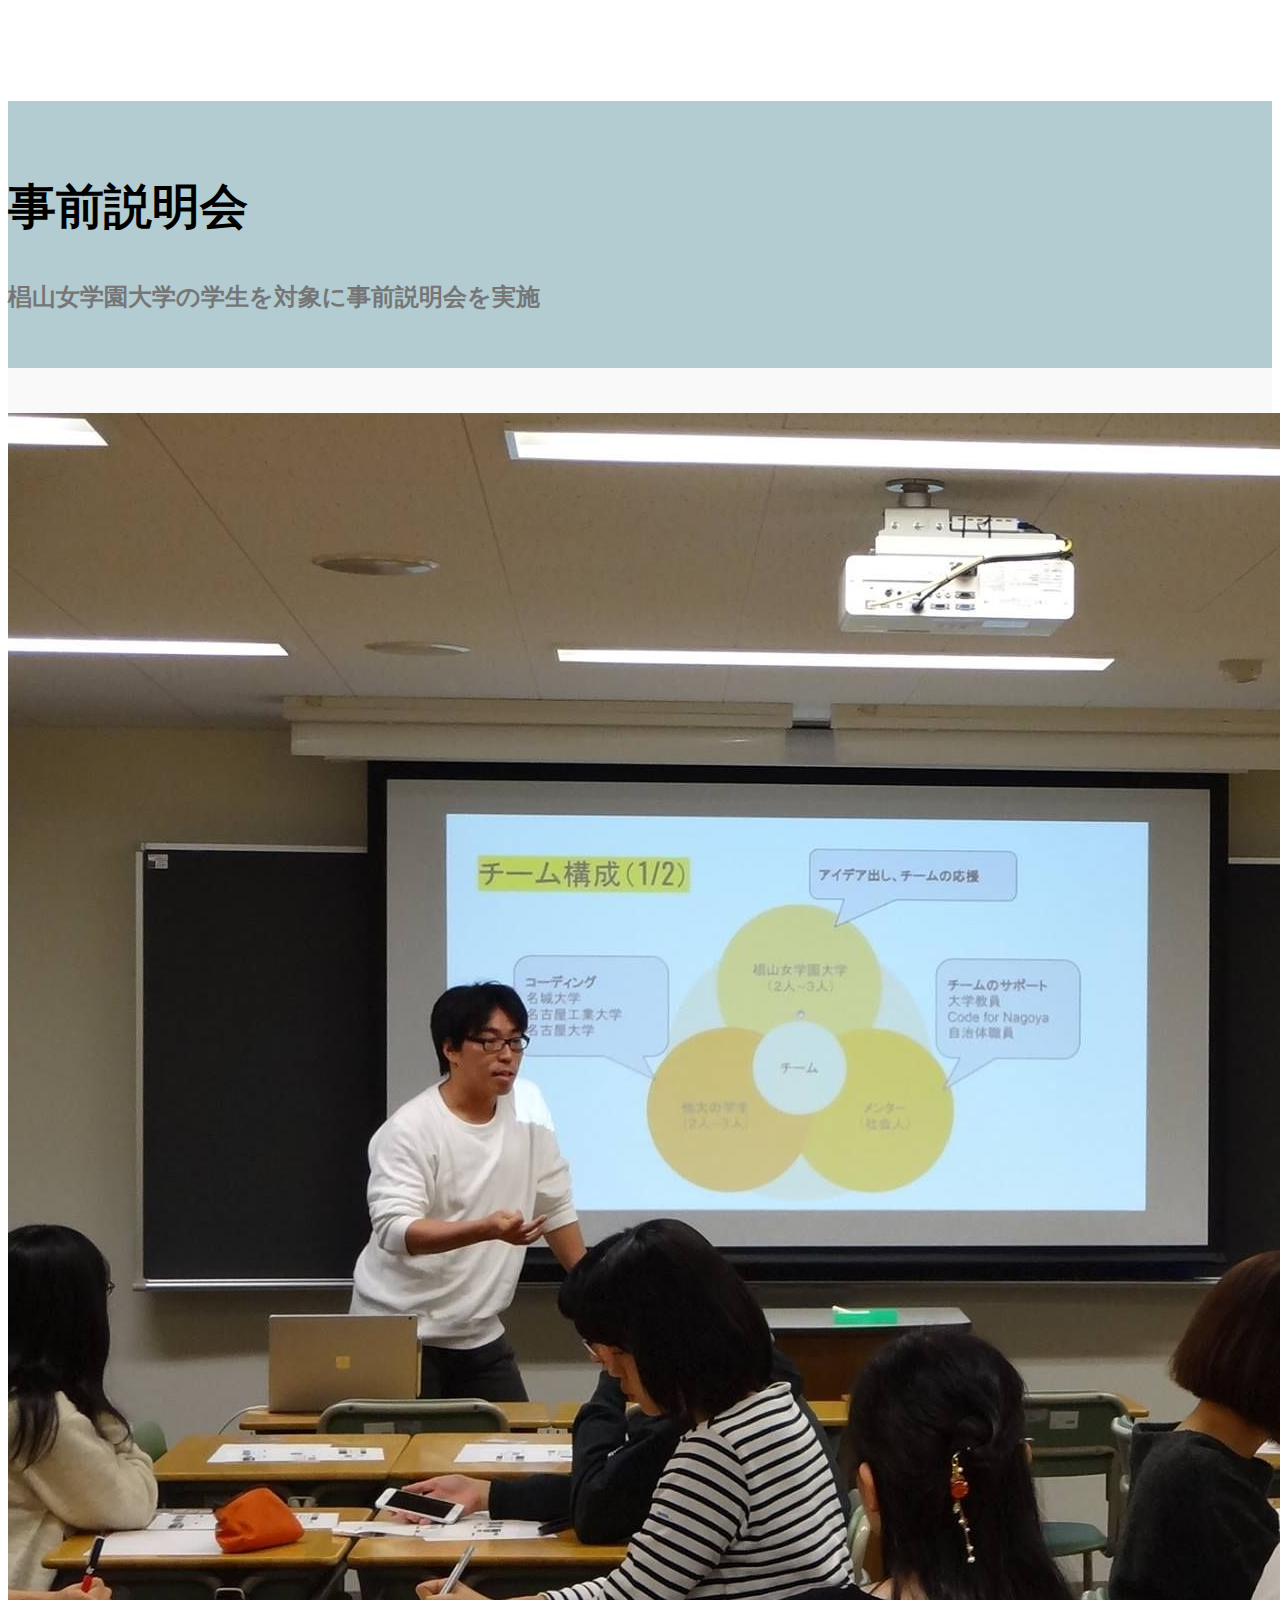
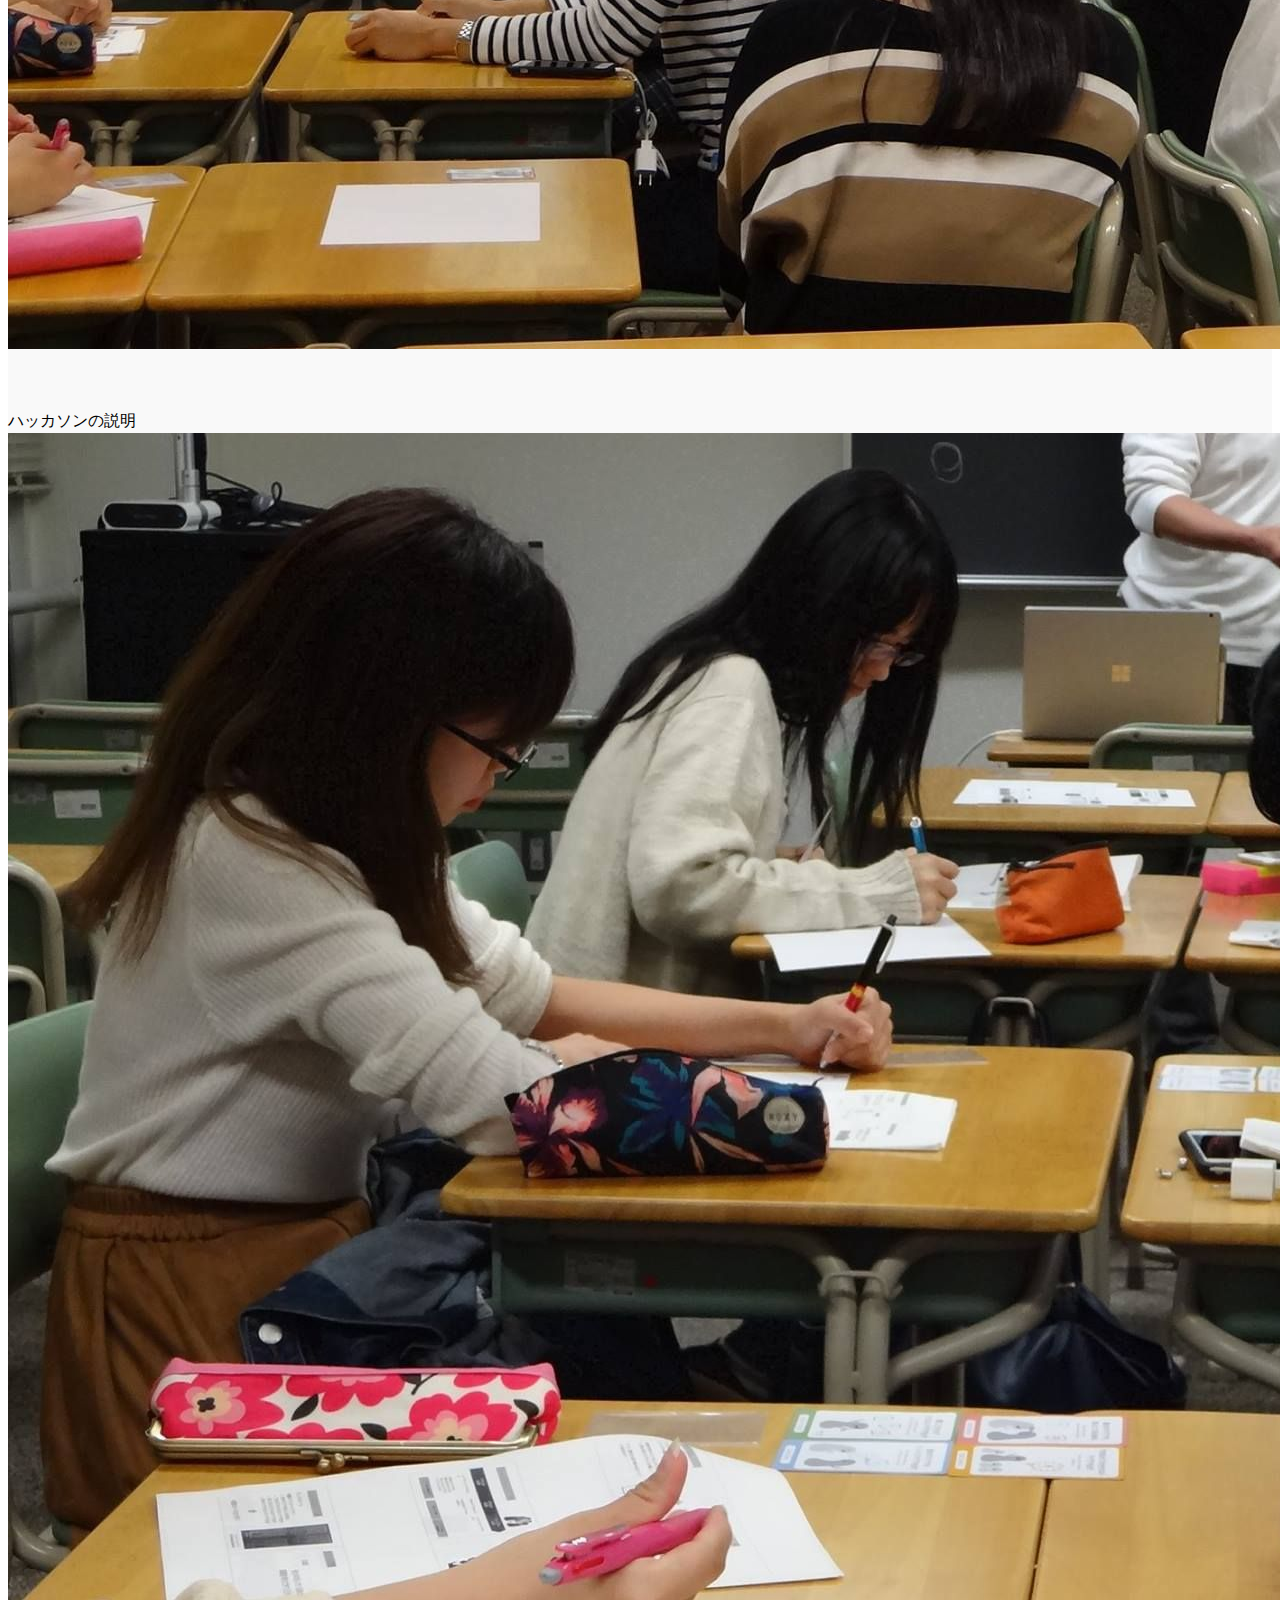
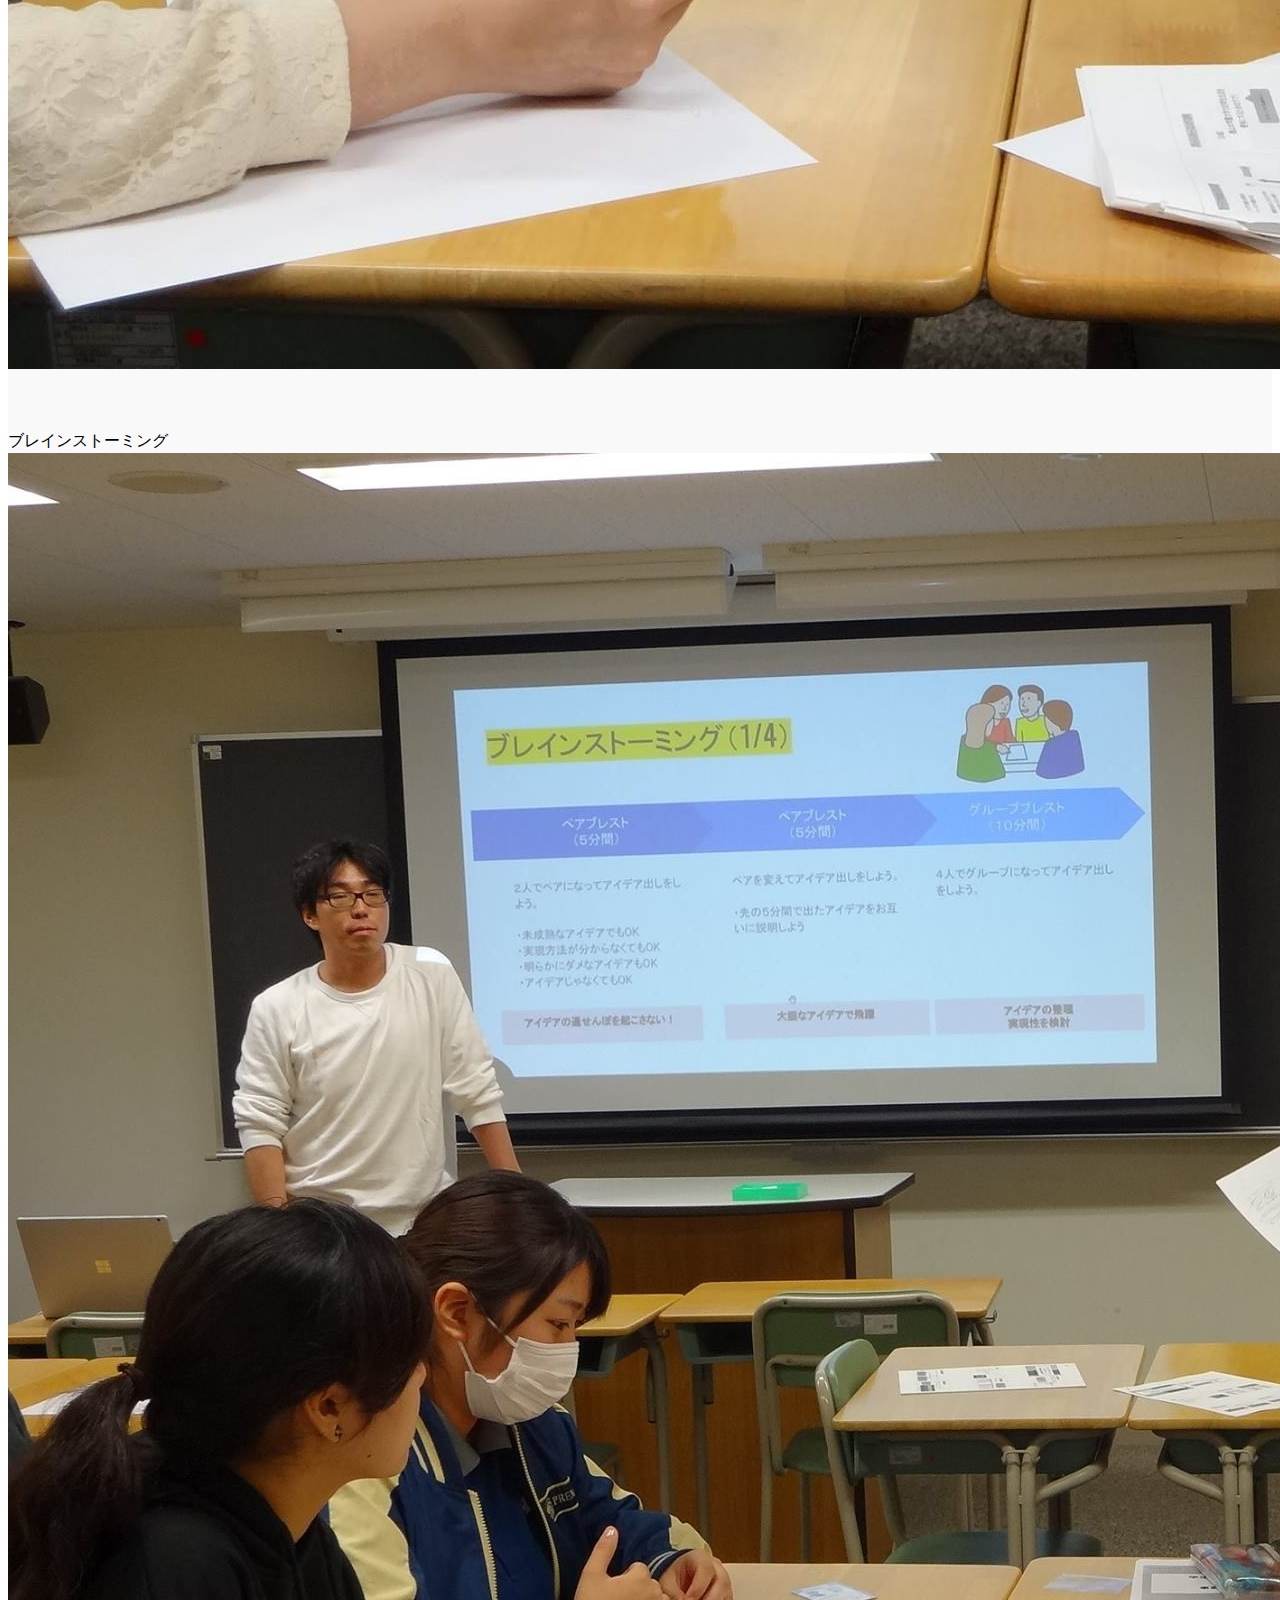
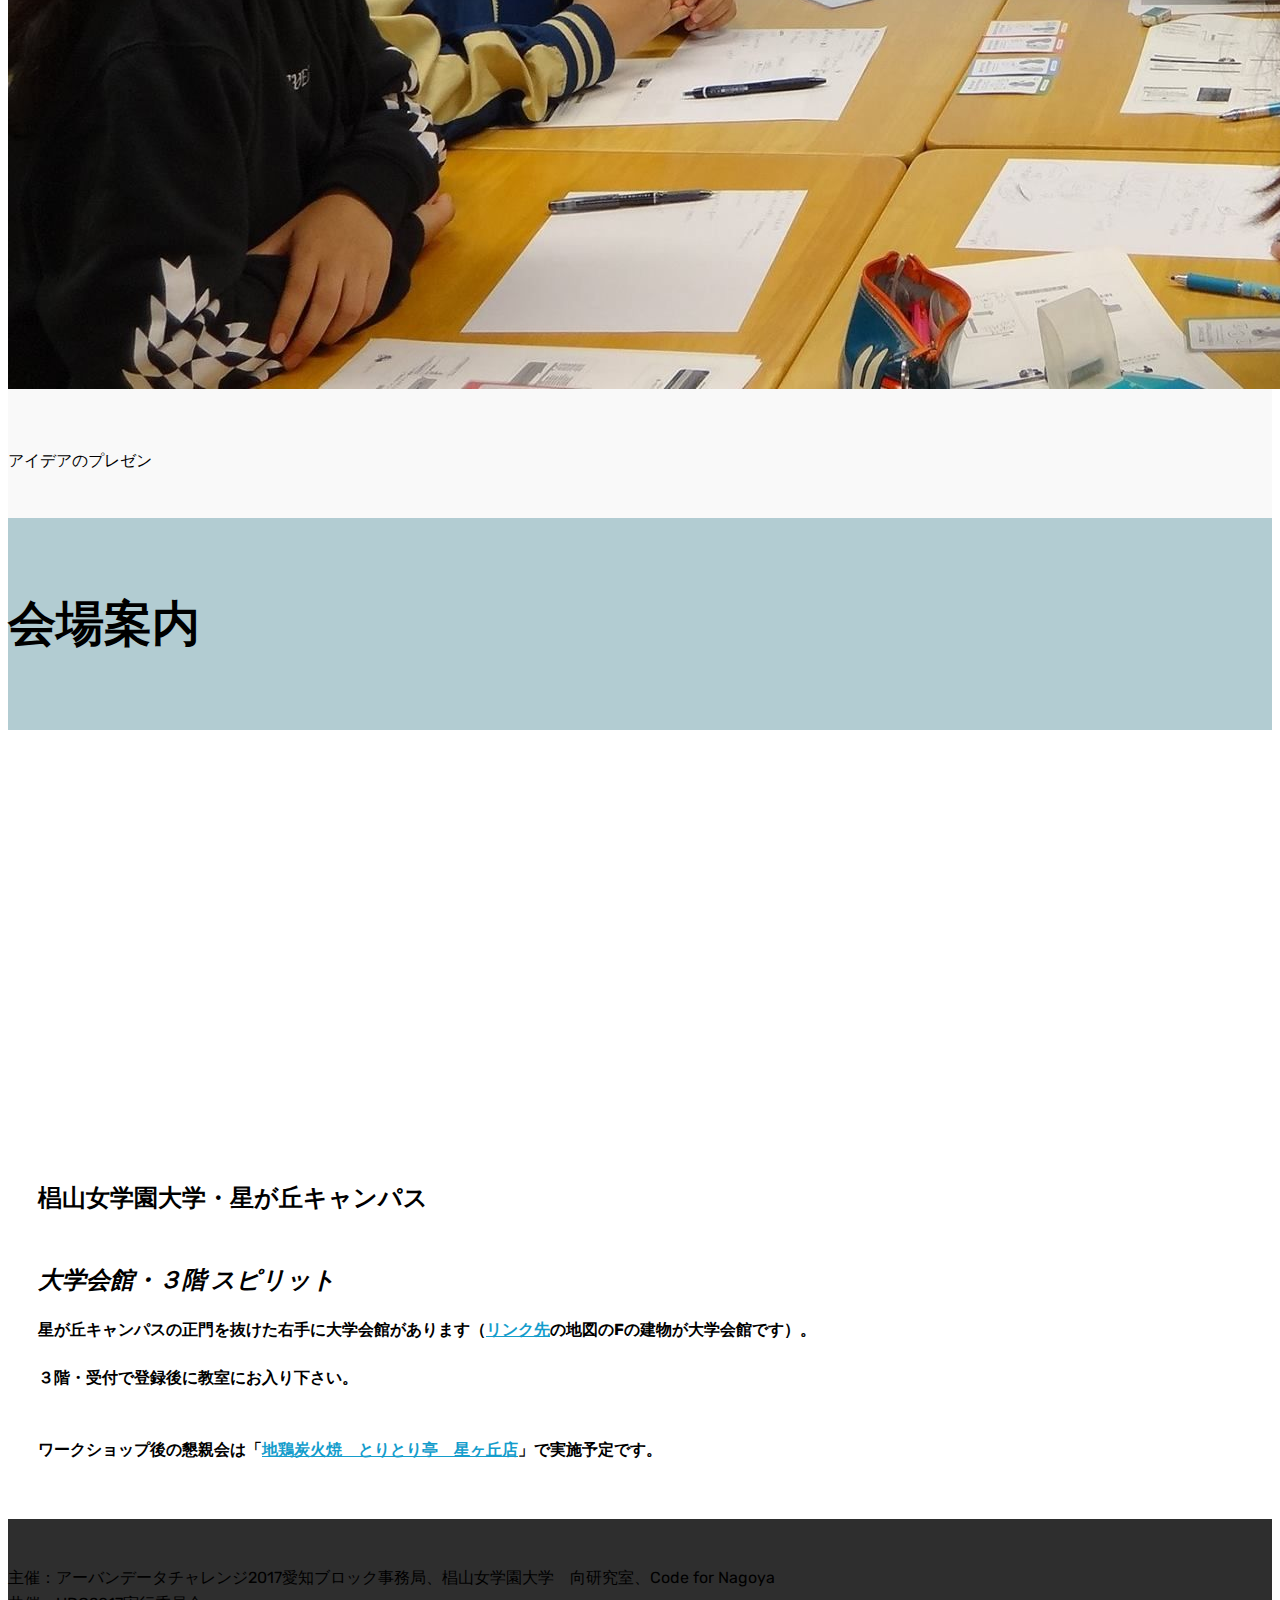
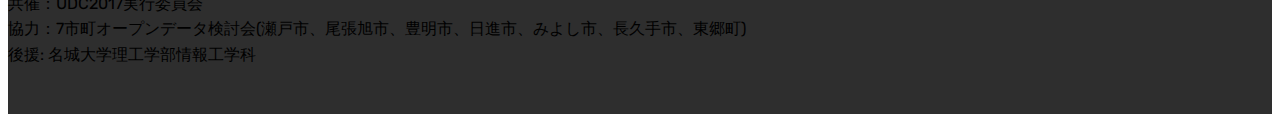
==== commit bd31bdaa: "Merge pull request #8 from code4nagoya/sugiyama" ====
--- a/event/2017/11/opendata/index.html
+++ b/event/2017/11/opendata/index.html
@@ -6,7 +6,7 @@
   <meta http-equiv="X-UA-Compatible" content="IE=edge">
   <meta name="generator" content="Mobirise v4.3.4, mobirise.com">
   <meta name="viewport" content="width=device-width, initial-scale=1">
-  <link rel="shortcut icon" href="assets/images/logo2.png" type="image/x-icon">
+  <link rel="shortcut icon" href="assets/images/56ce96524915dd42e79964bca66e395f-101x102.png" type="image/x-icon">
   <meta name="description" content="">
   <title>Home</title>
   <link rel="stylesheet" href="assets/web/assets/mobirise-icons/mobirise-icons.css">
@@ -22,7 +22,7 @@
   
 </head>
 <body>
-<section class="menu cid-qtGxGc8yvh" once="menu" id="menu1-g" data-rv-view="31">
+<section class="menu cid-qtGxGc8yvh" once="menu" id="menu1-g" data-rv-view="237">
 
     
 
@@ -37,7 +37,11 @@
         </button>
         <div class="menu-logo">
             <div class="navbar-brand">
-                
+                <span class="navbar-logo">
+                    <a href="https://mobirise.com">
+                         <img src="assets/images/56ce96524915dd42e79964bca66e395f-101x102.png" alt="Mobirise" title="" media-simple="true" style="height: 3.8rem;">
+                    </a>
+                </span>
                 <span class="navbar-caption-wrap"><a class="navbar-caption text-primary display-4" href="https://mobirise.com">学生とエンジニアでオープンデータを楽しもうワークショップ</a></span>
             </div>
         </div>
@@ -48,7 +52,7 @@
     </nav>
 </section>
 
-<section class="engine"><a href="https://mobirise.co/o">bootstrap button</a></section><section class="cid-qu8BDg72AL mbr-parallax-background" id="header2-j" data-rv-view="28">
+<section class="engine"><a href="https://mobirise.co/h">make a website</a></section><section class="cid-qu8BDg72AL mbr-parallax-background" id="header2-j" data-rv-view="234">
 
     
 
@@ -73,20 +77,20 @@
     </div>
 </section>
 
-<section class="mbr-section article content9 cid-qu8KG0p8kF" id="content9-k" data-rv-view="33">
+<section class="mbr-section article content9 cid-qu8KG0p8kF" id="content9-k" data-rv-view="239">
     
      
 
     <div class="container">
         <div class="inner-container" style="width: 100%;">
             <hr class="line" style="width: 25%;">
-            <div class="section-text align-center mbr-fonts-style display-7">最近話題になっている「オープンデータ」に興味はあるけど、プログラミングはわからない・・・<div>という学生さんと、エンジニア(学生さん、社会人)でチームを組んで一緒に作品を作りませんか？</div><div><br></div><div>例えば以下のようなアプリやサービスを考えてみましょう。</div><div><br></div><div>・地域の課題/魅力をオープンデータで見える化する</div><div>・社会科の教材づくりにオープンデータを活用する</div><div>・地域の防災意識をオープンデータを使って高める</div><div>・オープンデータを使ってこれからのまちづくりを考える</div><div>・などなど</div><div><br></div><div>また、当日はチームで作った作品のオープンデータコンテスト※への応募を運営メンバーが支援します。</div><div><br></div><div>※アーバンデータチャレンジ2017</div><div><br></div><div>学生さんはプロのプログラマと一緒に作品作りを体験することで自己成長に繋がることが期待できますよ。</div><div><br></div><div>日時：11月11日(土)</div><div>場所：椙山女学園大学(星ヶ丘キャンパス)</div><div>参加費：学生無料、大人1,000円(参加費は当日会場で回収します)</div><div><br></div><div>10:00 開会の挨拶(椙山女学園大学 准教授 向直人氏 )</div><div>10:10 オープンデータ/アーバンデータチャレンジについて紹介(名古屋工業大学准教授 白松俊氏)※調整中</div><div>10:30 データの可視化ツール/当日の環境紹介(Code for Nagoya 宮内はじめ氏)</div><div>10:50 休憩</div><div>11:00 チームビルディング</div><div>11:30 ランチ(ケータリングを予定しています)</div><div>12:30 作品作り</div><div>16:30 コンテストエントリー</div><div>17:00 発表</div><div>17:30 閉会</div><div><br></div><div>閉会後、近隣のお店で懇親会(別途会費が掛かります)を予定しています。</div><div>ご都合のつく方はご参加ください。<br><div><br></div></div></div>
+            <div class="section-text align-center mbr-fonts-style display-7">最近話題になっている「オープンデータ」に興味はあるけど、プログラミングはわからない・・・<div>という学生さんと、エンジニア(学生さん、社会人)でチームを組んで一緒に作品を作りませんか？</div><div><br></div><div>例えば以下のようなアプリやサービスを考えてみましょう。</div><div><br></div><div>・地域の課題/魅力をオープンデータで見える化する</div><div>・社会科の教材づくりにオープンデータを活用する</div><div>・地域の防災意識をオープンデータを使って高める</div><div>・オープンデータを使ってこれからのまちづくりを考える</div><div>・などなど</div><div><br></div><div>また、当日はチームで作った作品のオープンデータコンテスト※への応募を運営メンバーが支援します。</div><div><br></div><div>※アーバンデータチャレンジ2017</div><div><br></div><div>学生さんはプロのプログラマと一緒に作品作りを体験することで自己成長に繋がることが期待できますよ。</div><div><br></div><div>日時：11月11日(土)</div><div>場所：椙山女学園大学(星ヶ丘キャンパス)</div><div>参加費：学生無料、大人1,000円(参加費は当日会場で回収します)</div><div><br></div><div>10:00 開会の挨拶(椙山女学園大学 准教授 向直人氏 )</div><div>10:10 オープンデータ/アーバンデータチャレンジについて紹介(名古屋工業大学准教授 白松俊氏)※調整中</div><div>10:30 データの可視化ツール/当日の環境紹介(Code for Nagoya 宮内はじめ氏)</div><div>10:50 休憩</div><div>11:00 ブレインストーミング</div><div>11:30 ランチ(ケータリングを予定しています)</div><div>12:30 作品作り</div><div>16:30 コンテストエントリー</div><div>17:00 発表</div><div>17:30 閉会</div><div><br></div><div>閉会後、近隣のお店で懇親会(別途会費が掛かります)を予定しています。</div><div>ご都合のつく方はご参加ください。<br><div><br></div></div></div>
             <hr class="line" style="width: 25%;">
         </div>
         </div>
 </section>
 
-<section class="mbr-section content4 cid-qwvmkKH6cr" id="content4-y" data-rv-view="35">
+<section class="mbr-section content4 cid-qwvmkKH6cr" id="content4-y" data-rv-view="241">
 
     
 
@@ -101,7 +105,7 @@
     </div>
 </section>
 
-<section class="testimonials3 cid-qwSVBvhwZ9" id="testimonials3-14" data-rv-view="37">
+<section class="testimonials3 cid-qwSVBvhwZ9" id="testimonials3-14" data-rv-view="243">
 
     
 
@@ -122,7 +126,7 @@
     </div>
 </section>
 
-<section class="mbr-section content4 cid-qyW7DY44Nr" id="content4-17" data-rv-view="40">
+<section class="mbr-section content4 cid-qyW7DY44Nr" id="content4-17" data-rv-view="246">
 
     
 
@@ -140,7 +144,7 @@
     </div>
 </section>
 
-<section class="testimonials1 cid-qu8V8caI0l" id="testimonials1-n" data-rv-view="42">
+<section class="testimonials1 cid-qu8V8caI0l" id="testimonials1-n" data-rv-view="248">
 
     
 
@@ -256,7 +260,7 @@
     </div>   
 </section>
 
-<section class="testimonials1 cid-qweKmKss8X" id="testimonials1-v" data-rv-view="45">
+<section class="testimonials1 cid-qweKmKss8X" id="testimonials1-v" data-rv-view="251">
 
     
 
@@ -302,7 +306,71 @@
     </div>   
 </section>
 
-<section class="mbr-section content4 cid-qyW7byXo8u" id="content4-16" data-rv-view="48">
+<section class="mbr-section content4 cid-qzvKXKLSIP" id="content4-1a" data-rv-view="254">
+
+    
+
+    <div class="container">
+        <div class="media-container-row">
+            <div class="title col-12 col-md-8">
+                <h2 class="align-center pb-3 mbr-fonts-style display-2">事前説明会</h2>
+                <h3 class="mbr-section-subtitle align-center mbr-light mbr-fonts-style display-5">椙山女学園大学の学生を対象に事前説明会を実施</h3>
+                
+            </div>
+        </div>
+    </div>
+</section>
+
+<section class="features2 cid-qzvMJOm6d2" id="features2-1c" data-rv-view="256">
+
+    
+
+    
+    
+    <div class="container">
+        <div class="media-container-row">
+            <div class="card p-3 col-12 col-md-6 col-lg-4">
+                <div class="card-wrapper">
+                    <div class="card-img">
+                        <img src="assets/images/22829578-522582501452072-7164218388579913102-o-2048x1536.jpg" alt="Mobirise" title="" media-simple="true">
+                    </div>
+                    <div class="card-box">
+                        <h4 class="card-title pb-3 mbr-fonts-style display-7">ハッカソンの説明</h4>
+                        
+                    </div>
+                </div>
+            </div>
+
+            <div class="card p-3 col-12 col-md-6 col-lg-4">
+                <div class="card-wrapper">
+                    <div class="card-img">
+                        <img src="assets/images/22829478-522582584785397-1058461259401759489-o-2048x1536.jpg" alt="Mobirise" title="" media-simple="true">
+                    </div>
+                    <div class="card-box ">
+                        <h4 class="card-title pb-3 mbr-fonts-style display-7">ブレインストーミング</h4>
+                        
+                    </div>
+                </div>
+            </div>
+
+            <div class="card p-3 col-12 col-md-6 col-lg-4">
+                <div class="card-wrapper">
+                    <div class="card-img">
+                        <img src="assets/images/22792436-522582548118734-6166038782003070288-o-2048x1536.jpg" alt="Mobirise" title="" media-simple="true">
+                    </div>
+                    <div class="card-box">
+                        <h4 class="card-title pb-3 mbr-fonts-style display-7">アイデアのプレゼン</h4>
+                        
+                    </div>
+                </div>
+            </div>
+
+            
+        </div>
+    </div>
+</section>
+
+<section class="mbr-section content4 cid-qyW7byXo8u" id="content4-16" data-rv-view="259">
 
     
 
@@ -318,7 +386,7 @@
     </div>
 </section>
 
-<section class="mbr-section form4 cid-qyW5I4GQN9" id="form4-15" data-rv-view="50">
+<section class="mbr-section form4 cid-qyW5I4GQN9" id="form4-15" data-rv-view="261">
 
     
 
@@ -336,7 +404,7 @@
                         <h4 class="icon-block__title align-left mbr-fonts-style display-5">大学会館・３階 スピリット &nbsp; &nbsp; &nbsp; &nbsp; &nbsp; &nbsp; &nbsp; &nbsp; &nbsp; &nbsp; &nbsp; &nbsp;&nbsp;</h4>
                     </div>
                     <div class="icon-contacts pb-3">
-                        <h5 class="align-left mbr-fonts-style display-7">星が丘キャンパスの正門を抜けた右手に大学会館があります。<br><br>３階・受付で登録後に教室にお入り下さい。</h5>
+                        <h5 class="align-left mbr-fonts-style display-7">星が丘キャンパスの正門を抜けた右手に大学会館があります（<a href="http://www.sugiyama-u.ac.jp/univ/campus/map/hoshigaoka/" target="_blank">リンク先</a>の地図のFの建物が大学会館です）。<br><br>３階・受付で登録後に教室にお入り下さい。<br><br><br>ワークショップ後の懇親会は「<a href="https://www.hotpepper.jp/strJ001161927/" target="_blank">地鶏炭火焼　とりとり亭　星ヶ丘店</a>」で実施予定です。</h5>
                         
                     </div>
                 </div>
@@ -346,7 +414,7 @@
     </div>
 </section>
 
-<section once="" class="cid-qu908ZMCLn" id="footer6-q" data-rv-view="53">
+<section once="" class="cid-qu908ZMCLn" id="footer6-q" data-rv-view="264">
 
     
 
--- a/event/2017/11/opendata/assets/mobirise/css/mbr-additional.css
+++ b/event/2017/11/opendata/assets/mobirise/css/mbr-additional.css
@@ -1894,6 +1894,31 @@
     height: auto !important;
   }
 }
+.cid-qzvKXKLSIP {
+  padding-top: 30px;
+  padding-bottom: 30px;
+  background-color: #b2ccd2;
+}
+.cid-qzvKXKLSIP .mbr-section-subtitle {
+  color: #767676;
+}
+.cid-qzvMJOm6d2 {
+  padding-top: 45px;
+  padding-bottom: 45px;
+  background-color: #f9f9f9;
+}
+.cid-qzvMJOm6d2 h4 {
+  font-weight: 500;
+  margin-bottom: 0;
+  text-align: left;
+}
+.cid-qzvMJOm6d2 p {
+  color: #767676;
+  text-align: left;
+}
+.cid-qzvMJOm6d2 .card-box {
+  padding-top: 2rem;
+}
 .cid-qyW7byXo8u {
   padding-top: 30px;
   padding-bottom: 30px;
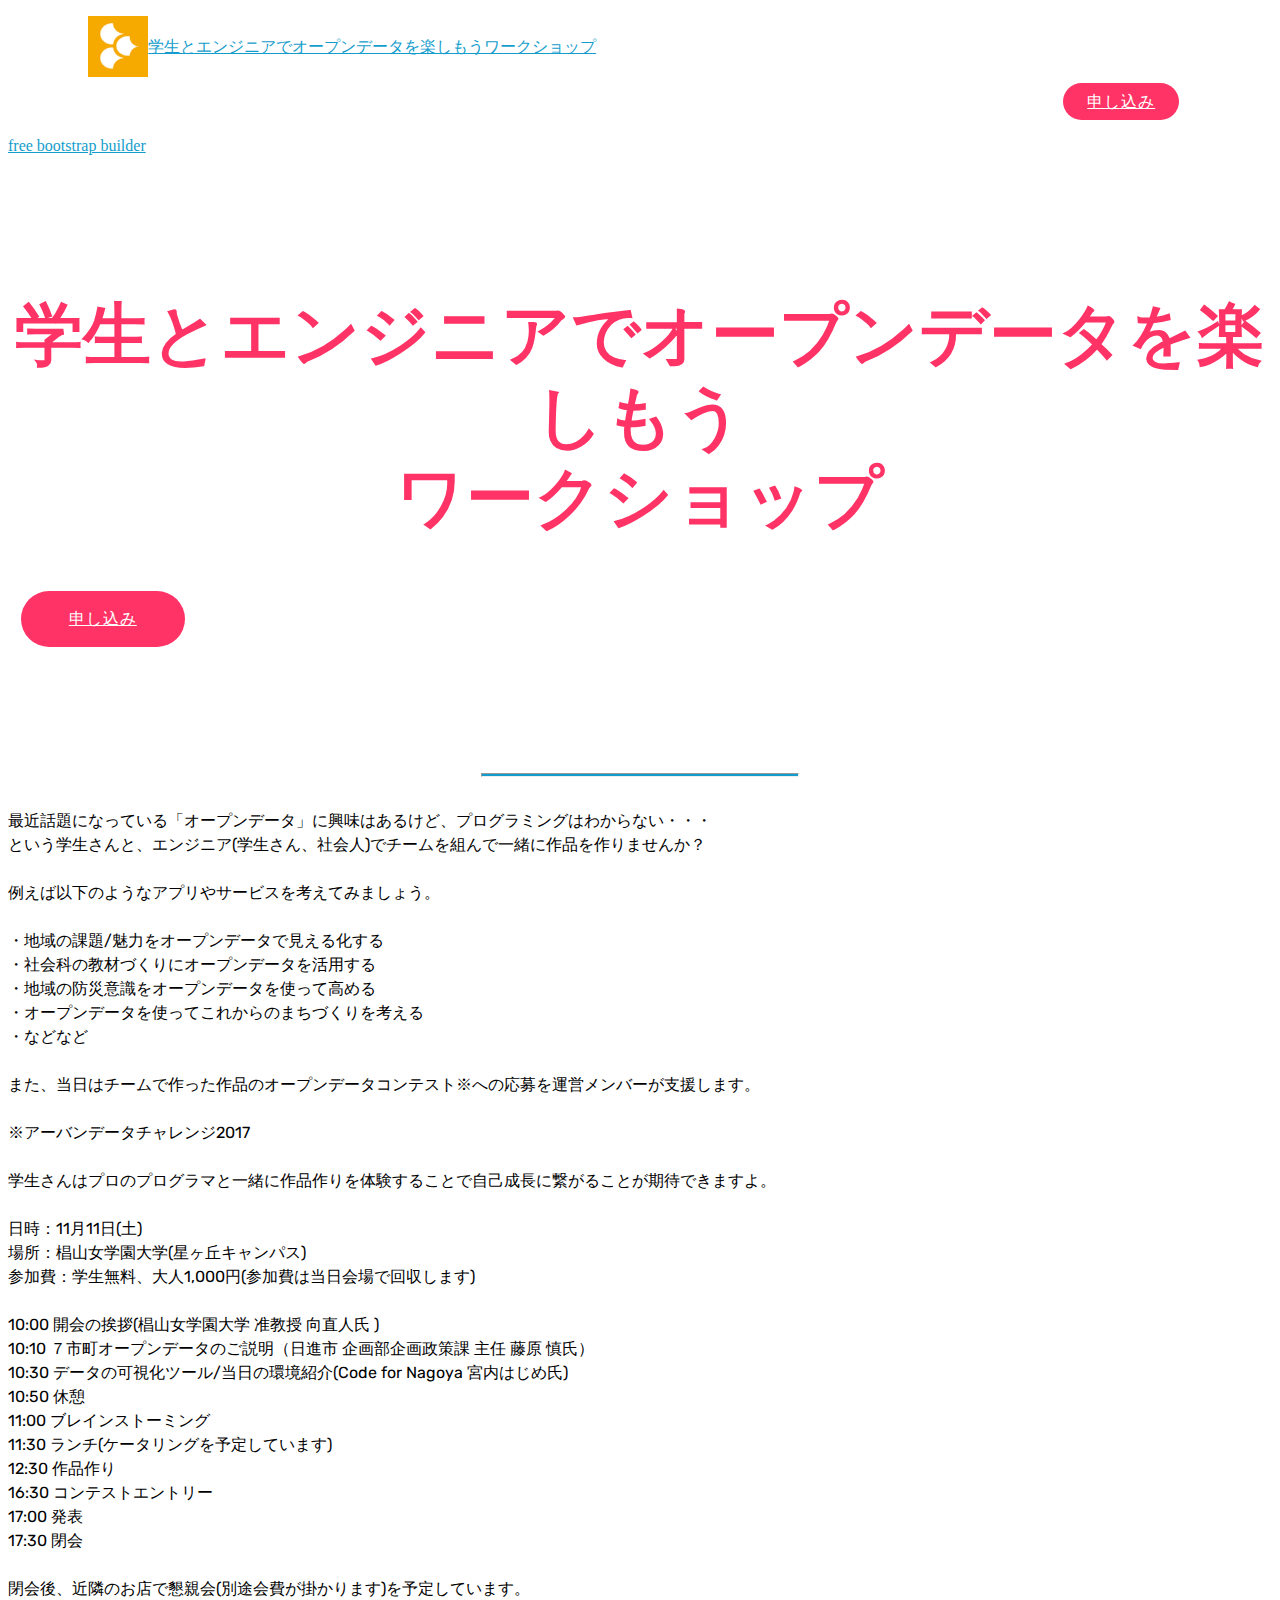
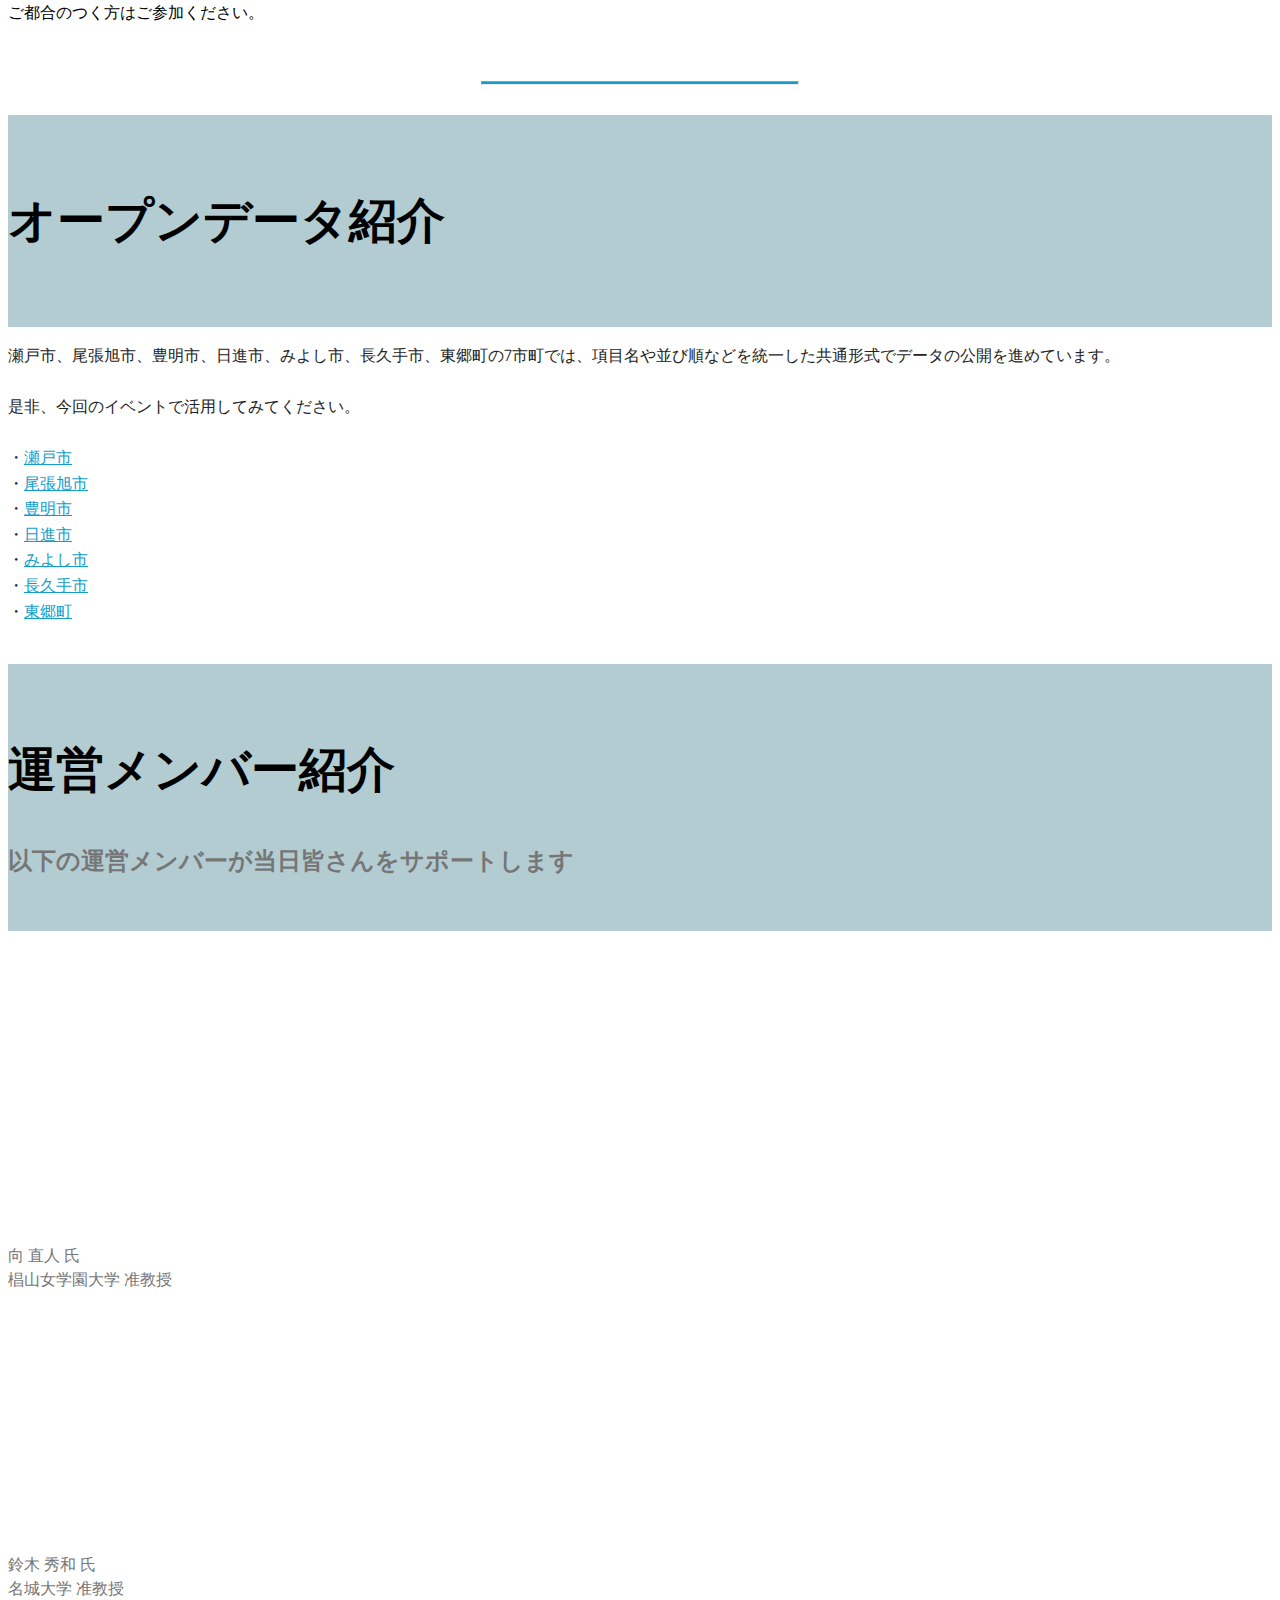
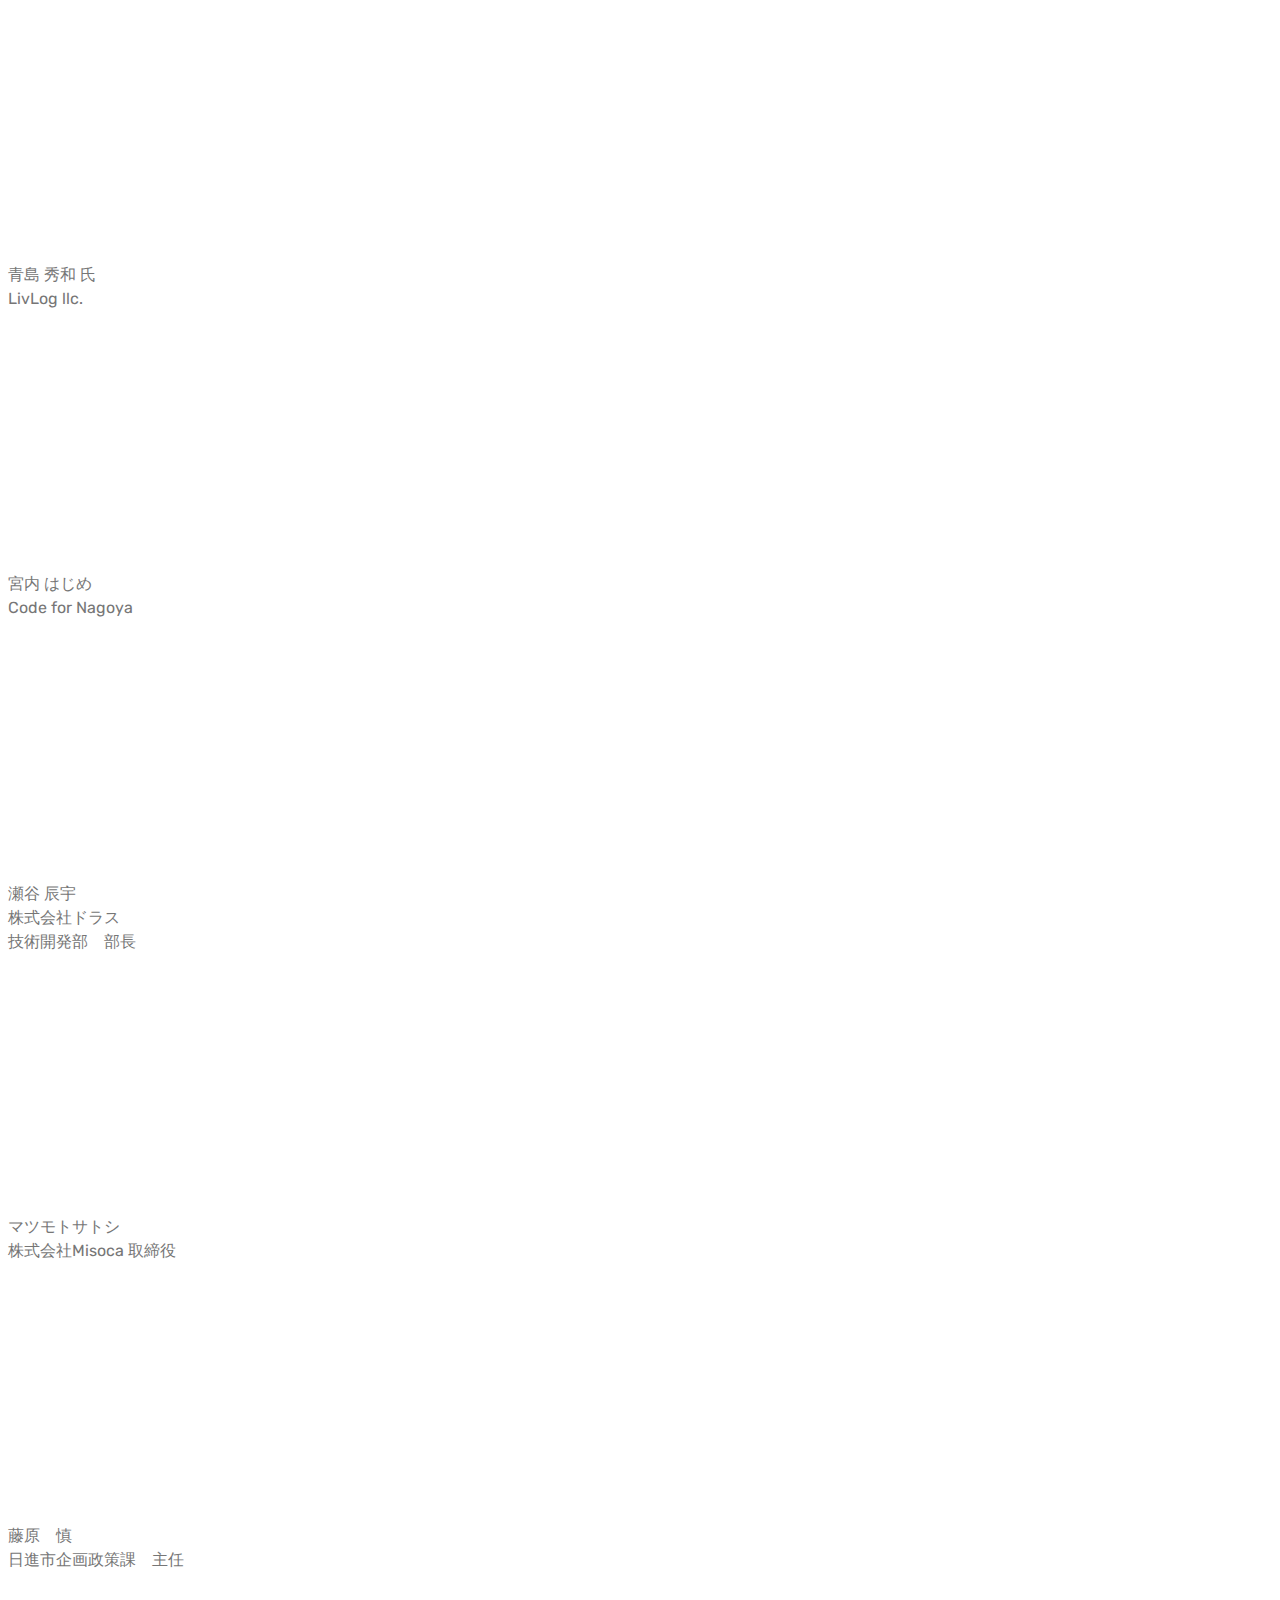
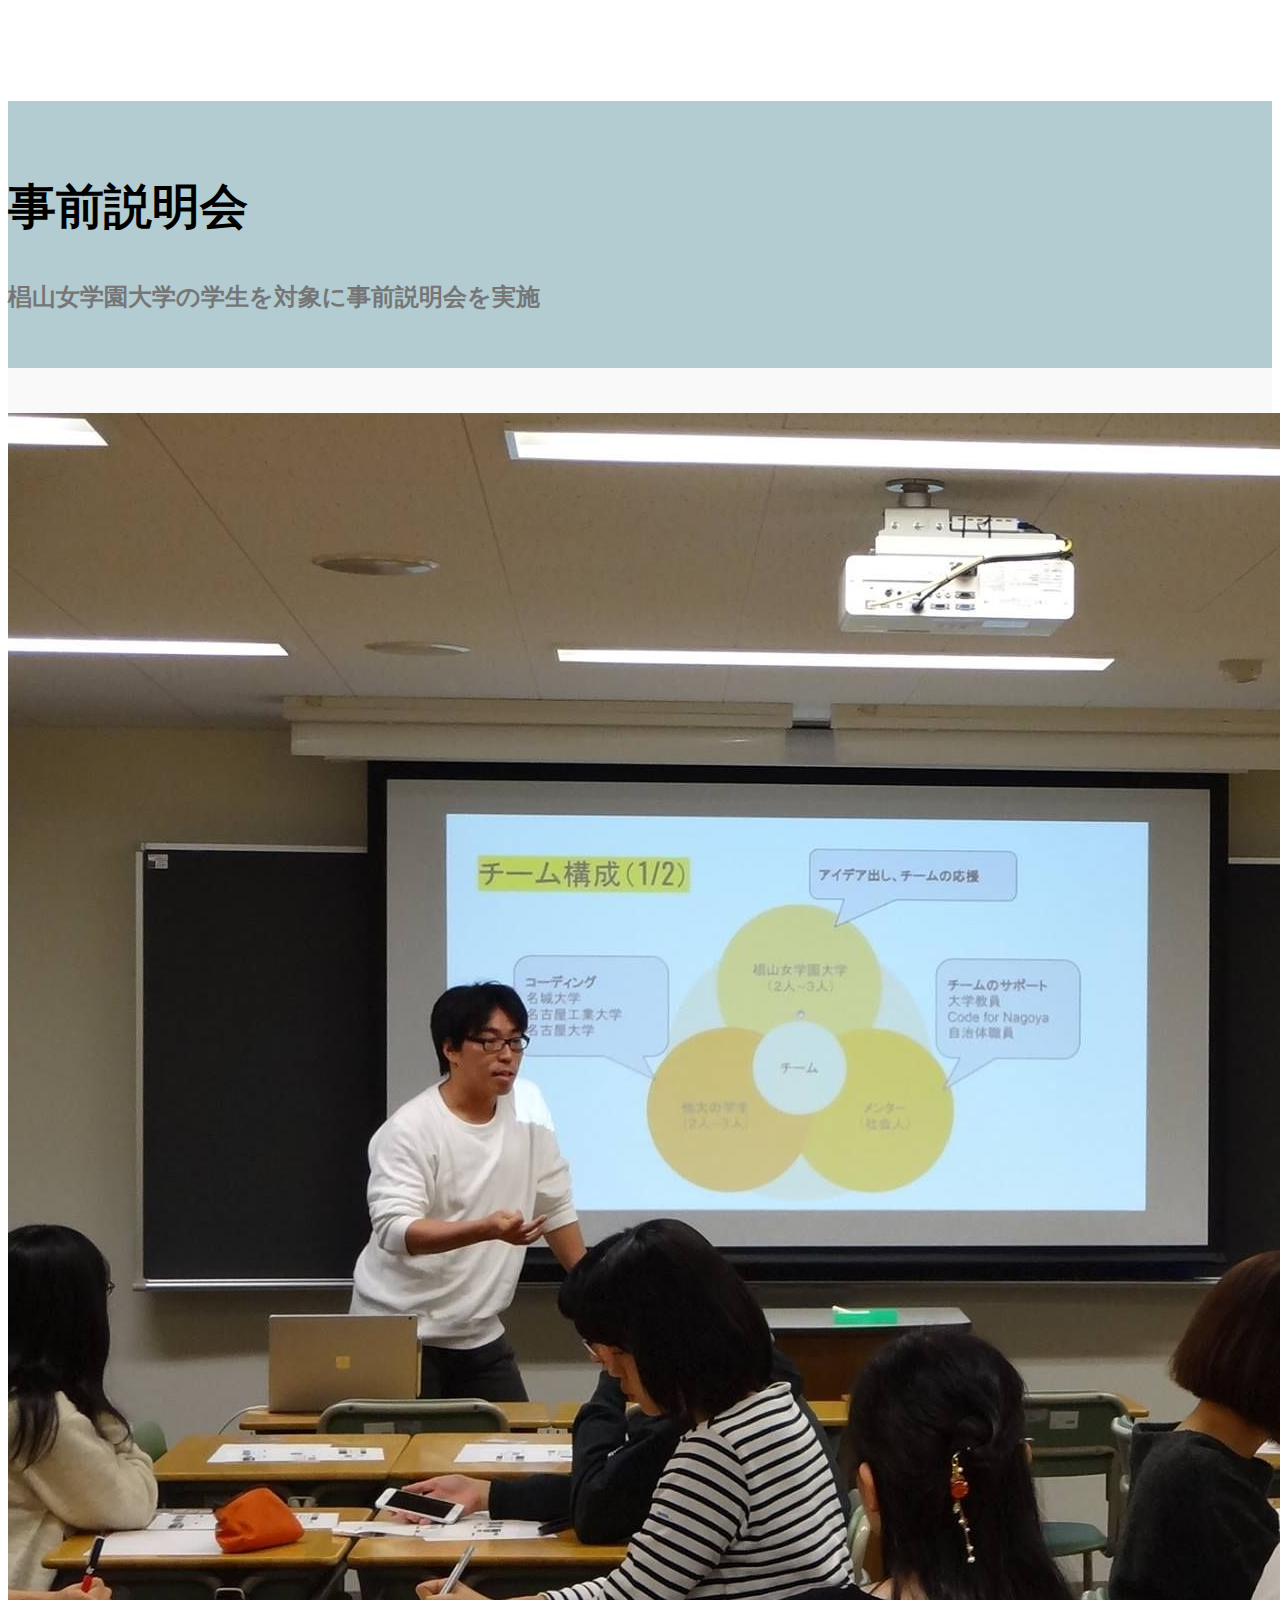
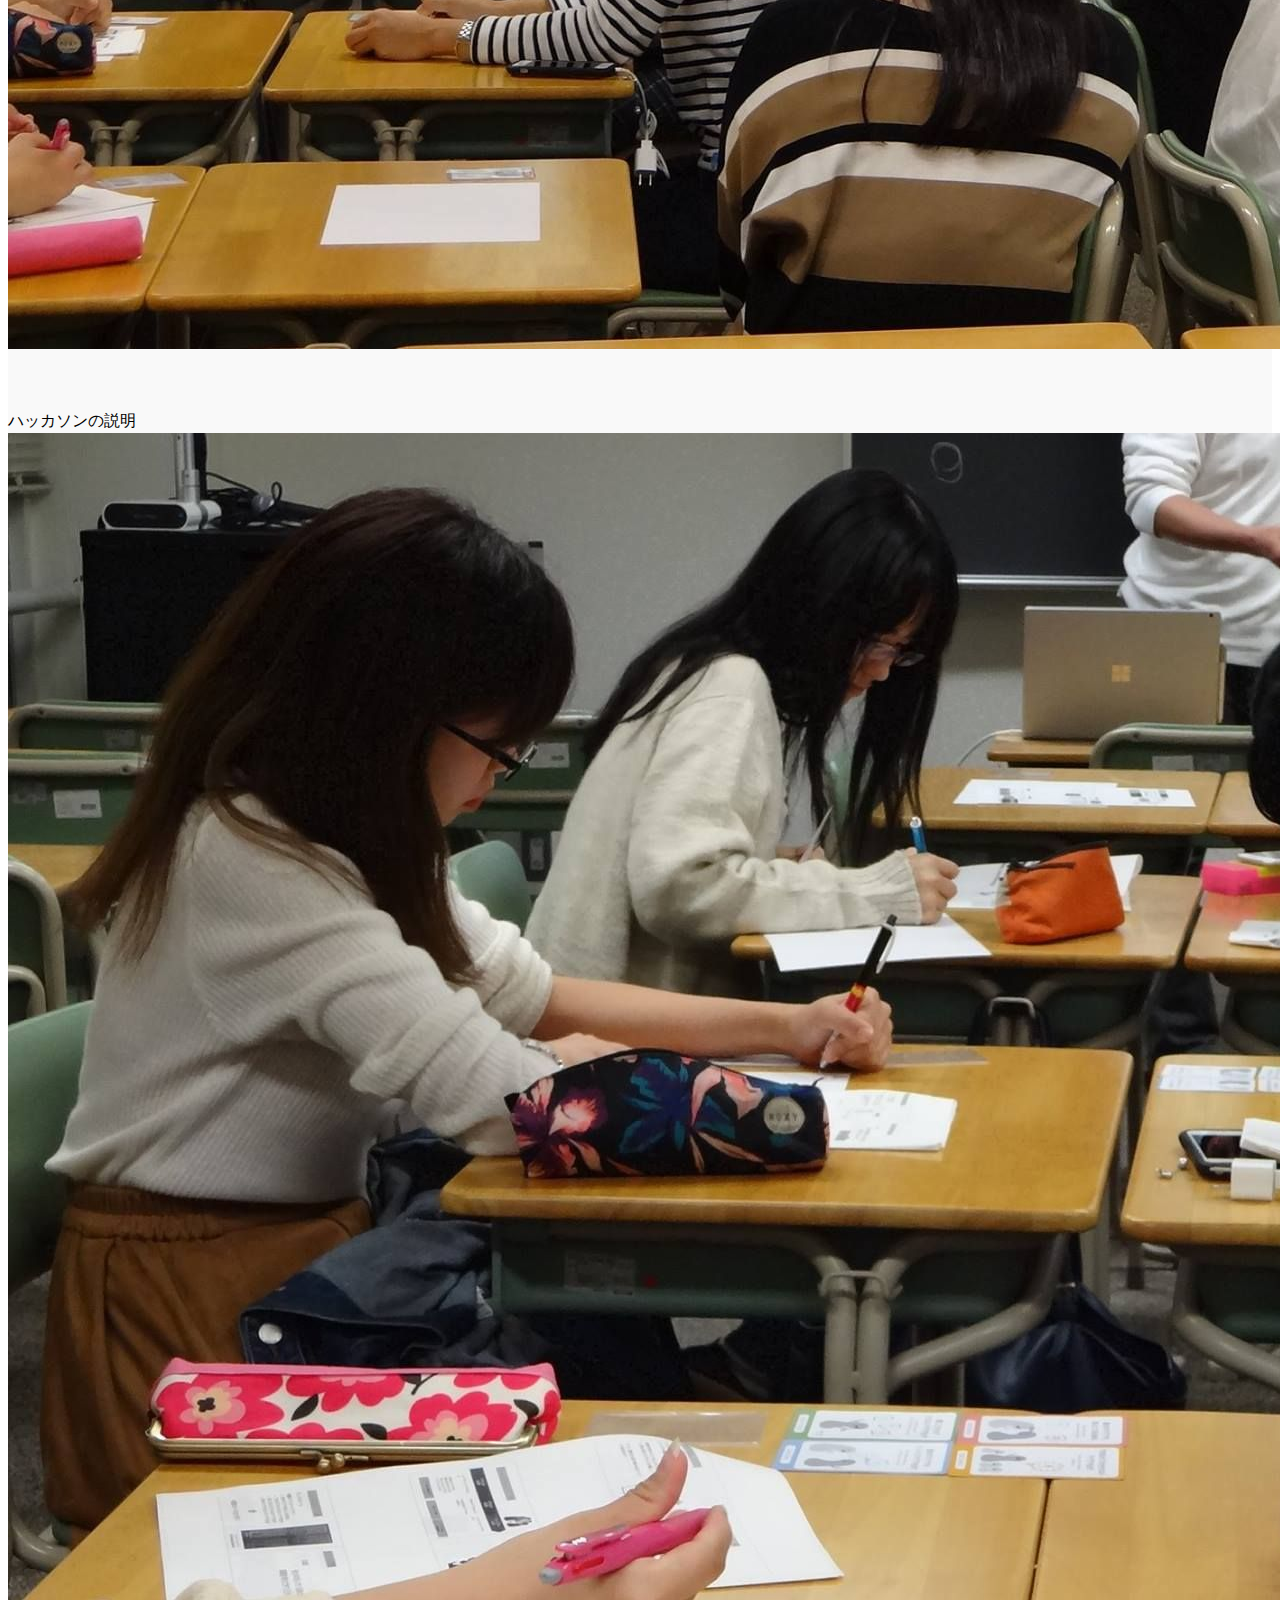
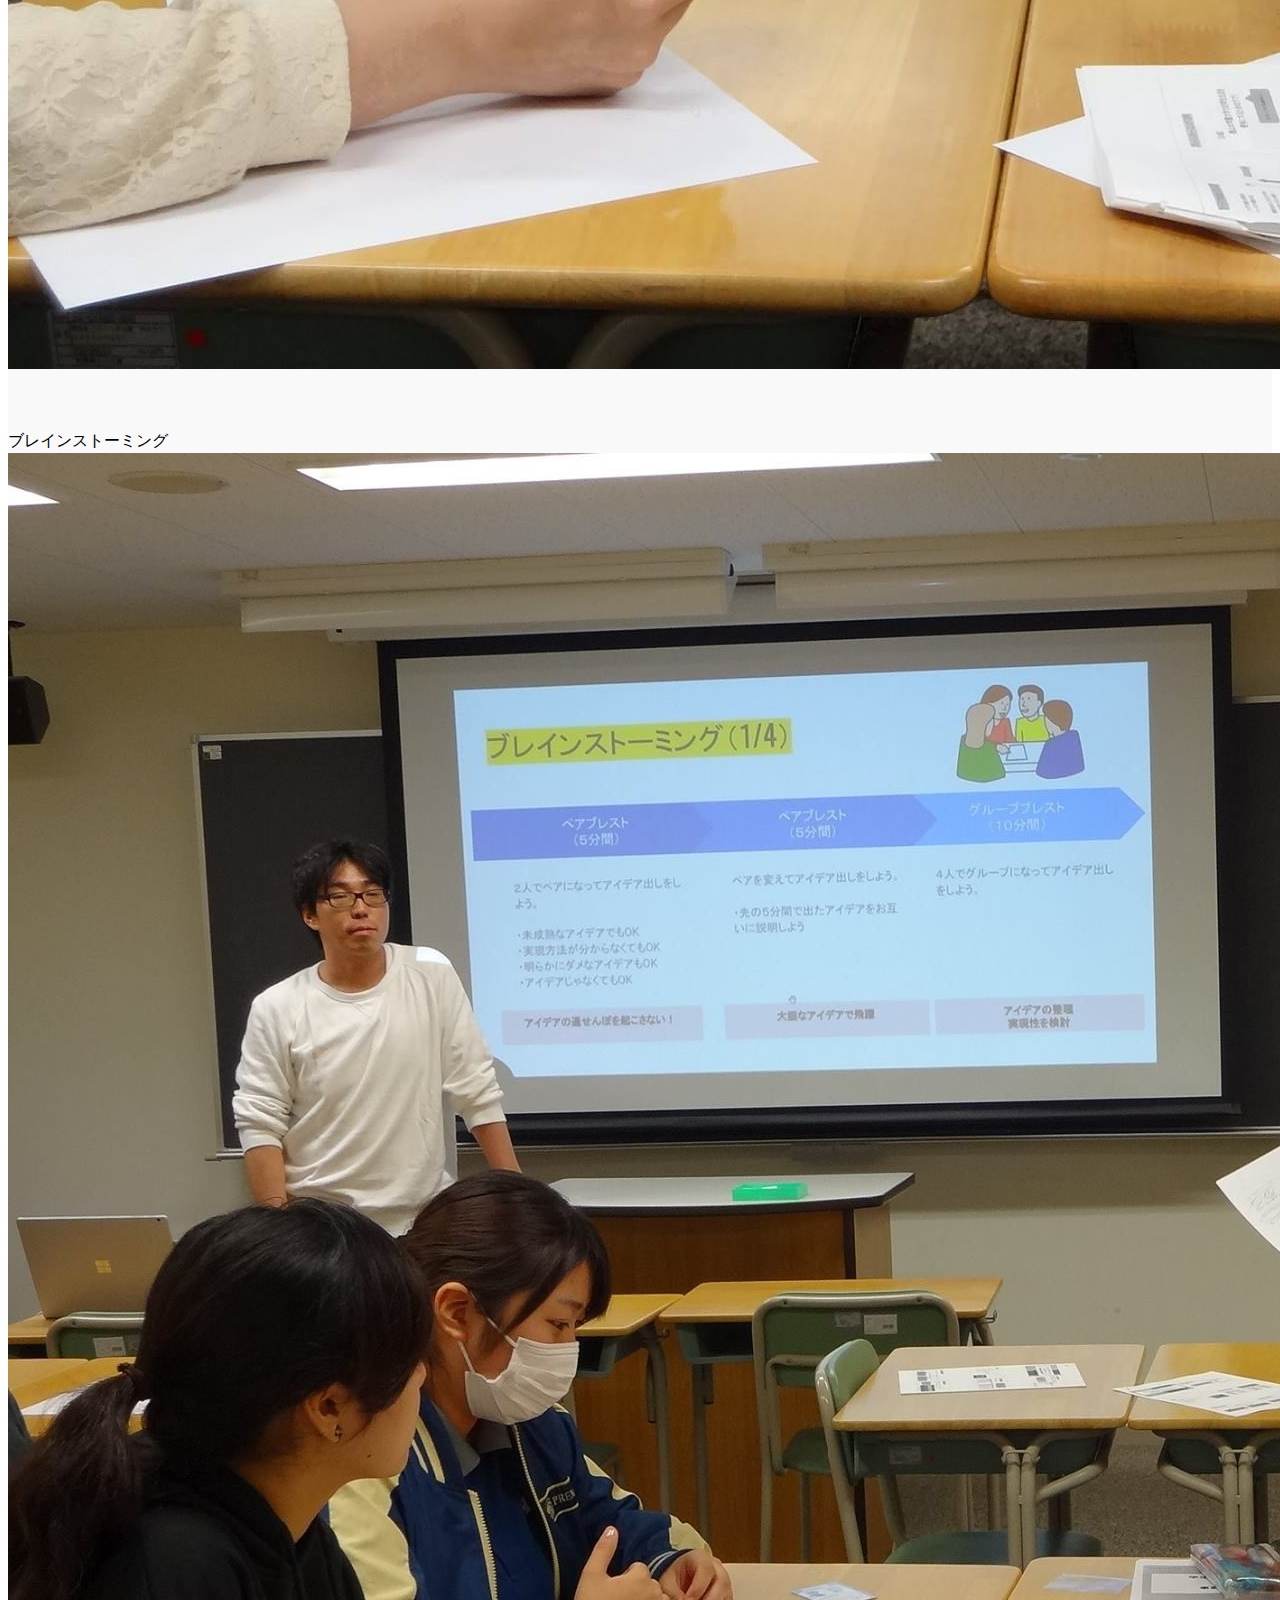
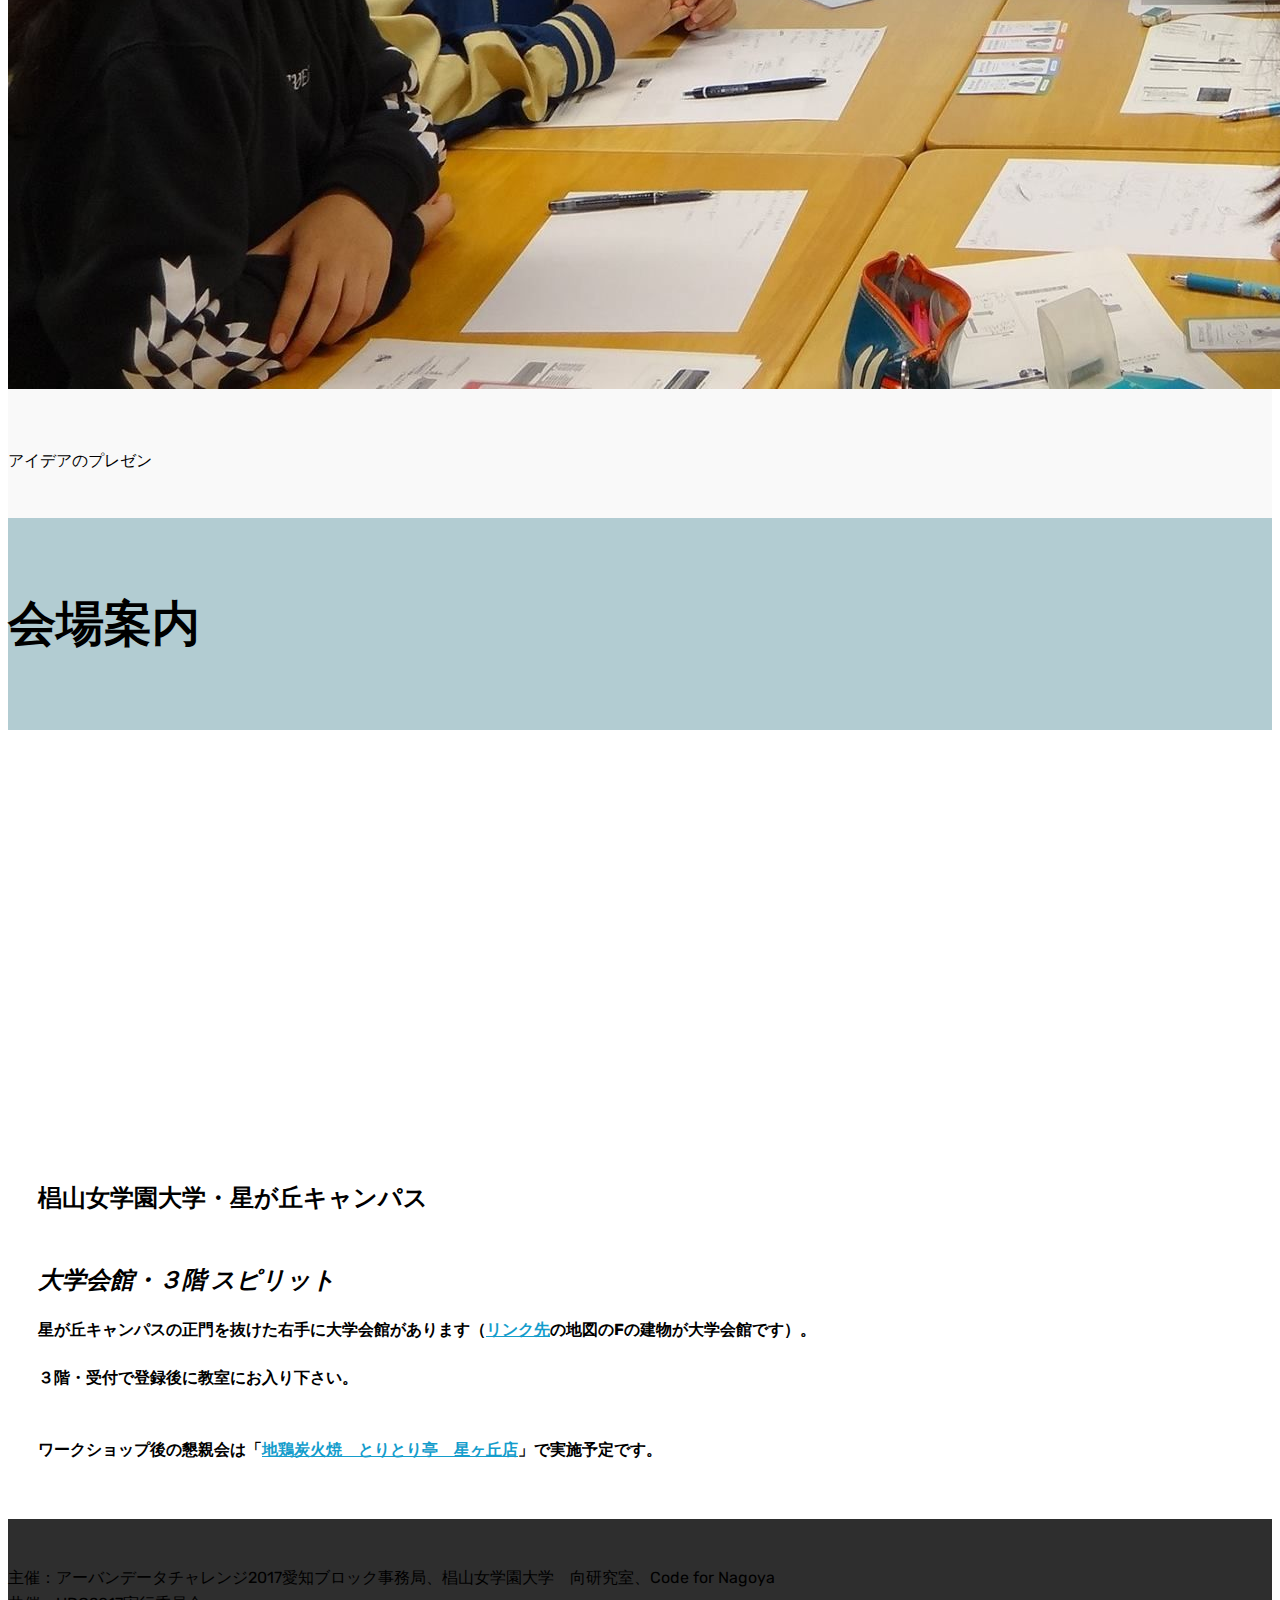
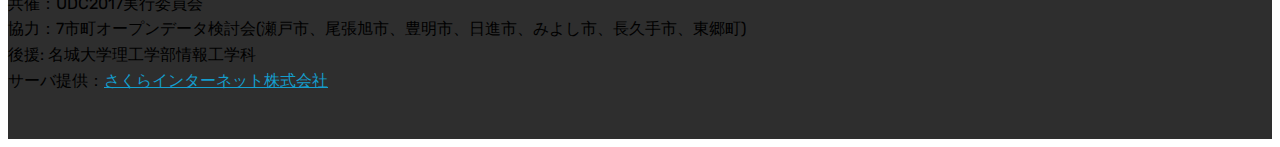
==== commit 907877b8: "Merge pull request #9 from code4nagoya/shiramatsu2fujiwara" ====
--- a/event/2017/11/opendata/index.html
+++ b/event/2017/11/opendata/index.html
@@ -1,10 +1,10 @@
 <!DOCTYPE html>
 <html>
 <head>
-  <!-- Site made with Mobirise Website Builder v4.3.4, https://mobirise.com -->
+  <!-- Site made with Mobirise Website Builder v4.4.0, https://mobirise.com -->
   <meta charset="UTF-8">
   <meta http-equiv="X-UA-Compatible" content="IE=edge">
-  <meta name="generator" content="Mobirise v4.3.4, mobirise.com">
+  <meta name="generator" content="Mobirise v4.4.0, mobirise.com">
   <meta name="viewport" content="width=device-width, initial-scale=1">
   <link rel="shortcut icon" href="assets/images/56ce96524915dd42e79964bca66e395f-101x102.png" type="image/x-icon">
   <meta name="description" content="">
@@ -22,7 +22,7 @@
   
 </head>
 <body>
-<section class="menu cid-qtGxGc8yvh" once="menu" id="menu1-g" data-rv-view="237">
+<section class="menu cid-qtGxGc8yvh" once="menu" id="menu1-g" data-rv-view="36">
 
     
 
@@ -52,7 +52,7 @@
     </nav>
 </section>
 
-<section class="engine"><a href="https://mobirise.co/h">make a website</a></section><section class="cid-qu8BDg72AL mbr-parallax-background" id="header2-j" data-rv-view="234">
+<section class="engine"><a href="https://mobirise.co/f">free bootstrap builder</a></section><section class="cid-qu8BDg72AL mbr-parallax-background" id="header2-j" data-rv-view="33">
 
     
 
@@ -77,20 +77,20 @@
     </div>
 </section>
 
-<section class="mbr-section article content9 cid-qu8KG0p8kF" id="content9-k" data-rv-view="239">
+<section class="mbr-section article content9 cid-qu8KG0p8kF" id="content9-k" data-rv-view="38">
     
      
 
     <div class="container">
         <div class="inner-container" style="width: 100%;">
             <hr class="line" style="width: 25%;">
-            <div class="section-text align-center mbr-fonts-style display-7">最近話題になっている「オープンデータ」に興味はあるけど、プログラミングはわからない・・・<div>という学生さんと、エンジニア(学生さん、社会人)でチームを組んで一緒に作品を作りませんか？</div><div><br></div><div>例えば以下のようなアプリやサービスを考えてみましょう。</div><div><br></div><div>・地域の課題/魅力をオープンデータで見える化する</div><div>・社会科の教材づくりにオープンデータを活用する</div><div>・地域の防災意識をオープンデータを使って高める</div><div>・オープンデータを使ってこれからのまちづくりを考える</div><div>・などなど</div><div><br></div><div>また、当日はチームで作った作品のオープンデータコンテスト※への応募を運営メンバーが支援します。</div><div><br></div><div>※アーバンデータチャレンジ2017</div><div><br></div><div>学生さんはプロのプログラマと一緒に作品作りを体験することで自己成長に繋がることが期待できますよ。</div><div><br></div><div>日時：11月11日(土)</div><div>場所：椙山女学園大学(星ヶ丘キャンパス)</div><div>参加費：学生無料、大人1,000円(参加費は当日会場で回収します)</div><div><br></div><div>10:00 開会の挨拶(椙山女学園大学 准教授 向直人氏 )</div><div>10:10 オープンデータ/アーバンデータチャレンジについて紹介(名古屋工業大学准教授 白松俊氏)※調整中</div><div>10:30 データの可視化ツール/当日の環境紹介(Code for Nagoya 宮内はじめ氏)</div><div>10:50 休憩</div><div>11:00 ブレインストーミング</div><div>11:30 ランチ(ケータリングを予定しています)</div><div>12:30 作品作り</div><div>16:30 コンテストエントリー</div><div>17:00 発表</div><div>17:30 閉会</div><div><br></div><div>閉会後、近隣のお店で懇親会(別途会費が掛かります)を予定しています。</div><div>ご都合のつく方はご参加ください。<br><div><br></div></div></div>
+            <div class="section-text align-center mbr-fonts-style display-7">最近話題になっている「オープンデータ」に興味はあるけど、プログラミングはわからない・・・<div>という学生さんと、エンジニア(学生さん、社会人)でチームを組んで一緒に作品を作りませんか？</div><div><br></div><div>例えば以下のようなアプリやサービスを考えてみましょう。</div><div><br></div><div>・地域の課題/魅力をオープンデータで見える化する</div><div>・社会科の教材づくりにオープンデータを活用する</div><div>・地域の防災意識をオープンデータを使って高める</div><div>・オープンデータを使ってこれからのまちづくりを考える</div><div>・などなど</div><div><br></div><div>また、当日はチームで作った作品のオープンデータコンテスト※への応募を運営メンバーが支援します。</div><div><br></div><div>※アーバンデータチャレンジ2017</div><div><br></div><div>学生さんはプロのプログラマと一緒に作品作りを体験することで自己成長に繋がることが期待できますよ。</div><div><br></div><div>日時：11月11日(土)</div><div>場所：椙山女学園大学(星ヶ丘キャンパス)</div><div>参加費：学生無料、大人1,000円(参加費は当日会場で回収します)</div><div><br></div><div>10:00 開会の挨拶(椙山女学園大学 准教授 向直人氏 )</div><div>10:10 ７市町オープンデータのご説明（日進市 企画部企画政策課 主任 藤原 慎氏）</div><div>10:30 データの可視化ツール/当日の環境紹介(Code for Nagoya 宮内はじめ氏)</div><div>10:50 休憩</div><div>11:00 ブレインストーミング</div><div>11:30 ランチ(ケータリングを予定しています)</div><div>12:30 作品作り</div><div>16:30 コンテストエントリー</div><div>17:00 発表</div><div>17:30 閉会</div><div><br></div><div>閉会後、近隣のお店で懇親会(別途会費が掛かります)を予定しています。</div><div>ご都合のつく方はご参加ください。<br><div><br></div></div></div>
             <hr class="line" style="width: 25%;">
         </div>
         </div>
 </section>
 
-<section class="mbr-section content4 cid-qwvmkKH6cr" id="content4-y" data-rv-view="241">
+<section class="mbr-section content4 cid-qwvmkKH6cr" id="content4-y" data-rv-view="40">
 
     
 
@@ -105,7 +105,7 @@
     </div>
 </section>
 
-<section class="testimonials3 cid-qwSVBvhwZ9" id="testimonials3-14" data-rv-view="243">
+<section class="testimonials3 cid-qwSVBvhwZ9" id="testimonials3-14" data-rv-view="42">
 
     
 
@@ -126,7 +126,7 @@
     </div>
 </section>
 
-<section class="mbr-section content4 cid-qyW7DY44Nr" id="content4-17" data-rv-view="246">
+<section class="mbr-section content4 cid-qyW7DY44Nr" id="content4-17" data-rv-view="45">
 
     
 
@@ -144,7 +144,7 @@
     </div>
 </section>
 
-<section class="testimonials1 cid-qu8V8caI0l" id="testimonials1-n" data-rv-view="248">
+<section class="testimonials1 cid-qu8V8caI0l" id="testimonials1-n" data-rv-view="47">
 
     
 
@@ -164,7 +164,7 @@
                 <div class="panel-item p-3">
                     <div class="card-block">
                         <div class="testimonial-photo">
-                            <img src="assets/images/-1605x1544.jpg" alt="" title="" media-simple="true">
+                            <img src="assets/images/1605x1544.jpg" alt="" title="" media-simple="true">
                         </div>
                         <p class="mbr-text mbr-fonts-style display-7"></p>
                     </div>
@@ -260,7 +260,7 @@
     </div>   
 </section>
 
-<section class="testimonials1 cid-qweKmKss8X" id="testimonials1-v" data-rv-view="251">
+<section class="testimonials1 cid-qweKmKss8X" id="testimonials1-v" data-rv-view="50">
 
     
 
@@ -306,7 +306,7 @@
     </div>   
 </section>
 
-<section class="mbr-section content4 cid-qzvKXKLSIP" id="content4-1a" data-rv-view="254">
+<section class="mbr-section content4 cid-qzvKXKLSIP" id="content4-1a" data-rv-view="53">
 
     
 
@@ -321,7 +321,7 @@
     </div>
 </section>
 
-<section class="features2 cid-qzvMJOm6d2" id="features2-1c" data-rv-view="256">
+<section class="features2 cid-qzvMJOm6d2" id="features2-1c" data-rv-view="55">
 
     
 
@@ -370,7 +370,7 @@
     </div>
 </section>
 
-<section class="mbr-section content4 cid-qyW7byXo8u" id="content4-16" data-rv-view="259">
+<section class="mbr-section content4 cid-qyW7byXo8u" id="content4-16" data-rv-view="58">
 
     
 
@@ -386,7 +386,7 @@
     </div>
 </section>
 
-<section class="mbr-section form4 cid-qyW5I4GQN9" id="form4-15" data-rv-view="261">
+<section class="mbr-section form4 cid-qyW5I4GQN9" id="form4-15" data-rv-view="60">
 
     
 
@@ -414,7 +414,7 @@
     </div>
 </section>
 
-<section once="" class="cid-qu908ZMCLn" id="footer6-q" data-rv-view="264">
+<section once="" class="cid-qu908ZMCLn" id="footer6-q" data-rv-view="63">
 
     
 
@@ -423,7 +423,7 @@
     <div class="container">
         <div class="media-container-row align-center mbr-white">
             <div class="col-12">
-                <p class="mbr-text mb-0 mbr-fonts-style display-7">主催：アーバンデータチャレンジ2017愛知ブロック事務局、椙山女学園大学　向研究室、Code for Nagoya<br>共催：UDC2017実行委員会<br>協力：7市町オープンデータ検討会(瀬戸市、尾張旭市、豊明市、日進市、みよし市、長久手市、東郷町)<br>後援: 名城大学理工学部情報工学科<br></p>
+                <p class="mbr-text mb-0 mbr-fonts-style display-7">主催：アーバンデータチャレンジ2017愛知ブロック事務局、椙山女学園大学　向研究室、Code for Nagoya<br>共催：UDC2017実行委員会<br>協力：7市町オープンデータ検討会(瀬戸市、尾張旭市、豊明市、日進市、みよし市、長久手市、東郷町)<br>後援: 名城大学理工学部情報工学科<br>サーバ提供：<a href="https://www.sakura.ad.jp/" target="_blank">さくらインターネット株式会社</a></p>
             </div>
         </div>
     </div>
